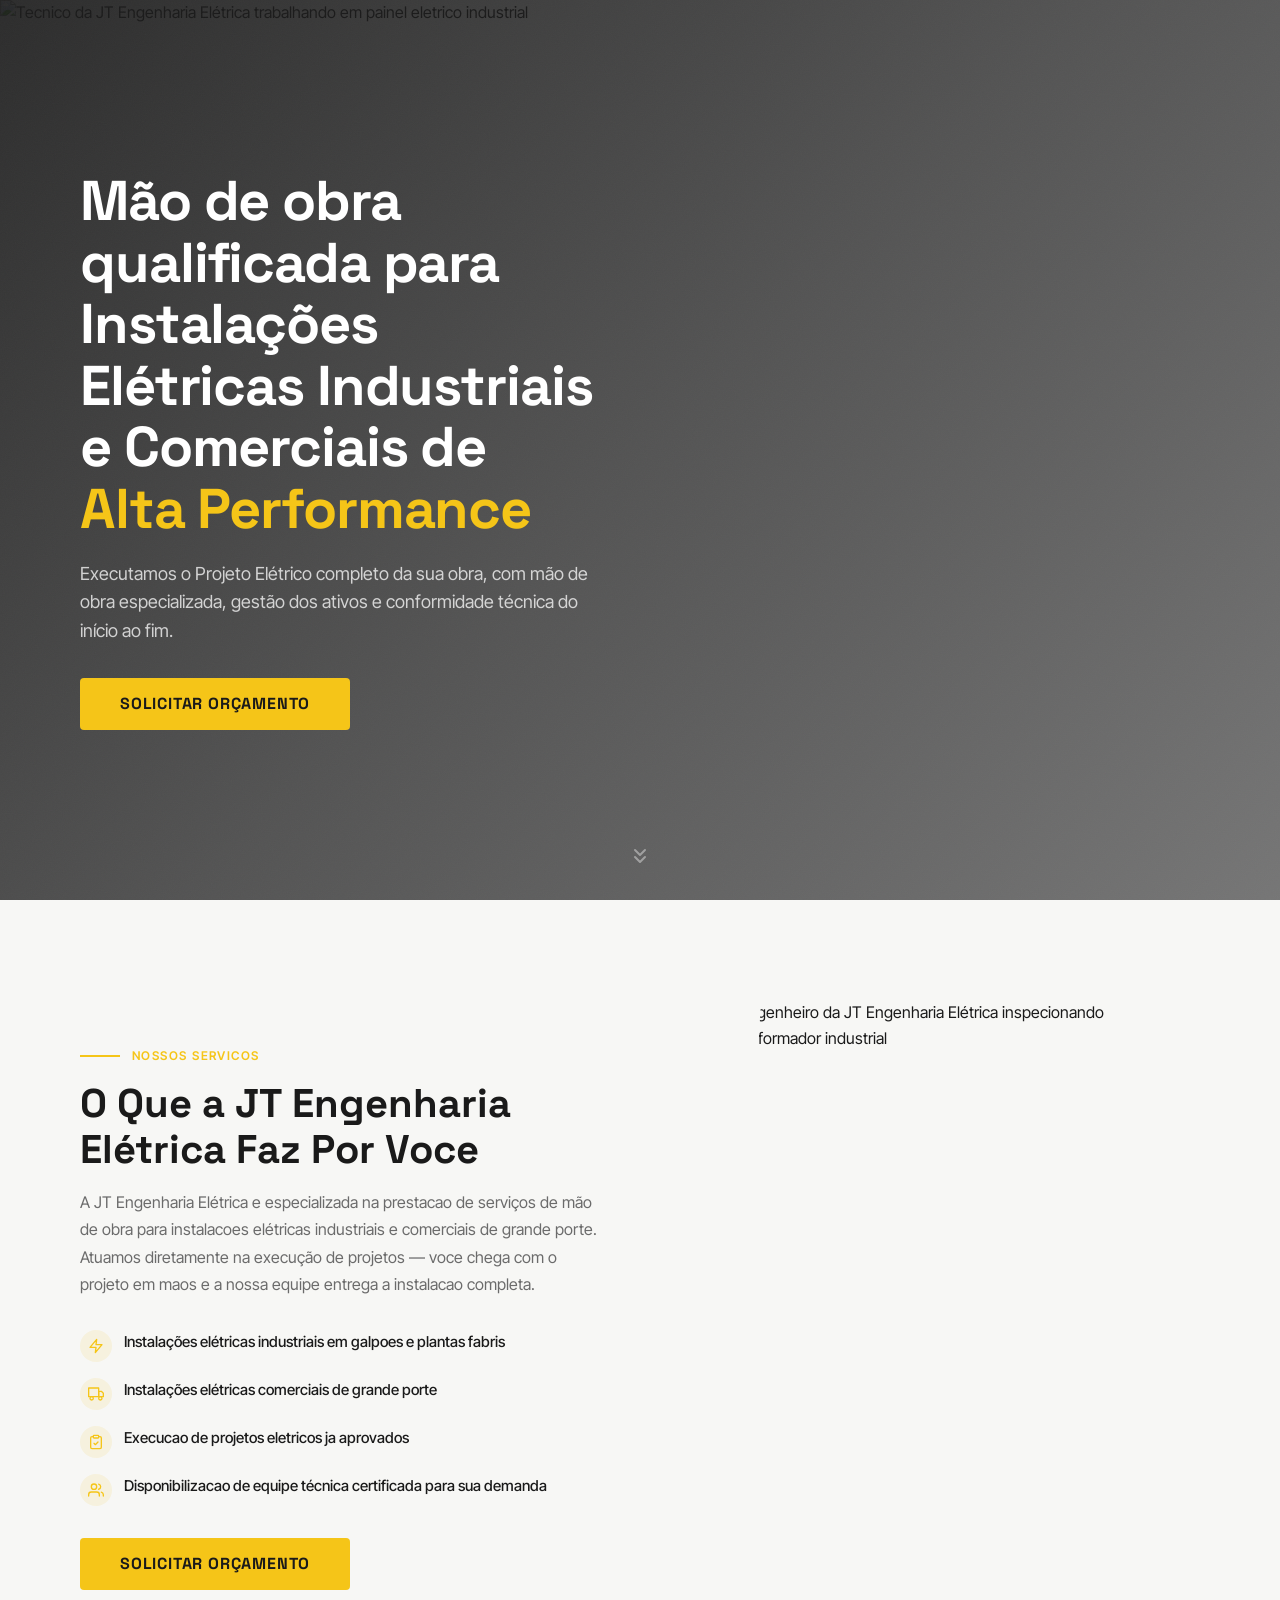
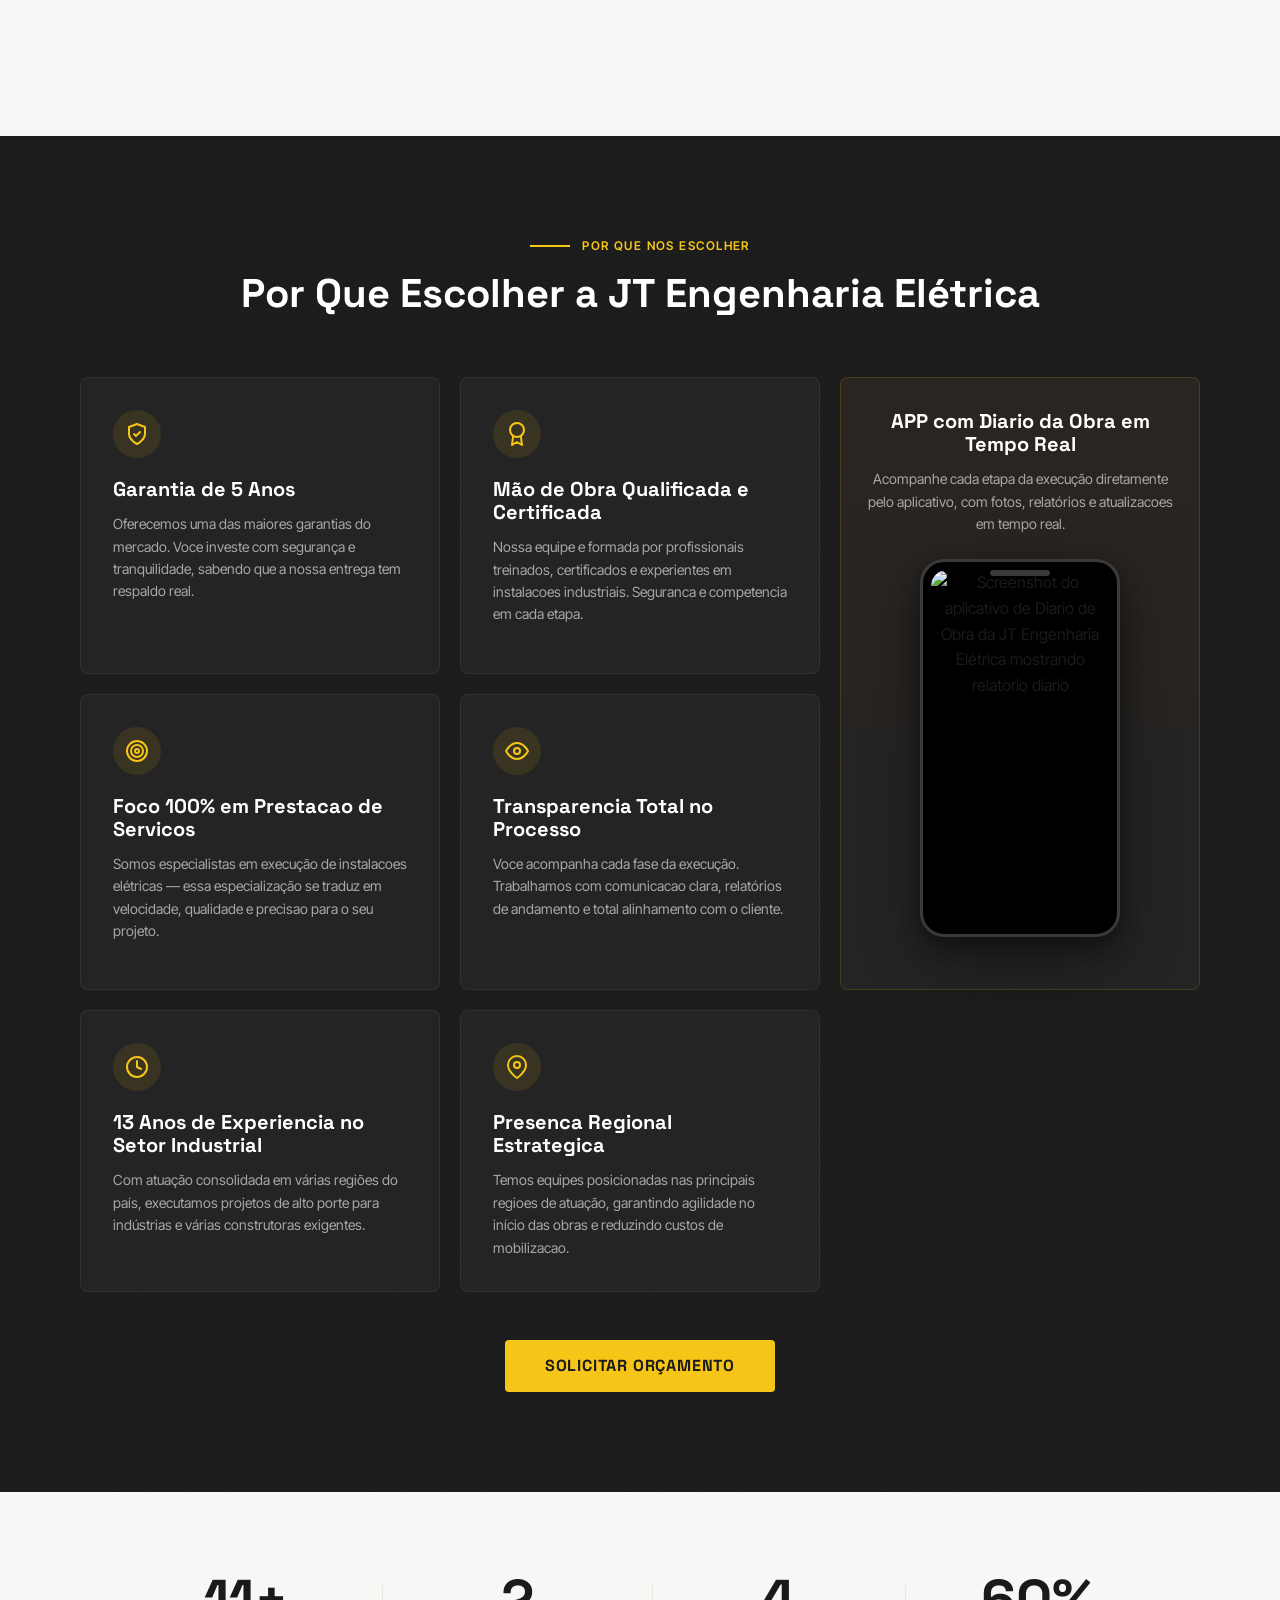
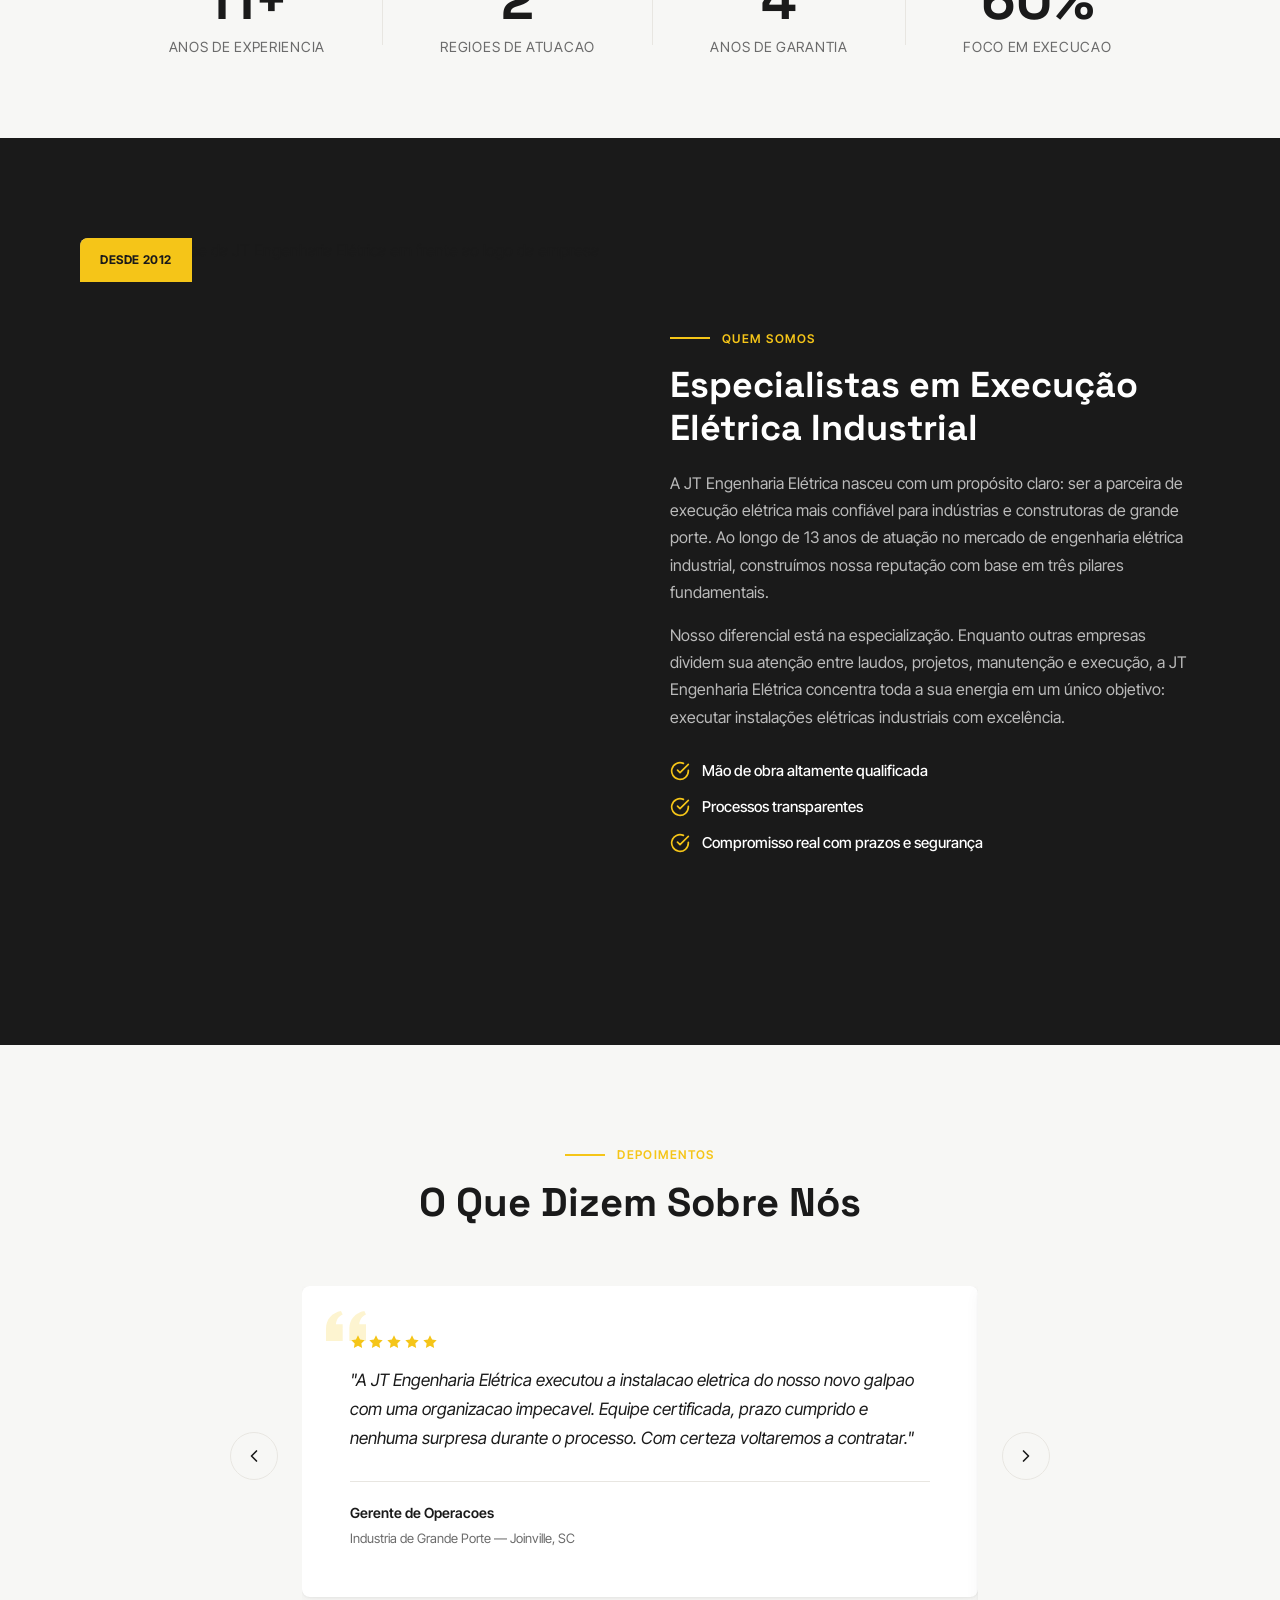
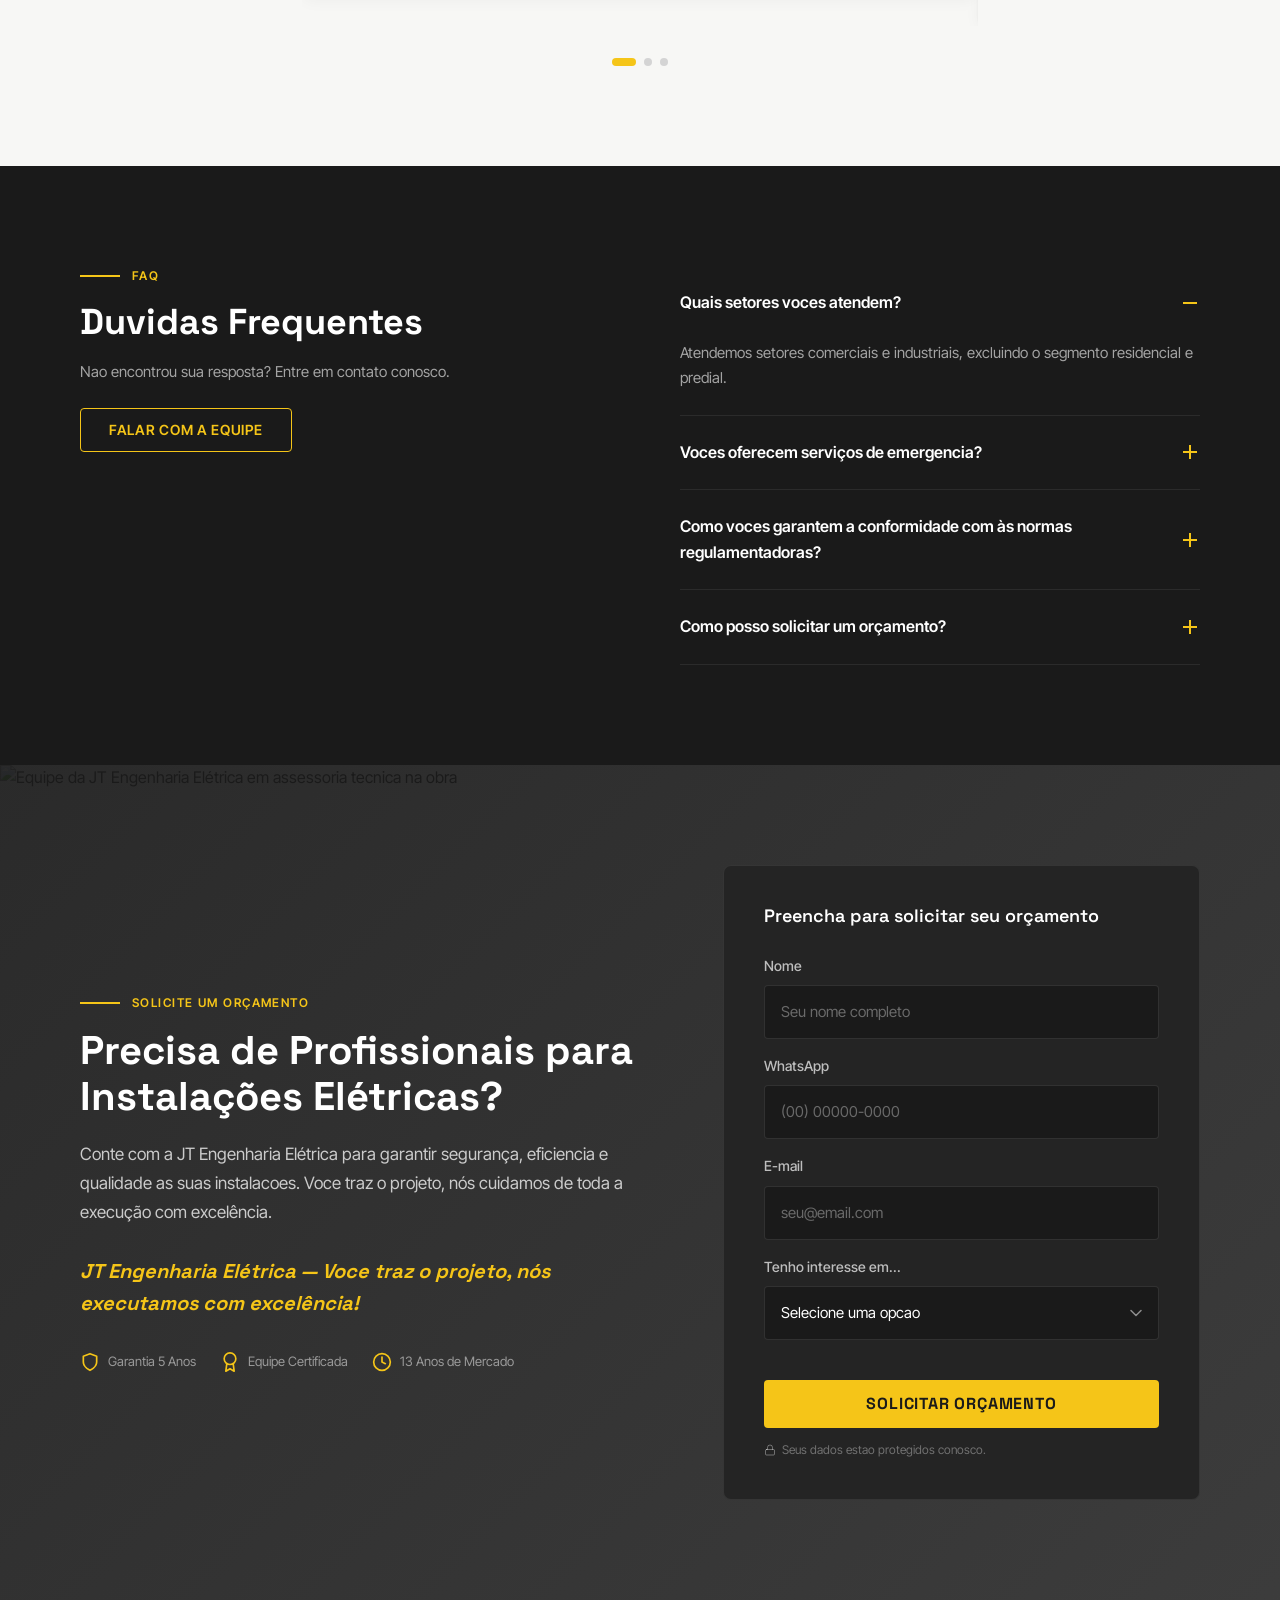
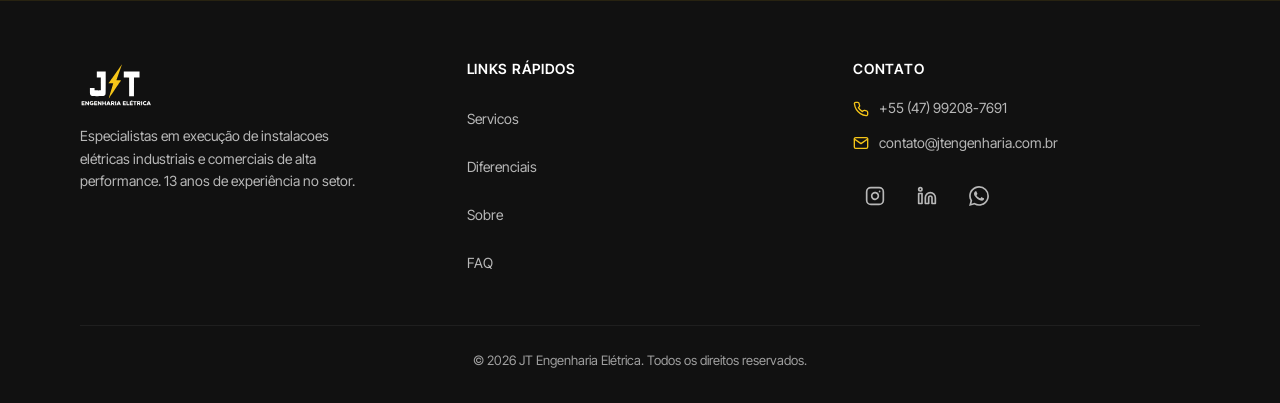
==== index.html @ a3b20f87 "perf: correções PageSpeed e ajustes visuais - Corrigir proporção das imagens (width/height) para asp" ====
<!DOCTYPE html>
<html lang="pt-BR">

<head>
  <meta charset="UTF-8">
  <meta name="viewport" content="width=device-width, initial-scale=1.0">

  <!-- SEO -->
  <title>Instalações Elétricas Industriais e Comerciais | JT Engenharia Elétrica - Joinville, SC</title>
  <meta name="description"
    content="Mão de obra qualificada para instalações elétricas industriais e comerciais de alta performance. 13 anos de experiência, garantia de 5 anos. Solicite seu orçamento.">
  <meta name="robots" content="index, follow">
  <link rel="canonical" href="https://lp-jt-engenharia.netlify.app/">

  <!-- Open Graph -->
  <meta property="og:title" content="Instalações Elétricas Industriais e Comerciais | JT Engenharia Elétrica">
  <meta property="og:description"
    content="Executamos o projeto elétrico completo da sua obra com mão de obra especializada, gestão dos ativos e conformidade técnica. Garantia de 5 anos.">
  <meta property="og:type" content="website">
  <meta property="og:image"
    content="https://lp-jt-engenharia.netlify.app/.netlify/images?url=/images/socios.jpg&w=1200&q=80">
  <meta property="og:image:width" content="1200">
  <meta property="og:image:height" content="630">
  <meta property="og:url" content="https://lp-jt-engenharia.netlify.app/">
  <meta property="og:locale" content="pt_BR">
  <meta property="og:site_name" content="JT Engenharia Elétrica">

  <!-- Twitter Card -->
  <meta name="twitter:card" content="summary_large_image">
  <meta name="twitter:title" content="Instalações Elétricas Industriais e Comerciais | JT Engenharia Elétrica">
  <meta name="twitter:description"
    content="Mão de obra qualificada para instalações elétricas industriais e comerciais. 13 anos de experiência, garantia de 5 anos.">
  <meta name="twitter:image"
    content="https://lp-jt-engenharia.netlify.app/.netlify/images?url=/images/socios.jpg&w=1200&q=80">

  <!-- Dados Estruturados (JSON-LD) -->
  <script type="application/ld+json">
  {
    "@context": "https://schema.org",
    "@type": "LocalBusiness",
    "name": "JT Engenharia Elétrica",
    "description": "Mão de obra qualificada para instalações elétricas industriais e comerciais de alta performance. 13 anos de experiência.",
    "url": "https://lp-jt-engenharia.netlify.app/",
    "image": "https://lp-jt-engenharia.netlify.app/.netlify/images?url=/images/socios.jpg&w=1200&q=80",
    "address": {
      "@type": "PostalAddress",
      "addressLocality": "Joinville",
      "addressRegion": "SC",
      "addressCountry": "BR"
    },
    "areaServed": [
      { "@type": "City", "name": "Joinville" },
      { "@type": "City", "name": "Patos de Minas" },
      { "@type": "City", "name": "Araçuaí" }
    ],
    "knowsAbout": [
      "Instalações elétricas industriais",
      "Instalações elétricas comerciais",
      "Execução de projetos elétricos",
      "Mão de obra elétrica qualificada"
    ],
    "foundingDate": "2012",
    "priceRange": "$$"
  }
  </script>

  <!-- Favicon -->
  <link rel="icon" type="image/svg+xml" href="/favicon.svg">

  <!-- Preload LCP image -->
  <link rel="preload" as="image" href="/.netlify/images?url=/images/tecnico-painel.jpg&w=768&q=75">

  <!-- Fonts - Preconnect + Non-blocking load -->
  <link rel="preconnect" href="https://fonts.googleapis.com">
  <link rel="preload" as="style" href="https://fonts.googleapis.com/css2?family=Space+Grotesk:wght@700;800&family=Inter+Tight:ital,wght@0,400;0,500;0,600;0,700;1,400&display=swap">
  <link
    href="https://fonts.googleapis.com/css2?family=Space+Grotesk:wght@700;800&family=Inter+Tight:ital,wght@0,400;0,500;0,600;0,700;1,400&display=swap"
    rel="stylesheet" media="print" onload="this.media='all'">
  <noscript>
    <link href="https://fonts.googleapis.com/css2?family=Space+Grotesk:wght@700;800&family=Inter+Tight:ital,wght@0,400;0,500;0,600;0,700;1,400&display=swap" rel="stylesheet">
  </noscript>

  <!-- Preconnect CDNs -->
  <link rel="preconnect" href="https://unpkg.com" crossorigin>

  <!-- AOS - Non-blocking load -->
  <link rel="preload" as="style" href="https://unpkg.com/aos@2.3.4/dist/aos.css">
  <link href="https://unpkg.com/aos@2.3.4/dist/aos.css" rel="stylesheet" media="print" onload="this.media='all'">
  <noscript>
    <link href="https://unpkg.com/aos@2.3.4/dist/aos.css" rel="stylesheet">
  </noscript>

  <link rel="stylesheet" href="/style.min.css">

  <!-- Scripts -->
  <script src="https://unpkg.com/aos@2.3.4/dist/aos.js" defer></script>
  <script src="/script.min.js" defer></script>
</head>

<body>


  <main>

    <!-- ========================================
         HERO
         ======================================== -->
    <section class="hero" id="hero">
      <div class="hero__bg">
        <img src="/.netlify/images?url=/images/tecnico-painel.jpg&w=1200&q=80"
          srcset="/.netlify/images?url=/images/tecnico-painel.jpg&w=768&q=75 768w, /.netlify/images?url=/images/tecnico-painel.jpg&w=1200&q=80 1200w, /.netlify/images?url=/images/tecnico-painel.jpg&w=1920&q=80 1920w"
          sizes="100vw"
          alt="Tecnico da JT Engenharia Elétrica trabalhando em painel eletrico industrial" width="768" height="1024"
          fetchpriority="high">
      </div>
      <div class="hero__overlay"></div>
      <div class="hero__noise"></div>

      <div class="hero__logo">
        <img src="/images/logo-branco.svg" alt="JT Engenharia Elétrica" width="200" height="95">
      </div>
      <div class="hero__content">

        <h1 class="hero__title">Mão de obra qualificada para Instalações Elétricas Industriais e Comerciais de <span
            class="text-accent">Alta Performance</span></h1>
        <p class="hero__subtitle">Executamos o Projeto Elétrico completo da sua obra, com mão de obra especializada,
          gestão dos ativos e conformidade técnica do início ao fim.</p>
        <a href="#" class="btn btn--primary hero__cta" data-modal="contato-modal">Solicitar Orçamento</a>

      </div>

      <div class="hero__scroll-indicator" aria-hidden="true">
        <svg width="24" height="24" viewBox="0 0 24 24" fill="none" stroke="rgba(255,255,255,0.4)" stroke-width="2"
          stroke-linecap="round" stroke-linejoin="round">
          <polyline points="7 13 12 18 17 13" />
          <polyline points="7 6 12 11 17 6" />
        </svg>
      </div>
    </section>

    <!-- ========================================
         SERVICOS
         ======================================== -->
    <section class="servicos" id="servicos">
      <div class="servicos__container">
        <div class="servicos__text" data-aos="fade-up">
          <span class="overline"><span class="overline__line"></span>Nossos Servicos</span>
          <h2 class="servicos__title">O Que a JT Engenharia Elétrica Faz Por Voce</h2>
          <p class="servicos__desc">A JT Engenharia Elétrica e especializada na prestacao de serviços de mão de obra para
            instalacoes elétricas industriais e comerciais de grande porte. Atuamos diretamente na execução de projetos
            — voce chega com o projeto em maos e a nossa equipe entrega a instalacao completa.</p>

          <ul class="servicos__list">
            <li class="servicos__item">
              <span class="servicos__icon">
                <svg width="16" height="16" viewBox="0 0 24 24" fill="none" stroke="#F5C518" stroke-width="2"
                  stroke-linecap="round" stroke-linejoin="round">
                  <polygon points="13 2 3 14 12 14 11 22 21 10 12 10 13 2" />
                </svg>
              </span>
              <span>Instalações elétricas industriais em galpoes e plantas fabris</span>
            </li>
            <li class="servicos__item">
              <span class="servicos__icon">
                <svg width="16" height="16" viewBox="0 0 24 24" fill="none" stroke="#F5C518" stroke-width="2"
                  stroke-linecap="round" stroke-linejoin="round">
                  <rect x="1" y="3" width="15" height="13" />
                  <polygon points="16 8 20 8 23 11 23 16 16 16 16 8" />
                  <circle cx="5.5" cy="18.5" r="2.5" />
                  <circle cx="18.5" cy="18.5" r="2.5" />
                </svg>
              </span>
              <span>Instalações elétricas comerciais de grande porte</span>
            </li>
            <li class="servicos__item">
              <span class="servicos__icon">
                <svg width="16" height="16" viewBox="0 0 24 24" fill="none" stroke="#F5C518" stroke-width="2"
                  stroke-linecap="round" stroke-linejoin="round">
                  <path d="M16 4h2a2 2 0 0 1 2 2v14a2 2 0 0 1-2 2H6a2 2 0 0 1-2-2V6a2 2 0 0 1 2-2h2" />
                  <rect x="8" y="2" width="8" height="4" rx="1" ry="1" />
                  <path d="m9 14 2 2 4-4" />
                </svg>
              </span>
              <span>Execucao de projetos eletricos ja aprovados</span>
            </li>
            <li class="servicos__item">
              <span class="servicos__icon">
                <svg width="16" height="16" viewBox="0 0 24 24" fill="none" stroke="#F5C518" stroke-width="2"
                  stroke-linecap="round" stroke-linejoin="round">
                  <path d="M17 21v-2a4 4 0 0 0-4-4H5a4 4 0 0 0-4 4v2" />
                  <circle cx="9" cy="7" r="4" />
                  <path d="M23 21v-2a4 4 0 0 0-3-3.87" />
                  <path d="M16 3.13a4 4 0 0 1 0 7.75" />
                </svg>
              </span>
              <span>Disponibilizacao de equipe técnica certificada para sua demanda</span>
            </li>
          </ul>

          <a href="#" class="btn btn--primary servicos__cta" data-modal="contato-modal">Solicitar Orçamento</a>
        </div>

        <div class="servicos__image" data-aos="fade-left" data-aos-delay="200">
          <img src="/.netlify/images?url=/images/engenheiro-transformador.jpg&w=800&q=80"
            alt="Engenheiro da JT Engenharia Elétrica inspecionando transformador industrial" width="600" height="800"
            loading="lazy">
        </div>
      </div>
    </section>

    <!-- ========================================
         DIFERENCIAIS (Bento Box)
         ======================================== -->
    <section class="diferenciais" id="diferenciais">
      <div class="diferenciais__noise"></div>
      <div class="diferenciais__container">
        <div class="diferenciais__header" data-aos="fade-up">
          <span class="overline overline--center"><span class="overline__line"></span>Por Que Nos Escolher</span>
          <h2 class="diferenciais__title">Por Que Escolher a JT Engenharia Elétrica</h2>
        </div>

        <div class="bento">
          <!-- Card 1: Garantia -->
          <div class="bento__card" data-aos="fade-up" data-aos-delay="0">
            <div class="bento__icon">
              <svg width="24" height="24" viewBox="0 0 24 24" fill="none" stroke="#F5C518" stroke-width="2"
                stroke-linecap="round" stroke-linejoin="round">
                <path d="M12 22s8-4 8-10V5l-8-3-8 3v7c0 6 8 10 8 10z" />
                <path d="m9 12 2 2 4-4" />
              </svg>
            </div>
            <h3 class="bento__title">Garantia de 5 Anos</h3>
            <p class="bento__desc">Oferecemos uma das maiores garantias do mercado. Voce investe com segurança e
              tranquilidade, sabendo que a nossa entrega tem respaldo real.</p>
          </div>

          <!-- Card 2: Mao de Obra -->
          <div class="bento__card" data-aos="fade-up" data-aos-delay="100">
            <div class="bento__icon">
              <svg width="24" height="24" viewBox="0 0 24 24" fill="none" stroke="#F5C518" stroke-width="2"
                stroke-linecap="round" stroke-linejoin="round">
                <circle cx="12" cy="8" r="7" />
                <polyline points="8.21 13.89 7 23 12 20 17 23 15.79 13.88" />
              </svg>
            </div>
            <h3 class="bento__title">Mão de Obra Qualificada e Certificada</h3>
            <p class="bento__desc">Nossa equipe e formada por profissionais treinados, certificados e experientes em
              instalacoes industriais. Seguranca e competencia em cada etapa.</p>
          </div>

          <!-- Card 3: APP (ESPECIAL - tall) -->
          <div class="bento__card bento__card--app" data-aos="fade-up" data-aos-delay="200">
            <h3 class="bento__title">APP com Diario da Obra em Tempo Real</h3>
            <p class="bento__desc">Acompanhe cada etapa da execução diretamente pelo aplicativo, com fotos, relatórios e
              atualizacoes em tempo real.</p>
            <div class="phone-mockup">
              <div class="phone-mockup__notch"></div>
              <div class="phone-mockup__screen">
                <img src="/.netlify/images?url=/images/app-relatorio-diario.jpg&w=400&q=80"
                  alt="Screenshot do aplicativo de Diario de Obra da JT Engenharia Elétrica mostrando relatorio diario"
                  width="400" height="800" fetchpriority="high">
              </div>
            </div>
          </div>

          <!-- Card 4: Foco -->
          <div class="bento__card" data-aos="fade-up" data-aos-delay="100">
            <div class="bento__icon">
              <svg width="24" height="24" viewBox="0 0 24 24" fill="none" stroke="#F5C518" stroke-width="2"
                stroke-linecap="round" stroke-linejoin="round">
                <circle cx="12" cy="12" r="10" />
                <circle cx="12" cy="12" r="6" />
                <circle cx="12" cy="12" r="2" />
              </svg>
            </div>
            <h3 class="bento__title">Foco 100% em Prestacao de Servicos</h3>
            <p class="bento__desc">Somos especialistas em execução de instalacoes elétricas — essa especialização se
              traduz em velocidade, qualidade e precisao para o seu projeto.</p>
          </div>

          <!-- Card 5: Transparencia -->
          <div class="bento__card" data-aos="fade-up" data-aos-delay="200">
            <div class="bento__icon">
              <svg width="24" height="24" viewBox="0 0 24 24" fill="none" stroke="#F5C518" stroke-width="2"
                stroke-linecap="round" stroke-linejoin="round">
                <path d="M1 12s4-8 11-8 11 8 11 8-4 8-11 8-11-8-11-8z" />
                <circle cx="12" cy="12" r="3" />
              </svg>
            </div>
            <h3 class="bento__title">Transparencia Total no Processo</h3>
            <p class="bento__desc">Voce acompanha cada fase da execução. Trabalhamos com comunicacao clara, relatórios
              de andamento e total alinhamento com o cliente.</p>
          </div>

          <!-- Card 6: Experiencia -->
          <div class="bento__card" data-aos="fade-up" data-aos-delay="0">
            <div class="bento__icon">
              <svg width="24" height="24" viewBox="0 0 24 24" fill="none" stroke="#F5C518" stroke-width="2"
                stroke-linecap="round" stroke-linejoin="round">
                <circle cx="12" cy="12" r="10" />
                <polyline points="12 6 12 12 16 14" />
              </svg>
            </div>
            <h3 class="bento__title">13 Anos de Experiencia no Setor Industrial</h3>
            <p class="bento__desc">Com atuação consolidada em várias regiões do país, executamos projetos de alto porte para indústrias e várias construtoras exigentes.</p>
          </div>

          <!-- Card 7: Presenca Regional -->
          <div class="bento__card" data-aos="fade-up" data-aos-delay="100">
            <div class="bento__icon">
              <svg width="24" height="24" viewBox="0 0 24 24" fill="none" stroke="#F5C518" stroke-width="2"
                stroke-linecap="round" stroke-linejoin="round">
                <path d="M21 10c0 7-9 13-9 13s-9-6-9-13a9 9 0 0 1 18 0z" />
                <circle cx="12" cy="10" r="3" />
              </svg>
            </div>
            <h3 class="bento__title">Presenca Regional Estrategica</h3>
            <p class="bento__desc">Temos equipes posicionadas nas principais regioes de atuação, garantindo agilidade no
              início das obras e reduzindo custos de mobilizacao.</p>
          </div>
        </div>

        <div class="diferenciais__cta-wrap" data-aos="fade-up">
          <a href="#" class="btn btn--primary" data-modal="contato-modal">Solicitar Orçamento</a>
        </div>
      </div>
    </section>

    <!-- ========================================
         NUMEROS (Contadores)
         ======================================== -->
    <section class="numeros" id="numeros">
      <div class="numeros__container">
        <div class="numeros__grid">
          <div class="numeros__item" data-aos="fade-up">
            <div class="numeros__number-wrap"><span class="numeros__value" data-counter="13">0</span><span
                class="numeros__suffix">+</span></div>
            <span class="numeros__label">Anos de Experiencia</span>
          </div>
          <div class="numeros__divider" aria-hidden="true"></div>
          <div class="numeros__item" data-aos="fade-up" data-aos-delay="150">
            <div class="numeros__number-wrap"><span class="numeros__value" data-counter="3">0</span></div>
            <span class="numeros__label">Regioes de Atuacao</span>
          </div>
          <div class="numeros__divider" aria-hidden="true"></div>
          <div class="numeros__item" data-aos="fade-up" data-aos-delay="300">
            <div class="numeros__number-wrap"><span class="numeros__value" data-counter="5">0</span></div>
            <span class="numeros__label">Anos de Garantia</span>
          </div>
          <div class="numeros__divider" aria-hidden="true"></div>
          <div class="numeros__item" data-aos="fade-up" data-aos-delay="450">
            <div class="numeros__number-wrap"><span class="numeros__value" data-counter="100">0</span><span
                class="numeros__suffix">%</span></div>
            <span class="numeros__label">Foco em Execucao</span>
          </div>
        </div>
      </div>
    </section>

    <!-- ========================================
         QUEM SOMOS
         ======================================== -->
    <section class="sobre" id="sobre">
      <div class="sobre__container">
        <div class="sobre__image" data-aos="fade-right">
          <span class="sobre__badge">Desde 2012</span>
          <img src="/.netlify/images?url=/images/socios.jpg&w=800&q=80"
            alt="Sócios e equipe da JT Engenharia Elétrica em frente ao logo da empresa" width="600" height="800" loading="lazy">
        </div>

        <div class="sobre__text" data-aos="fade-left" data-aos-delay="200">
          <span class="overline"><span class="overline__line"></span>Quem Somos</span>
          <h2 class="sobre__title">Especialistas em Execução Elétrica Industrial</h2>
          <p class="sobre__desc">A JT Engenharia Elétrica nasceu com um propósito claro: ser a parceira de execução elétrica mais
            confiável para indústrias e construtoras de grande porte. Ao longo de 13 anos de atuação no mercado de
            engenharia elétrica industrial, construímos nossa reputação com base em três pilares fundamentais.</p>
          <p class="sobre__desc">Nosso diferencial está na especialização. Enquanto outras empresas dividem sua atenção
            entre laudos, projetos, manutenção e execução, a JT Engenharia Elétrica concentra toda a sua energia em um único
            objetivo: executar instalações elétricas industriais com excelência.</p>

          <ul class="sobre__pillars">
            <li class="sobre__pillar">
              <svg width="20" height="20" viewBox="0 0 24 24" fill="none" stroke="#F5C518" stroke-width="2"
                stroke-linecap="round" stroke-linejoin="round">
                <path d="M22 11.08V12a10 10 0 1 1-5.93-9.14" />
                <polyline points="22 4 12 14.01 9 11.01" />
              </svg>
              <span>Mão de obra altamente qualificada</span>
            </li>
            <li class="sobre__pillar">
              <svg width="20" height="20" viewBox="0 0 24 24" fill="none" stroke="#F5C518" stroke-width="2"
                stroke-linecap="round" stroke-linejoin="round">
                <path d="M22 11.08V12a10 10 0 1 1-5.93-9.14" />
                <polyline points="22 4 12 14.01 9 11.01" />
              </svg>
              <span>Processos transparentes</span>
            </li>
            <li class="sobre__pillar">
              <svg width="20" height="20" viewBox="0 0 24 24" fill="none" stroke="#F5C518" stroke-width="2"
                stroke-linecap="round" stroke-linejoin="round">
                <path d="M22 11.08V12a10 10 0 1 1-5.93-9.14" />
                <polyline points="22 4 12 14.01 9 11.01" />
              </svg>
              <span>Compromisso real com prazos e segurança</span>
            </li>
          </ul>
        </div>
      </div>
    </section>

    <!-- ========================================
         DEPOIMENTOS
         ======================================== -->
    <section class="depoimentos" id="depoimentos">
      <div class="depoimentos__container">
        <div class="depoimentos__header" data-aos="fade-up">
          <span class="overline overline--center"><span class="overline__line"></span>Depoimentos</span>
          <h2 class="depoimentos__title">O Que Dizem Sobre Nós</h2>
        </div>

        <div class="carousel" data-aos="fade-up">
          <button class="carousel__arrow carousel__arrow--prev" aria-label="Depoimento anterior">
            <svg width="20" height="20" viewBox="0 0 24 24" fill="none" stroke="currentColor" stroke-width="2"
              stroke-linecap="round" stroke-linejoin="round">
              <polyline points="15 18 9 12 15 6" />
            </svg>
          </button>

          <div class="carousel__track-container">
            <div class="carousel__track">
              <!-- Slide 1 -->
              <div class="carousel__slide">
                <div class="testimonial-card">
                  <div class="testimonial-card__quote" aria-hidden="true">
                    <svg width="40" height="40" viewBox="0 0 24 24" fill="rgba(245,197,24,0.2)">
                      <path
                        d="M14.017 21v-7.391c0-5.704 3.731-9.57 8.983-10.609l.995 2.151c-2.432.917-3.995 3.638-3.995 5.849h4v10H14.017zM0 21v-7.391c0-5.704 3.748-9.57 9-10.609L9.995 5.151C7.563 6.068 6 8.789 6 11h4v10H0z" />
                    </svg>
                  </div>
                  <div class="testimonial-card__stars" role="img" aria-label="5 de 5 estrelas">
                    <svg width="16" height="16" viewBox="0 0 24 24" fill="#F5C518">
                      <polygon
                        points="12 2 15.09 8.26 22 9.27 17 14.14 18.18 21.02 12 17.77 5.82 21.02 7 14.14 2 9.27 8.91 8.26 12 2" />
                    </svg>
                    <svg width="16" height="16" viewBox="0 0 24 24" fill="#F5C518">
                      <polygon
                        points="12 2 15.09 8.26 22 9.27 17 14.14 18.18 21.02 12 17.77 5.82 21.02 7 14.14 2 9.27 8.91 8.26 12 2" />
                    </svg>
                    <svg width="16" height="16" viewBox="0 0 24 24" fill="#F5C518">
                      <polygon
                        points="12 2 15.09 8.26 22 9.27 17 14.14 18.18 21.02 12 17.77 5.82 21.02 7 14.14 2 9.27 8.91 8.26 12 2" />
                    </svg>
                    <svg width="16" height="16" viewBox="0 0 24 24" fill="#F5C518">
                      <polygon
                        points="12 2 15.09 8.26 22 9.27 17 14.14 18.18 21.02 12 17.77 5.82 21.02 7 14.14 2 9.27 8.91 8.26 12 2" />
                    </svg>
                    <svg width="16" height="16" viewBox="0 0 24 24" fill="#F5C518">
                      <polygon
                        points="12 2 15.09 8.26 22 9.27 17 14.14 18.18 21.02 12 17.77 5.82 21.02 7 14.14 2 9.27 8.91 8.26 12 2" />
                    </svg>
                  </div>
                  <p class="testimonial-card__text">"A JT Engenharia Elétrica executou a instalacao eletrica do nosso novo galpao
                    com uma organizacao impecavel. Equipe certificada, prazo cumprido e nenhuma surpresa durante o
                    processo. Com certeza voltaremos a contratar."</p>
                  <div class="testimonial-card__footer">
                    <span class="testimonial-card__name">Gerente de Operacoes</span>
                    <span class="testimonial-card__role">Industria de Grande Porte — Joinville, SC</span>
                  </div>
                </div>
              </div>

              <!-- Slide 2 -->
              <div class="carousel__slide">
                <div class="testimonial-card">
                  <div class="testimonial-card__quote" aria-hidden="true">
                    <svg width="40" height="40" viewBox="0 0 24 24" fill="rgba(245,197,24,0.2)">
                      <path
                        d="M14.017 21v-7.391c0-5.704 3.731-9.57 8.983-10.609l.995 2.151c-2.432.917-3.995 3.638-3.995 5.849h4v10H14.017zM0 21v-7.391c0-5.704 3.748-9.57 9-10.609L9.995 5.151C7.563 6.068 6 8.789 6 11h4v10H0z" />
                    </svg>
                  </div>
                  <div class="testimonial-card__stars" role="img" aria-label="5 de 5 estrelas">
                    <svg width="16" height="16" viewBox="0 0 24 24" fill="#F5C518">
                      <polygon
                        points="12 2 15.09 8.26 22 9.27 17 14.14 18.18 21.02 12 17.77 5.82 21.02 7 14.14 2 9.27 8.91 8.26 12 2" />
                    </svg>
                    <svg width="16" height="16" viewBox="0 0 24 24" fill="#F5C518">
                      <polygon
                        points="12 2 15.09 8.26 22 9.27 17 14.14 18.18 21.02 12 17.77 5.82 21.02 7 14.14 2 9.27 8.91 8.26 12 2" />
                    </svg>
                    <svg width="16" height="16" viewBox="0 0 24 24" fill="#F5C518">
                      <polygon
                        points="12 2 15.09 8.26 22 9.27 17 14.14 18.18 21.02 12 17.77 5.82 21.02 7 14.14 2 9.27 8.91 8.26 12 2" />
                    </svg>
                    <svg width="16" height="16" viewBox="0 0 24 24" fill="#F5C518">
                      <polygon
                        points="12 2 15.09 8.26 22 9.27 17 14.14 18.18 21.02 12 17.77 5.82 21.02 7 14.14 2 9.27 8.91 8.26 12 2" />
                    </svg>
                    <svg width="16" height="16" viewBox="0 0 24 24" fill="#F5C518">
                      <polygon
                        points="12 2 15.09 8.26 22 9.27 17 14.14 18.18 21.02 12 17.77 5.82 21.02 7 14.14 2 9.27 8.91 8.26 12 2" />
                    </svg>
                  </div>
                  <p class="testimonial-card__text">"Buscavamos uma empresa que fosse especialista em execução — sem
                    enrolacao. A JT entregou exatamente isso. O projeto foi executado dentro do prazo e com qualidade
                    superior ao que esperavamos. A garantia de 5 anos foi um diferencial decisivo para nós."</p>
                  <div class="testimonial-card__footer">
                    <span class="testimonial-card__name">Diretor de Engenharia</span>
                    <span class="testimonial-card__role">Construtora Industrial — Patos de Minas, MG</span>
                  </div>
                </div>
              </div>

              <!-- Slide 3 -->
              <div class="carousel__slide">
                <div class="testimonial-card">
                  <div class="testimonial-card__quote" aria-hidden="true">
                    <svg width="40" height="40" viewBox="0 0 24 24" fill="rgba(245,197,24,0.2)">
                      <path
                        d="M14.017 21v-7.391c0-5.704 3.731-9.57 8.983-10.609l.995 2.151c-2.432.917-3.995 3.638-3.995 5.849h4v10H14.017zM0 21v-7.391c0-5.704 3.748-9.57 9-10.609L9.995 5.151C7.563 6.068 6 8.789 6 11h4v10H0z" />
                    </svg>
                  </div>
                  <div class="testimonial-card__stars" role="img" aria-label="5 de 5 estrelas">
                    <svg width="16" height="16" viewBox="0 0 24 24" fill="#F5C518">
                      <polygon
                        points="12 2 15.09 8.26 22 9.27 17 14.14 18.18 21.02 12 17.77 5.82 21.02 7 14.14 2 9.27 8.91 8.26 12 2" />
                    </svg>
                    <svg width="16" height="16" viewBox="0 0 24 24" fill="#F5C518">
                      <polygon
                        points="12 2 15.09 8.26 22 9.27 17 14.14 18.18 21.02 12 17.77 5.82 21.02 7 14.14 2 9.27 8.91 8.26 12 2" />
                    </svg>
                    <svg width="16" height="16" viewBox="0 0 24 24" fill="#F5C518">
                      <polygon
                        points="12 2 15.09 8.26 22 9.27 17 14.14 18.18 21.02 12 17.77 5.82 21.02 7 14.14 2 9.27 8.91 8.26 12 2" />
                    </svg>
                    <svg width="16" height="16" viewBox="0 0 24 24" fill="#F5C518">
                      <polygon
                        points="12 2 15.09 8.26 22 9.27 17 14.14 18.18 21.02 12 17.77 5.82 21.02 7 14.14 2 9.27 8.91 8.26 12 2" />
                    </svg>
                    <svg width="16" height="16" viewBox="0 0 24 24" fill="#F5C518">
                      <polygon
                        points="12 2 15.09 8.26 22 9.27 17 14.14 18.18 21.02 12 17.77 5.82 21.02 7 14.14 2 9.27 8.91 8.26 12 2" />
                    </svg>
                  </div>
                  <p class="testimonial-card__text">"A equipe da JT demonstrou um nivel tecnico excelente durante toda a
                    execução. Comunicacao clara, profissionais certificados e um resultado final que superou as nossas
                    expectativas. Recomendamos sem hesitar."</p>
                  <div class="testimonial-card__footer">
                    <span class="testimonial-card__name">Responsavel por Compras</span>
                    <span class="testimonial-card__role">Empresa do Setor Industrial — Aracuai, MG</span>
                  </div>
                </div>
              </div>
            </div>
          </div>

          <button class="carousel__arrow carousel__arrow--next" aria-label="Proximo depoimento">
            <svg width="20" height="20" viewBox="0 0 24 24" fill="none" stroke="currentColor" stroke-width="2"
              stroke-linecap="round" stroke-linejoin="round">
              <polyline points="9 18 15 12 9 6" />
            </svg>
          </button>
        </div>

        <div class="carousel__dots" data-aos="fade-up">
          <button class="carousel__dot carousel__dot--active" aria-label="Ir para depoimento 1"></button>
          <button class="carousel__dot" aria-label="Ir para depoimento 2"></button>
          <button class="carousel__dot" aria-label="Ir para depoimento 3"></button>
        </div>
      </div>
    </section>

    <!-- ========================================
         FAQ
         ======================================== -->
    <section class="faq" id="faq">
      <div class="faq__container">
        <div class="faq__left" data-aos="fade-right">
          <span class="overline"><span class="overline__line"></span>FAQ</span>
          <h2 class="faq__title">Duvidas Frequentes</h2>
          <p class="faq__subtitle">Nao encontrou sua resposta? Entre em contato conosco.</p>
          <a href="#" class="btn btn--outline faq__cta" data-modal="contato-modal">Falar com a Equipe</a>
        </div>

        <div class="faq__right" data-aos="fade-left" data-aos-delay="200">
          <div class="accordion">
            <div class="accordion__item accordion__item--active">
              <button class="accordion__header" aria-expanded="true">
                <span>Quais setores voces atendem?</span>
                <span class="accordion__icon" aria-hidden="true"></span>
              </button>
              <div class="accordion__body">
                <p>Atendemos setores comerciais e industriais, excluindo o segmento residencial e predial.</p>
              </div>
            </div>

            <div class="accordion__item">
              <button class="accordion__header" aria-expanded="false">
                <span>Voces oferecem serviços de emergencia?</span>
                <span class="accordion__icon" aria-hidden="true"></span>
              </button>
              <div class="accordion__body">
                <p>Sim, oferecemos atendimentos emergenciais para resolver rapidamente problemas eletricos e minimizar o
                  tempo de inatividade.</p>
              </div>
            </div>

            <div class="accordion__item">
              <button class="accordion__header" aria-expanded="false">
                <span>Como voces garantem a conformidade com às normas regulamentadoras?</span>
                <span class="accordion__icon" aria-hidden="true"></span>
              </button>
              <div class="accordion__body">
                <p>Nossa equipe e altamente qualificada e certificada para garantir que todas as instalacoes estejam em
                  conformidade com às normas vigentes: NR-10, NR-12 e NBR-5410.</p>
              </div>
            </div>

            <div class="accordion__item">
              <button class="accordion__header" aria-expanded="false">
                <span>Como posso solicitar um orçamento?</span>
                <span class="accordion__icon" aria-hidden="true"></span>
              </button>
              <div class="accordion__body">
                <p>Voce pode solicitar um orçamento clicando no botao "Solicitar Orçamento" em qualquer secao da pagina,
                  ou preenchendo o formulario na secao de contato abaixo.</p>
              </div>
            </div>
          </div>
        </div>
      </div>
    </section>

    <!-- ========================================
         CTA FINAL + FORMULARIO
         ======================================== -->
    <section class="cta-final" id="contato">
      <div class="cta-final__bg">
        <img src="/.netlify/images?url=/images/tecnico-assessoria.jpg&w=1920&q=80"
          alt="Equipe da JT Engenharia Elétrica em assessoria tecnica na obra" width="1440" height="1920" loading="lazy">
      </div>
      <div class="cta-final__overlay"></div>

      <div class="cta-final__container">
        <div class="cta-final__text" data-aos="fade-right">
          <span class="overline"><span class="overline__line"></span>Solicite um Orçamento</span>
          <h2 class="cta-final__title">Precisa de Profissionais para Instalações Elétricas?</h2>
          <p class="cta-final__desc">Conte com a JT Engenharia Elétrica para garantir segurança, eficiencia e qualidade as suas
            instalacoes. Voce traz o projeto, nós cuidamos de toda a execução com excelência.</p>
          <p class="cta-final__slogan">JT Engenharia Elétrica — Voce traz o projeto, nós executamos com excelência!</p>

          <div class="cta-final__badges">
            <div class="cta-final__badge-item">
              <svg width="20" height="20" viewBox="0 0 24 24" fill="none" stroke="#F5C518" stroke-width="2"
                stroke-linecap="round" stroke-linejoin="round">
                <path d="M12 22s8-4 8-10V5l-8-3-8 3v7c0 6 8 10 8 10z" />
              </svg>
              <span>Garantia 5 Anos</span>
            </div>
            <div class="cta-final__badge-item">
              <svg width="20" height="20" viewBox="0 0 24 24" fill="none" stroke="#F5C518" stroke-width="2"
                stroke-linecap="round" stroke-linejoin="round">
                <circle cx="12" cy="8" r="7" />
                <polyline points="8.21 13.89 7 23 12 20 17 23 15.79 13.88" />
              </svg>
              <span>Equipe Certificada</span>
            </div>
            <div class="cta-final__badge-item">
              <svg width="20" height="20" viewBox="0 0 24 24" fill="none" stroke="#F5C518" stroke-width="2"
                stroke-linecap="round" stroke-linejoin="round">
                <circle cx="12" cy="12" r="10" />
                <polyline points="12 6 12 12 16 14" />
              </svg>
              <span>13 Anos de Mercado</span>
            </div>
          </div>
        </div>

        <div class="cta-final__form-wrap" data-aos="fade-up" data-aos-delay="200">
          <div class="cta-final__form-card">
            <h3 class="cta-final__form-title">Preencha para solicitar seu orçamento</h3>

            <form name="contato" method="POST" data-netlify="true" netlify-honeypot="bot-field" data-form>
              <input type="hidden" name="form-name" value="contato">
              <p hidden><label>Nao preencha: <input name="bot-field"></label></p>

              <div class="form-group">
                <label class="form-label" for="nome">Nome</label>
                <input type="text" id="nome" name="nome" class="form-input" required autocomplete="name"
                  placeholder="Seu nome completo">
              </div>

              <div class="form-group">
                <label class="form-label" for="telefone">WhatsApp</label>
                <input type="tel" id="telefone" name="telefone" class="form-input" required autocomplete="tel">
              </div>

              <div class="form-group">
                <label class="form-label" for="email">E-mail</label>
                <input type="email" id="email" name="email" class="form-input" required autocomplete="email"
                  placeholder="seu@email.com">
              </div>

              <div class="form-group">
                <label class="form-label" for="interesse">Tenho interesse em...</label>
                <select id="interesse" name="interesse" class="form-input" required>
                  <option value="" disabled selected>Selecione uma opcao</option>
                  <option value="Instalacoes Industriais">Instalações Industriais</option>
                  <option value="Instalacoes Comerciais">Instalações Comerciais</option>
                  <option value="Outro">Outro</option>
                </select>
              </div>

              <input type="hidden" name="utm_source" value="">
              <input type="hidden" name="utm_medium" value="">
              <input type="hidden" name="utm_campaign" value="">
              <input type="hidden" name="utm_term" value="">
              <input type="hidden" name="utm_content" value="">
              <input type="hidden" name="gclid" value="">
              <input type="hidden" name="fbclid" value="">

              <div class="form-feedback"></div>
              <button type="submit" class="btn btn--primary btn--full">Solicitar Orçamento</button>
            </form>

            <p class="cta-final__privacy">
              <svg width="12" height="12" viewBox="0 0 24 24" fill="none" stroke="currentColor" stroke-width="2"
                stroke-linecap="round" stroke-linejoin="round">
                <rect x="3" y="11" width="18" height="11" rx="2" ry="2" />
                <path d="M7 11V7a5 5 0 0 1 10 0v4" />
              </svg>
              Seus dados estao protegidos conosco.
            </p>
          </div>
        </div>
      </div>
    </section>

  </main>

  <!-- ========================================
       FOOTER
       ======================================== -->
  <footer class="footer" id="footer">
    <div class="footer__container">
      <div class="footer__grid">
        <div class="footer__col">
          <img src="/images/JT Vetorizado - Cores.svg" alt="JT Engenharia Elétrica" class="footer__logo" width="160" height="95">
          <p class="footer__about">Especialistas em execução de instalacoes elétricas industriais e comerciais de alta
            performance. 13 anos de experiência no setor.</p>
        </div>

        <div class="footer__col">
          <h4 class="footer__heading">Links Rápidos</h4>
          <ul class="footer__links">
            <li><a href="#servicos" class="footer__link">Servicos</a></li>
            <li><a href="#diferenciais" class="footer__link">Diferenciais</a></li>
            <li><a href="#sobre" class="footer__link">Sobre</a></li>
            <li><a href="#faq" class="footer__link">FAQ</a></li>
          </ul>
        </div>

        <div class="footer__col">
          <h4 class="footer__heading">Contato</h4>
          <ul class="footer__contact">
            <li>
              <svg width="16" height="16" viewBox="0 0 24 24" fill="none" stroke="#F5C518" stroke-width="2"
                stroke-linecap="round" stroke-linejoin="round">
                <path
                  d="M22 16.92v3a2 2 0 0 1-2.18 2 19.79 19.79 0 0 1-8.63-3.07 19.5 19.5 0 0 1-6-6 19.79 19.79 0 0 1-3.07-8.67A2 2 0 0 1 4.11 2h3a2 2 0 0 1 2 1.72c.127.96.361 1.903.7 2.81a2 2 0 0 1-.45 2.11L8.09 9.91a16 16 0 0 0 6 6l1.27-1.27a2 2 0 0 1 2.11-.45c.907.339 1.85.573 2.81.7A2 2 0 0 1 22 16.92z" />
              </svg>
              <span>+55 (47) 99208-7691</span>
            </li>
            <li>
              <svg width="16" height="16" viewBox="0 0 24 24" fill="none" stroke="#F5C518" stroke-width="2"
                stroke-linecap="round" stroke-linejoin="round">
                <path d="M4 4h16c1.1 0 2 .9 2 2v12c0 1.1-.9 2-2 2H4c-1.1 0-2-.9-2-2V6c0-1.1.9-2 2-2z" />
                <polyline points="22,6 12,13 2,6" />
              </svg>
              <span>contato@jtengenharia.com.br</span>
            </li>
          </ul>
          <div class="footer__social">
            <a href="#" class="footer__social-link" aria-label="Instagram" target="_blank" rel="noopener">
              <svg width="20" height="20" viewBox="0 0 24 24" fill="none" stroke="currentColor" stroke-width="2"
                stroke-linecap="round" stroke-linejoin="round">
                <rect x="2" y="2" width="20" height="20" rx="5" ry="5" />
                <path d="M16 11.37A4 4 0 1 1 12.63 8 4 4 0 0 1 16 11.37z" />
                <line x1="17.5" y1="6.5" x2="17.51" y2="6.5" />
              </svg>
            </a>
            <a href="#" class="footer__social-link" aria-label="LinkedIn" target="_blank" rel="noopener">
              <svg width="20" height="20" viewBox="0 0 24 24" fill="none" stroke="currentColor" stroke-width="2"
                stroke-linecap="round" stroke-linejoin="round">
                <path d="M16 8a6 6 0 0 1 6 6v7h-4v-7a2 2 0 0 0-2-2 2 2 0 0 0-2 2v7h-4v-7a6 6 0 0 1 6-6z" />
                <rect x="2" y="9" width="4" height="12" />
                <circle cx="4" cy="4" r="2" />
              </svg>
            </a>
            <a href="#" class="footer__social-link" aria-label="WhatsApp" target="_blank" rel="noopener">
              <svg width="20" height="20" viewBox="0 0 24 24" fill="currentColor">
                <path
                  d="M17.472 14.382c-.297-.149-1.758-.867-2.03-.967-.273-.099-.471-.148-.67.15-.197.297-.767.966-.94 1.164-.173.199-.347.223-.644.075-.297-.15-1.255-.463-2.39-1.475-.883-.788-1.48-1.761-1.653-2.059-.173-.297-.018-.458.13-.606.134-.133.298-.347.446-.52.149-.174.198-.298.298-.497.099-.198.05-.371-.025-.52-.075-.149-.669-1.612-.916-2.207-.242-.579-.487-.5-.669-.51-.173-.008-.371-.01-.57-.01-.198 0-.52.074-.792.372-.272.297-1.04 1.016-1.04 2.479 0 1.462 1.065 2.875 1.213 3.074.149.198 2.096 3.2 5.077 4.487.709.306 1.262.489 1.694.625.712.227 1.36.195 1.871.118.571-.085 1.758-.719 2.006-1.413.248-.694.248-1.289.173-1.413-.074-.124-.272-.198-.57-.347m-5.421 7.403h-.004a9.87 9.87 0 01-5.031-1.378l-.361-.214-3.741.982.998-3.648-.235-.374a9.86 9.86 0 01-1.51-5.26c.001-5.45 4.436-9.884 9.888-9.884 2.64 0 5.122 1.03 6.988 2.898a9.825 9.825 0 012.893 6.994c-.003 5.45-4.437 9.884-9.885 9.884m8.413-18.297A11.815 11.815 0 0012.05 0C5.495 0 .16 5.335.157 11.892c0 2.096.547 4.142 1.588 5.945L.057 24l6.305-1.654a11.882 11.882 0 005.683 1.448h.005c6.554 0 11.89-5.335 11.893-11.893a11.821 11.821 0 00-3.48-8.413z" />
              </svg>
            </a>
          </div>
        </div>
      </div>

      <div class="footer__bottom">
        <p>&copy; <span id="year"></span> JT Engenharia Elétrica. Todos os direitos reservados.</p>
      </div>
    </div>
  </footer>


  <!-- ========================================
         MODAL DE CONTATO
         ======================================== -->
  <div class="modal-overlay" id="contato-modal" role="dialog" aria-modal="true" aria-label="Formulário de contato">
    <div class="modal-content">
      <button type="button" class="modal-close" aria-label="Fechar">&times;</button>
      <h2 style="font-family: var(--font-heading); font-size: 24px; margin-bottom: 20px;">Solicite um Orçamento</h2>
      <form name="contato" method="POST" data-netlify="true" netlify-honeypot="bot-field" data-form>
        <input type="hidden" name="form-name" value="contato">
        <p hidden><label>Não preencha: <input name="bot-field"></label></p>

        <div class="form-group">
          <label class="form-label" for="modal-nome">Nome</label>
          <input type="text" id="modal-nome" name="nome" class="form-input" required autocomplete="name"
            placeholder="Seu nome completo">
        </div>

        <div class="form-group">
          <label class="form-label" for="modal-telefone">WhatsApp</label>
          <input type="tel" id="modal-telefone" name="telefone" class="form-input" required autocomplete="tel">
        </div>

        <div class="form-group">
          <label class="form-label" for="modal-email">E-mail</label>
          <input type="email" id="modal-email" name="email" class="form-input" required autocomplete="email"
            placeholder="seu@email.com">
        </div>

        <div class="form-group">
          <label class="form-label" for="modal-interesse">Tenho interesse em...</label>
          <select id="modal-interesse" name="interesse" class="form-input" required>
            <option value="" disabled selected>Selecione uma opção</option>
            <option value="Instalacoes Industriais">Instalações Industriais</option>
            <option value="Instalacoes Comerciais">Instalações Comerciais</option>
            <option value="Outro">Outro</option>
          </select>
        </div>

        <input type="hidden" name="utm_source" value="">
        <input type="hidden" name="utm_medium" value="">
        <input type="hidden" name="utm_campaign" value="">
        <input type="hidden" name="utm_term" value="">
        <input type="hidden" name="utm_content" value="">
        <input type="hidden" name="gclid" value="">
        <input type="hidden" name="fbclid" value="">

        <div class="form-feedback"></div>
        <button type="submit" class="btn btn--primary btn--full">Solicitar Orçamento</button>
      </form>
    </div>
  </div>

</body>

</html>
---- style.min.css ----
:root{--font-heading:'Space Grotesk',sans-serif;--font-body:'Inter Tight',sans-serif;--color-carbon:#1A1A1A;--color-accent:#F5C518;--color-accent-dark:#D4A813;--color-surface:#F7F7F5;--color-surface-medium:#E8E6E1;--color-white:#FFFFFF;--color-text-muted:#6B6B6B;--color-border-accent:rgba(245, 197, 24, 0.15);--color-success:#2E7D32;--color-error:#ef4444;--container-max:1200px;--section-py:100px;--section-px:80px;--radius-none:0px;--radius-sm:4px;--radius-md:8px}*,::after,::before{box-sizing:border-box;margin:0;padding:0}html{scroll-behavior:smooth;-webkit-text-size-adjust:100%}body{min-height:100vh;font-family:var(--font-body);font-weight:400;line-height:1.6;color:var(--color-carbon);background:var(--color-white);-webkit-font-smoothing:antialiased;-moz-osx-font-smoothing:grayscale;overflow-x:hidden}h1,h2,h3,h4,h5,h6{font-family:var(--font-heading);font-weight:700;line-height:1.15}canvas,img,picture,svg,video{display:block;max-width:100%;height:auto}button,input,select,textarea{font:inherit}button{cursor:pointer;border:none;background:0 0}a{color:inherit;text-decoration:none}ol,ul{list-style:none}.sr-only{position:absolute;width:1px;height:1px;padding:0;margin:-1px;overflow:hidden;clip:rect(0,0,0,0);white-space:nowrap;border:0}.text-accent{color:var(--color-accent)}.overline{display:flex;align-items:center;gap:12px;font-family:var(--font-body);font-weight:600;font-size:12px;text-transform:uppercase;letter-spacing:.12em;color:var(--color-accent);margin-bottom:16px}.overline--center{justify-content:center}.overline__line{display:inline-block;width:40px;height:2px;background:var(--color-accent)}.btn{display:inline-block;font-family:var(--font-body);font-weight:600;font-size:14px;text-transform:uppercase;letter-spacing:.05em;border-radius:var(--radius-sm);transition:all .3s cubic-bezier(.34, 1.56, .64, 1);cursor:pointer;text-align:center;line-height:1}.btn--primary{background:var(--color-accent);color:var(--color-carbon);padding:18px 40px;font-family:var(--font-heading);font-weight:700;font-size:16px;border:none}.btn--primary:hover{background:var(--color-accent-dark);transform:scale(1.03);box-shadow:0 4px 24px rgba(245,197,24,.3)}.btn--primary:active{transform:scale(.98)}.btn--primary:focus-visible{outline:2px solid var(--color-accent);outline-offset:2px}.btn--outline{background:0 0;color:var(--color-accent);padding:14px 28px;border:1px solid var(--color-accent)}.btn--outline:hover{background:var(--color-accent);color:var(--color-carbon)}.btn--outline:focus-visible{outline:2px solid var(--color-accent);outline-offset:2px}.btn--full{width:100%}.navbar{position:fixed;top:0;left:0;right:0;z-index:100;height:72px;background:0 0;transition:background .3s ease,backdrop-filter .3s ease,border-color .3s ease;border-bottom:1px solid transparent}.navbar--scrolled{background:rgba(26,26,26,.95);backdrop-filter:blur(12px);-webkit-backdrop-filter:blur(12px);border-bottom-color:rgba(245,197,24,.1)}.navbar__container{max-width:var(--container-max);margin:0 auto;padding:0 var(--section-px);height:100%;display:flex;align-items:center;justify-content:space-between}.navbar__logo img{max-height:48px;width:auto}.navbar__nav{display:none}.navbar__links{display:flex;gap:32px}.navbar__link{font-family:var(--font-body);font-weight:500;font-size:14px;text-transform:uppercase;letter-spacing:.05em;color:var(--color-white);position:relative;padding:4px 0}.navbar__link::after{content:'';position:absolute;bottom:0;left:0;width:0;height:2px;background:var(--color-accent);transition:width .3s ease}.navbar__link:hover::after{width:100%}.navbar__link:focus-visible{outline:2px solid var(--color-accent);outline-offset:2px}.navbar__cta{display:none;padding:12px 28px;font-size:14px}.navbar__hamburger{display:flex;flex-direction:column;justify-content:center;gap:5px;width:28px;height:28px;background:0 0;border:none;cursor:pointer;z-index:110}.navbar__hamburger span{display:block;width:24px;height:2px;background:var(--color-accent);transition:transform .3s ease,opacity .3s ease}.navbar__hamburger.active span:first-child{transform:translateY(7px) rotate(45deg)}.navbar__hamburger.active span:nth-child(2){opacity:0}.navbar__hamburger.active span:nth-child(3){transform:translateY(-7px) rotate(-45deg)}.mobile-menu{position:fixed;top:0;left:0;right:0;bottom:0;z-index:99;background:var(--color-carbon);display:flex;flex-direction:column;align-items:center;justify-content:center;gap:40px;opacity:0;visibility:hidden;transition:opacity .3s ease,visibility .3s ease}.mobile-menu.active{opacity:1;visibility:visible}.mobile-menu__links{display:flex;flex-direction:column;align-items:center;gap:24px}.mobile-menu__link{font-family:var(--font-heading);font-weight:700;font-size:32px;color:var(--color-white);opacity:0;transform:translateY(20px);transition:opacity .3s ease,transform .3s ease,color .2s ease}.mobile-menu.active .mobile-menu__link{opacity:1;transform:translateY(0)}.mobile-menu.active .mobile-menu__links li:first-child .mobile-menu__link{transition-delay:0.1s}.mobile-menu.active .mobile-menu__links li:nth-child(2) .mobile-menu__link{transition-delay:0.2s}.mobile-menu.active .mobile-menu__links li:nth-child(3) .mobile-menu__link{transition-delay:0.3s}.mobile-menu.active .mobile-menu__links li:nth-child(4) .mobile-menu__link{transition-delay:0.4s}.mobile-menu.active .mobile-menu__links li:nth-child(5) .mobile-menu__link{transition-delay:0.5s}.mobile-menu__link:hover{color:var(--color-accent)}.mobile-menu__cta{width:calc(100% - 48px);max-width:320px;padding:18px 40px}.hero{position:relative;min-height:100vh;min-height:100svh;display:flex;align-items:center;overflow:hidden}.hero__bg{position:absolute;inset:0;z-index:0}.hero__bg img{width:100%;height:100%;object-fit:cover;object-position:top center}.hero__overlay{position:absolute;inset:0;z-index:1;background:linear-gradient(135deg,rgba(26,26,26,.92) 0,rgba(26,26,26,.75) 50%,rgba(26,26,26,.6) 100%)}.hero__noise{position:absolute;inset:0;z-index:2;opacity:.03;background-image:url("data:image/svg+xml,%3Csvg viewBox='0 0 256 256' xmlns='http://www.w3.org/2000/svg'%3E%3Cfilter id='noise'%3E%3CfeTurbulence type='fractalNoise' baseFrequency='0.9' numOctaves='4' stitchTiles='stitch'/%3E%3C/filter%3E%3Crect width='100%25' height='100%25' filter='url(%23noise)' opacity='1'/%3E%3C/svg%3E");background-repeat:repeat;background-size:256px 256px;pointer-events:none}.hero__logo{position:absolute;top:32px;left:var(--section-px);z-index:3}.hero__logo img{max-height:72px;width:auto}.hero__content{position:relative;z-index:3;max-width:680px;padding:0 var(--section-px)}.hero__badge{display:inline-block;background:rgba(245,197,24,.12);border:1px solid rgba(245,197,24,.3);padding:6px 16px;border-radius:var(--radius-sm);font-family:var(--font-body);font-weight:600;font-size:11px;text-transform:uppercase;letter-spacing:.1em;color:var(--color-accent);margin-bottom:24px;animation:badgePulse 3s ease-in-out infinite}@keyframes badgePulse{0%,100%{border-color:rgba(245,197,24,.3)}50%{border-color:rgba(245,197,24,.5)}}.hero__title{font-size:56px;line-height:1.1;color:var(--color-white);letter-spacing:-.02em}.hero__subtitle{margin-top:20px;font-size:18px;line-height:1.6;color:rgba(255,255,255,.75);max-width:560px}.hero__cta{margin-top:32px}.hero__phone{margin-top:24px;display:flex;align-items:center;gap:8px;color:rgba(255,255,255,.5);font-size:14px}.hero__phone svg{flex-shrink:0}.hero__scroll-indicator{position:absolute;bottom:32px;left:50%;transform:translateX(-50%);z-index:3;animation:scrollBounce 2s ease-in-out infinite}@keyframes scrollBounce{0%,100%{transform:translateX(-50%) translateY(0)}50%{transform:translateX(-50%) translateY(8px)}}.servicos{background:var(--color-surface);padding:var(--section-py) var(--section-px)}.servicos__container{max-width:var(--container-max);margin:0 auto;display:grid;grid-template-columns:55fr 45fr;gap:60px;align-items:center}.servicos__title{font-size:40px;color:var(--color-carbon);line-height:1.15}.servicos__desc{margin-top:16px;font-size:16px;color:var(--color-text-muted);line-height:1.7;max-width:520px}.servicos__list{margin-top:32px;display:flex;flex-direction:column;gap:16px}.servicos__item{display:flex;align-items:flex-start;gap:12px;font-weight:500;font-size:15px;color:var(--color-carbon)}.servicos__icon{display:flex;align-items:center;justify-content:center;width:32px;height:32px;min-width:32px;border-radius:50%;background:rgba(245,197,24,.1)}.servicos__cta{margin-top:32px}.servicos__image{position:relative;overflow:hidden;border-radius:0}.servicos__image img{width:100%;height:100%;object-fit:cover;clip-path:polygon(8% 0,100% 0,100% 100%,0 100%)}.diferenciais{position:relative;background:var(--color-carbon);padding:var(--section-py) var(--section-px)}.diferenciais__noise{position:absolute;inset:0;opacity:.03;background-image:url("data:image/svg+xml,%3Csvg viewBox='0 0 256 256' xmlns='http://www.w3.org/2000/svg'%3E%3Cfilter id='noise'%3E%3CfeTurbulence type='fractalNoise' baseFrequency='0.9' numOctaves='4' stitchTiles='stitch'/%3E%3C/filter%3E%3Crect width='100%25' height='100%25' filter='url(%23noise)' opacity='1'/%3E%3C/svg%3E");background-repeat:repeat;background-size:256px 256px;pointer-events:none}.diferenciais__container{position:relative;z-index:1;max-width:var(--container-max);margin:0 auto}.diferenciais__title{font-size:40px;color:var(--color-white);text-align:center;margin-top:16px;margin-bottom:60px}.bento{display:grid;grid-template-columns:repeat(3,1fr);gap:20px}.bento__card{background:#242424;border:1px solid rgba(255,255,255,.06);border-radius:var(--radius-md);padding:32px;transition:all .3s ease}.bento__card:hover{border-color:rgba(245,197,24,.2);transform:translateY(-4px);box-shadow:0 8px 32px rgba(0,0,0,.3)}.bento__icon{width:48px;height:48px;display:flex;align-items:center;justify-content:center;border-radius:50%;background:rgba(245,197,24,.1)}.bento__title{font-size:20px;color:var(--color-white);margin-top:20px;font-weight:700}.bento__desc{font-size:14px;color:rgba(255,255,255,.6);line-height:1.6;margin-top:12px}.bento__card--app{grid-row:span 2;background:linear-gradient(180deg,#2a2520 0,#242424 100%);border-color:rgba(245,197,24,.15);display:flex;flex-direction:column;align-items:center;text-align:center;padding:32px 24px}.bento__card--app .bento__title{margin-top:0}.bento__card--app:hover .phone-mockup{transform:translateY(-4px)}.phone-mockup{position:relative;width:200px;margin:24px auto 20px;background:#000;border:3px solid #3a3a3a;border-radius:24px;padding:8px;box-shadow:0 20px 60px rgba(0,0,0,.4),0 8px 20px rgba(0,0,0,.3);transition:transform .3s ease}.phone-mockup__notch{position:absolute;top:8px;left:50%;transform:translateX(-50%);width:60px;height:6px;background:#3a3a3a;border-radius:3px;z-index:2}.phone-mockup__screen{border-radius:16px;overflow:hidden}.phone-mockup__screen img{width:100%;height:auto;display:block}.bento__stats{display:flex;gap:20px;margin-top:auto;padding-top:16px}.bento__stat{display:flex;flex-direction:column;align-items:center}.bento__stat-number{font-family:var(--font-heading);font-weight:700;font-size:14px;color:var(--color-accent)}.bento__stat-label{font-size:11px;color:rgba(255,255,255,.5);margin-top:2px}.diferenciais__cta-wrap{text-align:center;margin-top:48px}.numeros{background:var(--color-surface);padding:80px var(--section-px)}.numeros__container{max-width:1000px;margin:0 auto}.numeros__grid{display:flex;align-items:center;justify-content:space-around}.numeros__item{display:flex;flex-direction:column;align-items:center;text-align:center}.numeros__value{font-family:var(--font-heading);font-weight:800;font-size:56px;color:var(--color-carbon);line-height:1;display:inline}.numeros__number-wrap{display:flex;align-items:baseline;justify-content:center}.numeros__suffix{font-family:var(--font-heading);font-weight:800;font-size:56px;color:var(--color-carbon);line-height:1;display:inline}.numeros__label{font-size:14px;color:var(--color-text-muted);text-transform:uppercase;letter-spacing:.05em;margin-top:8px}.numeros__divider{width:1px;height:60px;background:var(--color-surface-medium)}.sobre{background:var(--color-carbon);padding:var(--section-py) var(--section-px)}.sobre__container{max-width:var(--container-max);margin:0 auto;display:grid;grid-template-columns:1fr 1fr;gap:60px;align-items:center}.sobre__image{position:relative;border-radius:var(--radius-md);overflow:hidden}.sobre__image img{width:100%;height:100%;object-fit:cover}.sobre__badge{position:absolute;top:0;left:0;z-index:2;background:var(--color-accent);padding:12px 20px;font-family:var(--font-body);font-weight:700;font-size:12px;text-transform:uppercase;letter-spacing:.05em;color:var(--color-carbon)}.sobre__title{font-size:36px;color:var(--color-white);line-height:1.2}.sobre__desc{margin-top:20px;font-size:16px;color:rgba(255,255,255,.7);line-height:1.7}.sobre__desc+.sobre__desc{margin-top:16px}.sobre__pillars{margin-top:28px;display:flex;flex-direction:column;gap:12px}.sobre__pillar{display:flex;align-items:center;gap:12px;font-weight:500;font-size:15px;color:var(--color-white)}.sobre__pillar svg{flex-shrink:0}.depoimentos{background:var(--color-surface);padding:var(--section-py) var(--section-px)}.depoimentos__container{max-width:var(--container-max);margin:0 auto}.depoimentos__title{font-size:40px;color:var(--color-carbon);text-align:center;margin-top:16px;margin-bottom:60px}.carousel{display:flex;align-items:center;gap:24px;max-width:820px;margin:0 auto}.carousel__track-container{overflow:hidden;flex:1}.carousel__track{display:flex;transition:transform .5s ease}.carousel__slide{min-width:100%;flex:0 0 100%}.carousel__arrow{width:48px;height:48px;min-width:48px;display:flex;align-items:center;justify-content:center;border-radius:50%;border:1px solid var(--color-surface-medium);background:0 0;color:var(--color-carbon);transition:all .3s ease}.carousel__arrow:hover{background:var(--color-accent);border-color:var(--color-accent);color:var(--color-carbon)}.carousel__arrow:focus-visible{outline:2px solid var(--color-accent);outline-offset:2px}.carousel__dots{display:flex;justify-content:center;gap:8px;margin-top:32px}.carousel__dot{width:8px;height:8px;border-radius:50%;background:#d4d4d4;border:none;cursor:pointer;transition:all .3s ease}.carousel__dot--active{width:24px;border-radius:4px;background:var(--color-accent)}.testimonial-card{background:var(--color-white);border-radius:var(--radius-md);padding:48px;box-shadow:0 1px 3px rgba(0,0,0,.06),0 4px 16px rgba(0,0,0,.04);position:relative}.testimonial-card__quote{position:absolute;top:20px;left:24px}.testimonial-card__stars{display:flex;gap:2px;margin-bottom:16px}.testimonial-card__text{font-size:17px;color:var(--color-carbon);line-height:1.7;font-style:italic}.testimonial-card__footer{margin-top:28px;border-top:1px solid var(--color-surface-medium);padding-top:20px;display:flex;flex-direction:column;gap:4px}.testimonial-card__name{font-weight:600;font-size:14px;color:var(--color-carbon)}.testimonial-card__role{font-size:13px;color:var(--color-text-muted)}.faq{background:var(--color-carbon);padding:var(--section-py) var(--section-px)}.faq__container{max-width:var(--container-max);margin:0 auto;display:grid;grid-template-columns:1fr 1fr;gap:80px;align-items:start}.faq__title{font-size:36px;color:var(--color-white);line-height:1.2}.faq__subtitle{margin-top:16px;font-size:15px;color:rgba(255,255,255,.6)}.faq__cta{margin-top:24px}.accordion__item{border-bottom:1px solid rgba(255,255,255,.08)}.accordion__header{width:100%;display:flex;justify-content:space-between;align-items:center;padding:24px 0;gap:16px;font-family:var(--font-body);font-weight:600;font-size:16px;color:var(--color-white);background:0 0;border:none;text-align:left;cursor:pointer;transition:color .2s ease}.accordion__header:hover{color:var(--color-accent)}.accordion__header:focus-visible{outline:2px solid var(--color-accent);outline-offset:2px}.accordion__icon{position:relative;width:20px;height:20px;min-width:20px}.accordion__icon::after,.accordion__icon::before{content:'';position:absolute;top:50%;left:50%;background:var(--color-accent);transition:transform .3s ease}.accordion__icon::before{width:14px;height:2px;transform:translate(-50%,-50%)}.accordion__icon::after{width:2px;height:14px;transform:translate(-50%,-50%)}.accordion__item--active .accordion__icon::after{transform:translate(-50%,-50%) rotate(90deg)}.accordion__item--active .accordion__icon::before{transform:translate(-50%,-50%) rotate(180deg)}.accordion__body{max-height:0;overflow:hidden;transition:max-height .4s ease,padding .4s ease}.accordion__item--active .accordion__body{max-height:200px;padding-bottom:24px}.accordion__body p{font-size:15px;color:rgba(255,255,255,.6);line-height:1.7;padding-top:0}.cta-final{position:relative;padding:var(--section-py) var(--section-px);overflow:hidden}.cta-final__bg{position:absolute;inset:0;z-index:0}.cta-final__bg img{width:100%;height:100%;object-fit:cover}.cta-final__overlay{position:absolute;inset:0;z-index:1;background:linear-gradient(135deg,rgba(26,26,26,.93) 0,rgba(26,26,26,.85) 100%)}.cta-final__container{position:relative;z-index:2;max-width:var(--container-max);margin:0 auto;display:grid;grid-template-columns:55fr 45fr;gap:60px;align-items:center}.cta-final__title{font-size:40px;color:var(--color-white);line-height:1.15}.cta-final__desc{margin-top:20px;font-size:17px;color:rgba(255,255,255,.75);line-height:1.7}.cta-final__slogan{margin-top:28px;font-family:var(--font-heading);font-weight:700;font-size:20px;color:var(--color-accent);font-style:italic}.cta-final__badges{margin-top:32px;display:flex;flex-wrap:wrap;gap:24px}.cta-final__badge-item{display:flex;align-items:center;gap:8px;font-size:13px;color:rgba(255,255,255,.5)}.cta-final__badge-item svg{flex-shrink:0}.cta-final__form-card{background:#242424;border:1px solid rgba(255,255,255,.08);border-radius:var(--radius-md);padding:40px}.cta-final__form-title{font-family:var(--font-heading);font-weight:600;font-size:18px;color:var(--color-white);margin-bottom:28px}.cta-final .form-group{margin-bottom:16px}.cta-final .form-label{display:block;margin-bottom:8px;font-weight:500;font-size:14px;color:rgba(255,255,255,.7)}.cta-final .form-input{width:100%;padding:14px 16px;background:var(--color-carbon);border:1px solid rgba(255,255,255,.1);border-radius:var(--radius-sm);color:var(--color-white);font-family:var(--font-body);font-size:15px;transition:border-color .2s ease,box-shadow .2s ease}.cta-final .form-input::placeholder{color:rgba(255,255,255,.35)}.cta-final .form-input:focus{outline:0;border-color:var(--color-accent);box-shadow:0 0 0 3px rgba(245,197,24,.1)}.cta-final .form-input.error{border-color:var(--color-error)}.cta-final select.form-input{appearance:none;background-image:url("data:image/svg+xml,%3Csvg width='12' height='8' viewBox='0 0 12 8' fill='none' xmlns='http://www.w3.org/2000/svg'%3E%3Cpath d='M1 1.5L6 6.5L11 1.5' stroke='rgba(255,255,255,0.5)' stroke-width='1.5' stroke-linecap='round' stroke-linejoin='round'/%3E%3C/svg%3E");background-repeat:no-repeat;background-position:right 16px center;padding-right:40px}.cta-final select.form-input option{background:var(--color-carbon);color:var(--color-white)}.cta-final .btn--primary{margin-top:24px;padding:16px}.cta-final .form-feedback{padding:.75rem 1rem;border-radius:var(--radius-sm);margin-bottom:1rem;display:none}.cta-final .form-feedback.success{display:block;background:rgba(46,125,50,.15);color:#66bb6a;border:1px solid rgba(46,125,50,.3)}.cta-final .form-feedback.error{display:block;background:rgba(239,68,68,.15);color:#ef4444;border:1px solid rgba(239,68,68,.3)}.cta-final__privacy{margin-top:12px;display:flex;align-items:center;gap:6px;font-size:12px;color:rgba(255,255,255,.35)}.cta-final .iti{width:100%}.cta-final .iti__country-list{z-index:100;background:#242424;border-color:rgba(255,255,255,.1)}.cta-final .iti__country-list .iti__country:hover{background:rgba(245,197,24,.1)}.cta-final .iti__selected-country{background:0 0!important}.cta-final .iti__selected-dial-code{color:rgba(255,255,255,.7)}.footer{background:#111;border-top:1px solid rgba(245,197,24,.1);padding:60px var(--section-px) 32px}.footer__container{max-width:var(--container-max);margin:0 auto}.footer__grid{display:grid;grid-template-columns:repeat(3,1fr);gap:40px}.footer__logo{max-height:48px;width:auto}.footer__about{margin-top:16px;font-size:14px;color:rgba(255,255,255,.7);line-height:1.6;max-width:280px}.footer__heading{font-family:var(--font-body);font-weight:600;font-size:14px;color:var(--color-white);text-transform:uppercase;letter-spacing:.05em;margin-bottom:20px}.footer__links{display:flex;flex-direction:column;gap:4px}.footer__link{font-size:14px;color:rgba(255,255,255,.7);transition:color .2s ease,transform .2s ease;display:inline-block;padding:10px 0;min-height:44px;line-height:24px}.footer__link:hover{color:var(--color-accent);transform:translateX(4px)}.footer__link:focus-visible{outline:2px solid var(--color-accent);outline-offset:2px}.footer__contact{display:flex;flex-direction:column;gap:12px}.footer__contact li{display:flex;align-items:center;gap:10px;font-size:14px;color:rgba(255,255,255,.7)}.footer__contact svg{flex-shrink:0}.footer__social{margin-top:20px;display:flex;gap:8px}.footer__social-link{color:rgba(255,255,255,.7);transition:color .2s ease,transform .2s ease;display:flex;align-items:center;justify-content:center;width:44px;height:44px;border-radius:50%}.footer__social-link:hover{color:var(--color-accent);transform:scale(1.1)}.footer__social-link:focus-visible{outline:2px solid var(--color-accent);outline-offset:2px}.footer__bottom{margin-top:40px;border-top:1px solid rgba(255,255,255,.06);padding-top:24px;text-align:center}.footer__bottom p{font-size:13px;color:rgba(255,255,255,.6)}@media (prefers-reduced-motion:reduce){*,::after,::before{animation-duration:0s!important;animation-iteration-count:1!important;transition-duration:0s!important;scroll-behavior:auto!important}}@media (min-width:1025px){.navbar__nav{display:block}.navbar__cta{display:inline-block}.navbar__hamburger{display:none}}@media (max-width:1024px){:root{--section-px:40px;--section-py:80px}.hero__title{font-size:44px}.servicos__container{grid-template-columns:1fr;gap:40px}.servicos__image{order:-1}.servicos__image img{clip-path:none;border-radius:var(--radius-md);max-height:350px}.bento{grid-template-columns:repeat(2,1fr)}.bento__card--app{grid-column:span 2;grid-row:span 1;flex-direction:row;gap:32px;text-align:left}.bento__card--app .phone-mockup{width:180px;margin:0}.sobre__container{grid-template-columns:1fr;gap:40px}.sobre__image{max-height:400px}.faq__container{grid-template-columns:1fr;gap:40px}.cta-final__container{grid-template-columns:1fr;gap:40px}.footer__grid{grid-template-columns:1fr 1fr}}@media (max-width:768px){:root{--section-px:24px;--section-py:60px}.hero__content{padding:0 24px;text-align:center}.hero__title{font-size:36px}.hero__subtitle{font-size:15px;margin-left:auto;margin-right:auto}.hero__cta{display:block;width:100%}.hero__logo{left:50%;transform:translateX(-50%)}.hero__logo img{max-height:56px}.hero__phone{justify-content:center}.hero__badge{font-size:10px}.servicos__title{font-size:28px}.servicos__image img{max-height:300px}.diferenciais__title{font-size:28px;margin-bottom:40px}.bento{grid-template-columns:1fr}.bento__card--app{grid-column:span 1;flex-direction:column;text-align:center}.bento__card--app .phone-mockup{width:160px}.numeros__grid{display:grid;grid-template-columns:1fr 1fr;gap:32px}.numeros__divider{display:none}.numeros__suffix,.numeros__value{font-size:40px}.sobre__title{font-size:26px}.sobre__image{max-height:350px}.depoimentos__title{font-size:28px;margin-bottom:40px}.carousel{gap:0}.carousel__arrow{display:none}.testimonial-card{padding:28px}.testimonial-card__text{font-size:15px}.faq__title{font-size:28px}.cta-final__title{font-size:28px}.cta-final__badges{flex-direction:column;gap:12px}.cta-final__form-card{padding:28px}.footer__grid{grid-template-columns:1fr;gap:32px}}.modal-overlay{display:none;position:fixed;inset:0;z-index:1000;background:rgba(0,0,0,.7);backdrop-filter:blur(4px);align-items:center;justify-content:center}.modal-overlay.active{display:flex}.modal-content{background:#242424;border:1px solid rgba(255,255,255,.08);border-radius:var(--radius-md);padding:40px;width:90%;max-width:500px;max-height:90vh;overflow-y:auto;position:relative;box-shadow:0 16px 40px rgba(0,0,0,.5)}.modal-content h2{font-family:var(--font-heading);font-weight:600;font-size:18px;color:var(--color-white);margin-bottom:28px;margin-top:0}#contato-modal .form-group{margin-bottom:16px}#contato-modal .form-label{display:block;margin-bottom:8px;font-weight:500;font-size:14px;color:rgba(255,255,255,.7)}#contato-modal .form-input{width:100%;padding:14px 16px;background:var(--color-carbon);border:1px solid rgba(255,255,255,.1);border-radius:var(--radius-sm);color:var(--color-white);font-family:var(--font-body);font-size:15px;transition:border-color .2s ease,box-shadow .2s ease}#contato-modal .form-input::placeholder{color:rgba(255,255,255,.35)}#contato-modal .form-input:focus{outline:0;border-color:var(--color-accent);box-shadow:0 0 0 3px rgba(245,197,24,.1)}#contato-modal select.form-input{appearance:none;background-image:url("data:image/svg+xml,%3Csvg width='12' height='8' viewBox='0 0 12 8' fill='none' xmlns='http://www.w3.org/2000/svg'%3E%3Cpath d='M1 1.5L6 6.5L11 1.5' stroke='rgba(255,255,255,0.5)' stroke-width='1.5' stroke-linecap='round' stroke-linejoin='round'/%3E%3C/svg%3E");background-repeat:no-repeat;background-position:right 16px center;padding-right:40px}#contato-modal select.form-input option{background:var(--color-carbon);color:var(--color-white)}#contato-modal .iti{width:100%}#contato-modal .iti__country-list{z-index:100;background:#242424;border-color:rgba(255,255,255,.1)}#contato-modal .iti__country-list .iti__country:hover{background:rgba(245,197,24,.1)}#contato-modal .iti__selected-country{background:0 0!important}#contato-modal .iti__selected-dial-code{color:rgba(255,255,255,.7)}#contato-modal .iti__country-list .iti__country-name{color:var(--color-white)}#contato-modal .iti__country-list .iti__dial-code{color:rgba(255,255,255,.5)}#contato-modal .iti__search-input{background:var(--color-carbon);border:1px solid rgba(255,255,255,.1);color:var(--color-white)}.modal-close{position:absolute;top:1rem;right:1.25rem;background:0 0;border:none;font-size:2rem;cursor:pointer;color:var(--color-text-muted);line-height:1;transition:color .3s}.modal-close:hover{color:var(--color-accent)}
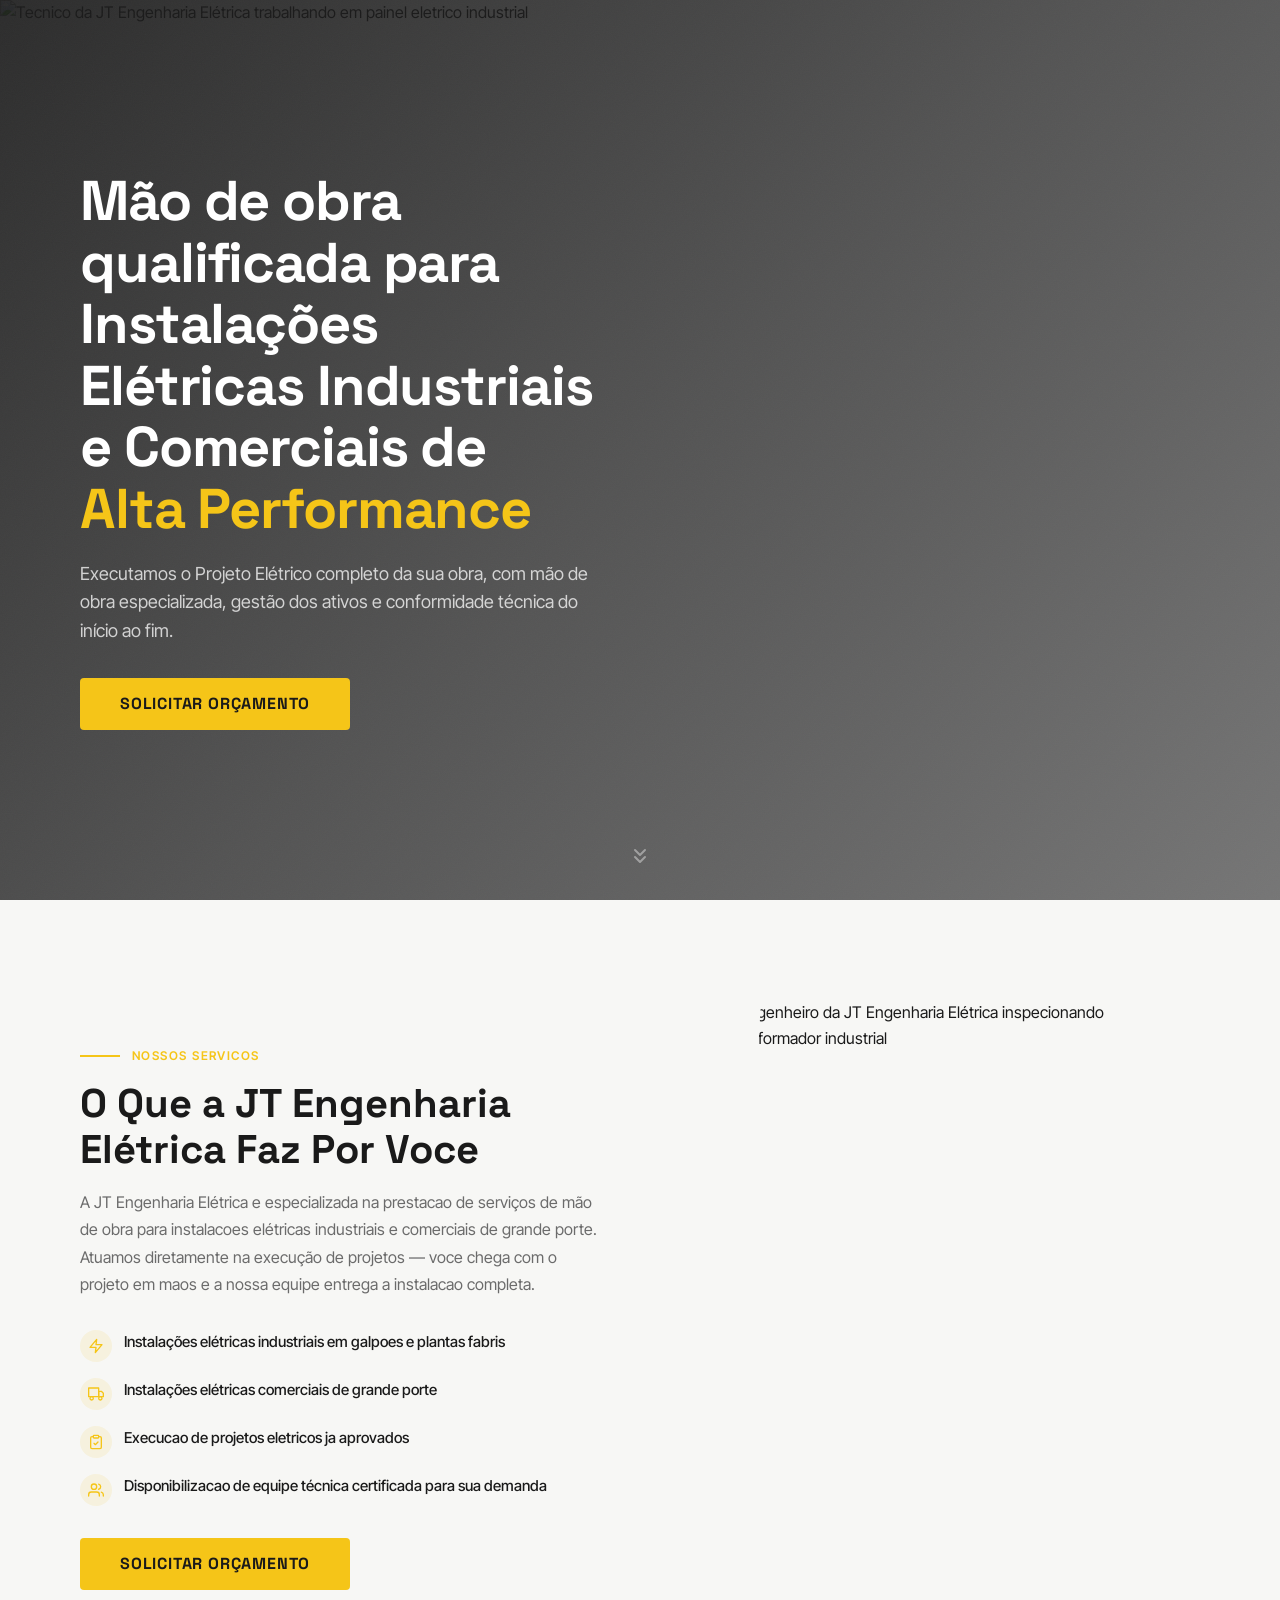
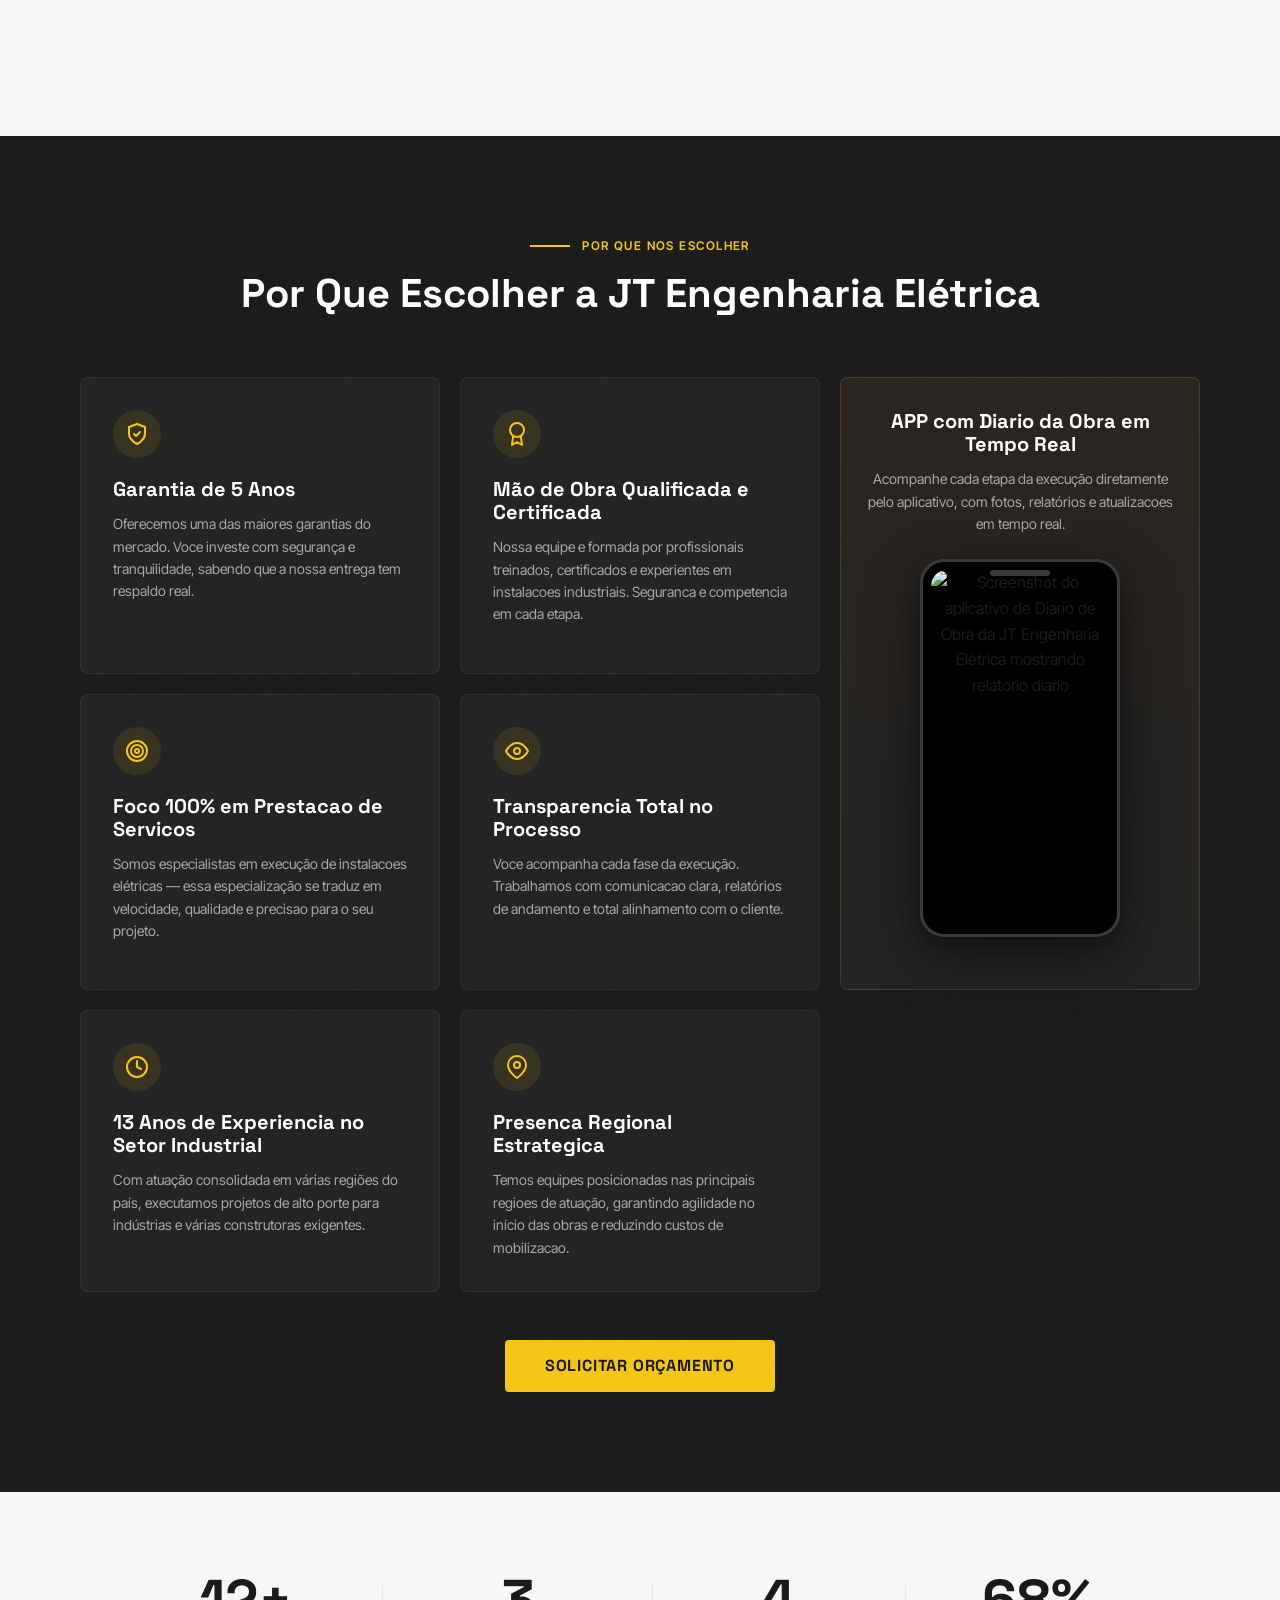
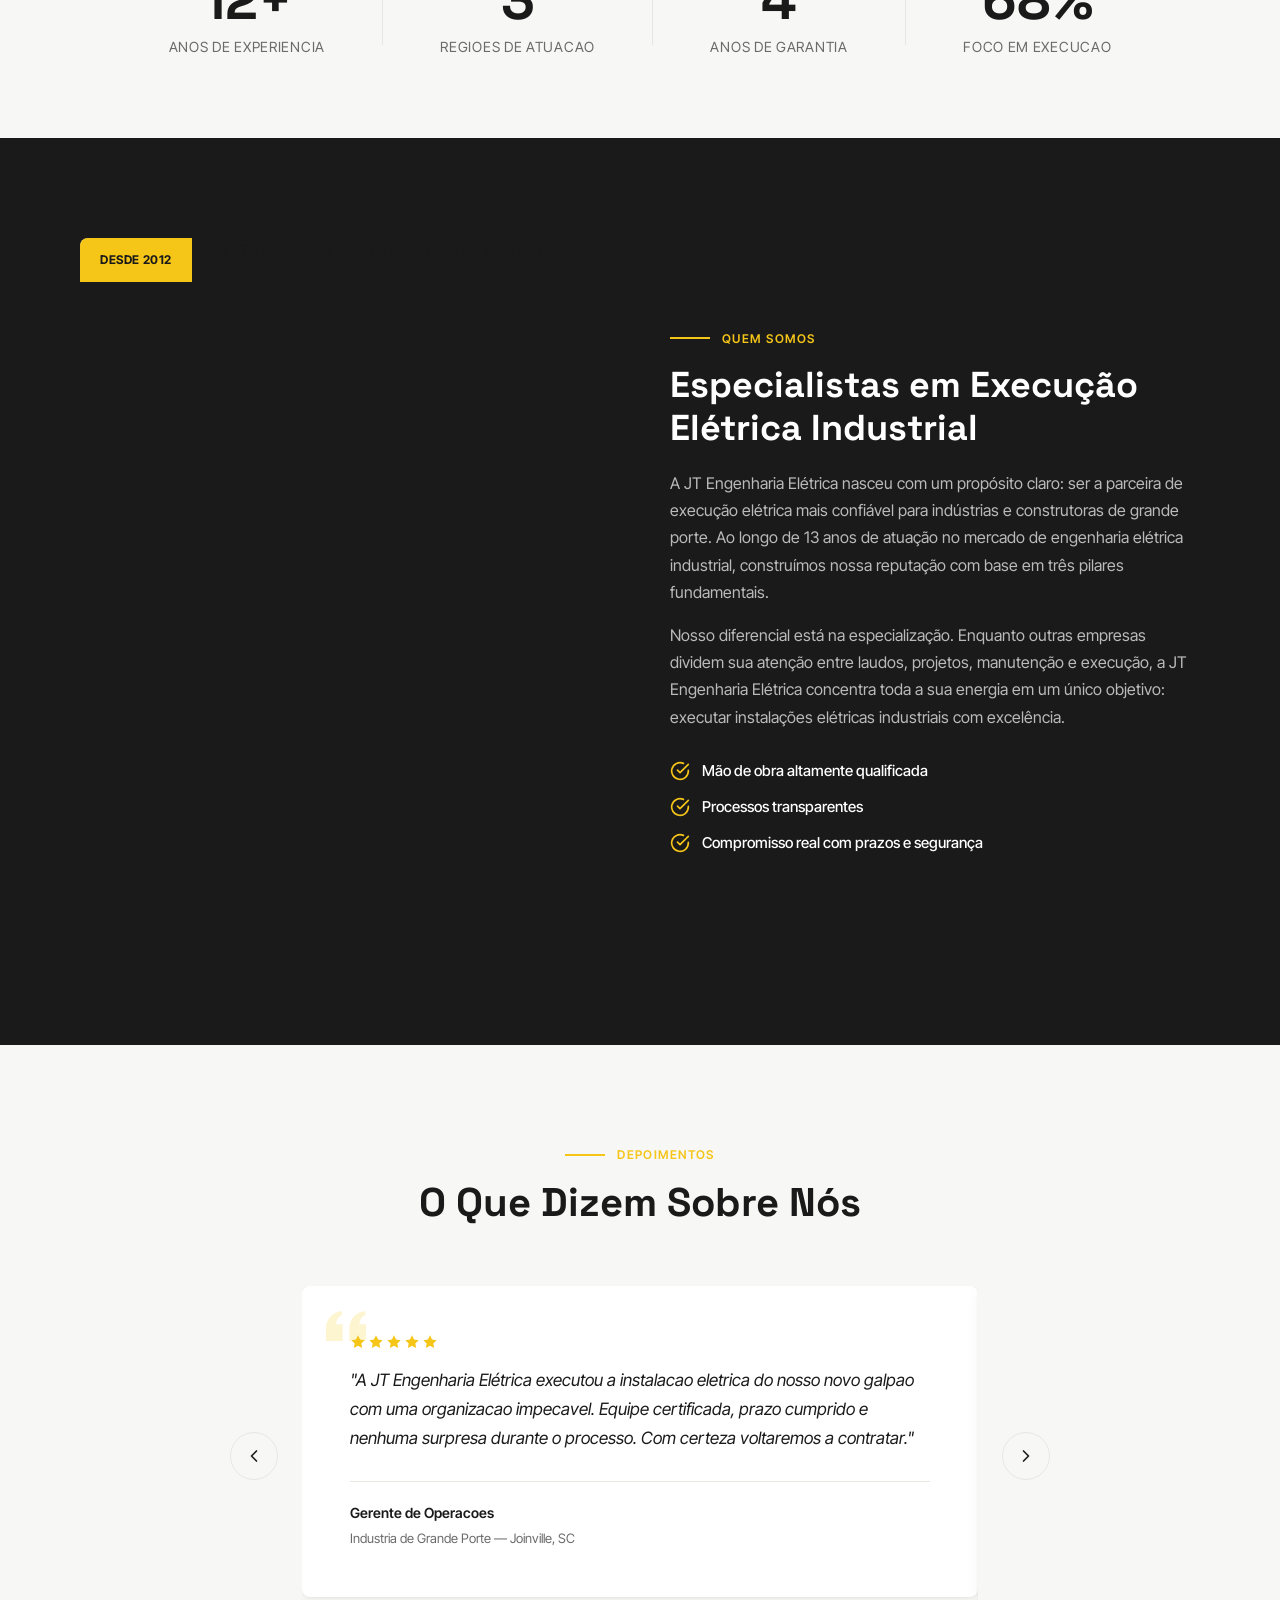
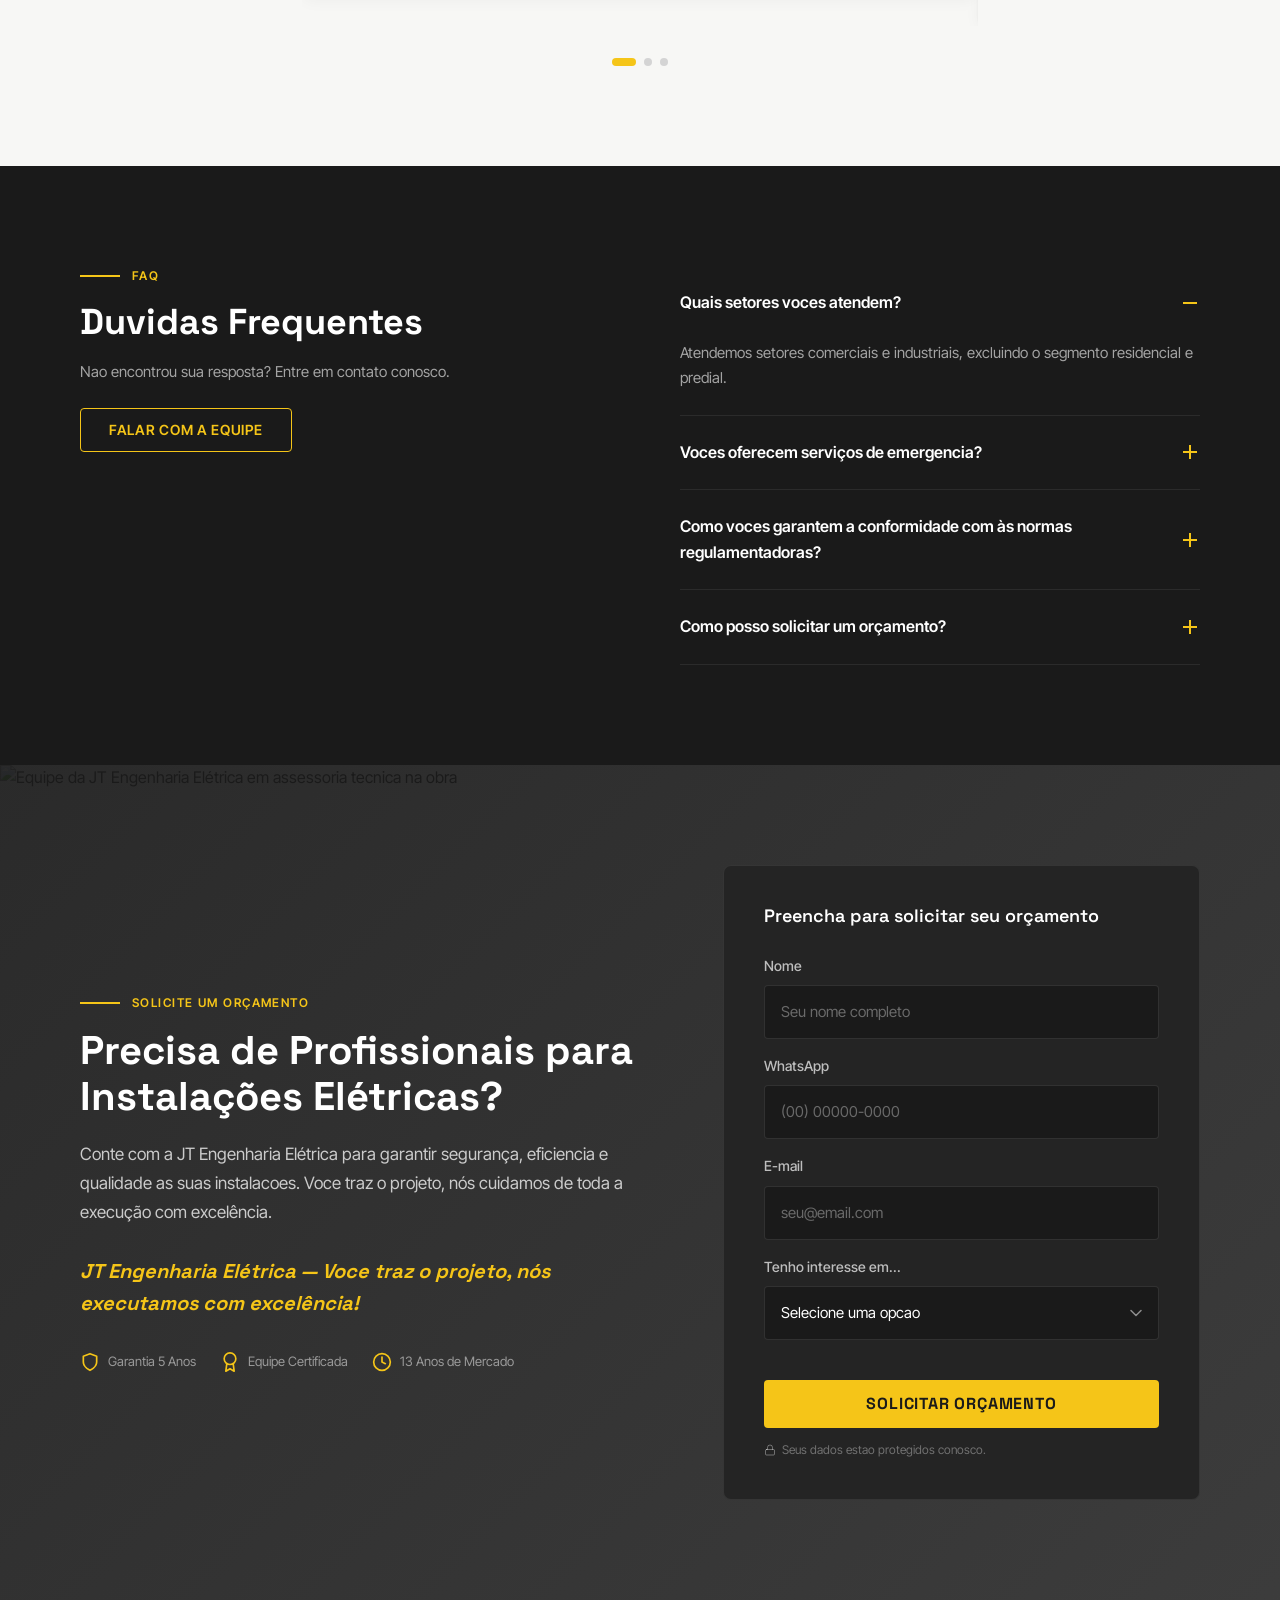
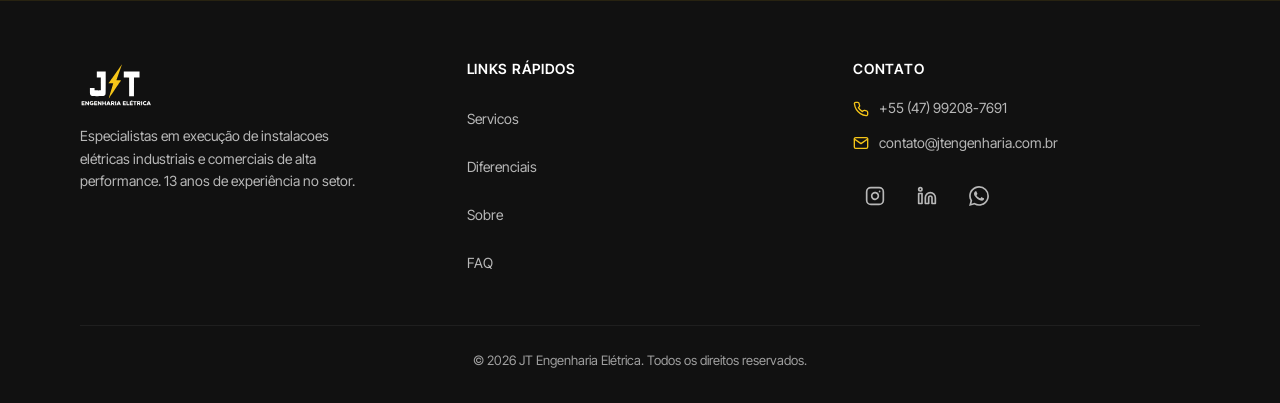
==== commit d8b89071: "Adicionar Google Tag Manager (GTM-TH62M533)" ====
--- a/index.html
+++ b/index.html
@@ -2,6 +2,14 @@
 <html lang="pt-BR">
 
 <head>
+  <!-- Google Tag Manager -->
+  <script>(function(w,d,s,l,i){w[l]=w[l]||[];w[l].push({'gtm.start':
+  new Date().getTime(),event:'gtm.js'});var f=d.getElementsByTagName(s)[0],
+  j=d.createElement(s),dl=l!='dataLayer'?'&l='+l:'';j.async=true;j.src=
+  'https://www.googletagmanager.com/gtm.js?id='+i+dl;f.parentNode.insertBefore(j,f);
+  })(window,document,'script','dataLayer','GTM-TH62M533');</script>
+  <!-- End Google Tag Manager -->
+
   <meta charset="UTF-8">
   <meta name="viewport" content="width=device-width, initial-scale=1.0">
 
@@ -98,6 +106,10 @@
 </head>
 
 <body>
+  <!-- Google Tag Manager (noscript) -->
+  <noscript><iframe src="https://www.googletagmanager.com/ns.html?id=GTM-TH62M533"
+  height="0" width="0" style="display:none;visibility:hidden"></iframe></noscript>
+  <!-- End Google Tag Manager (noscript) -->
 
 
   <main>
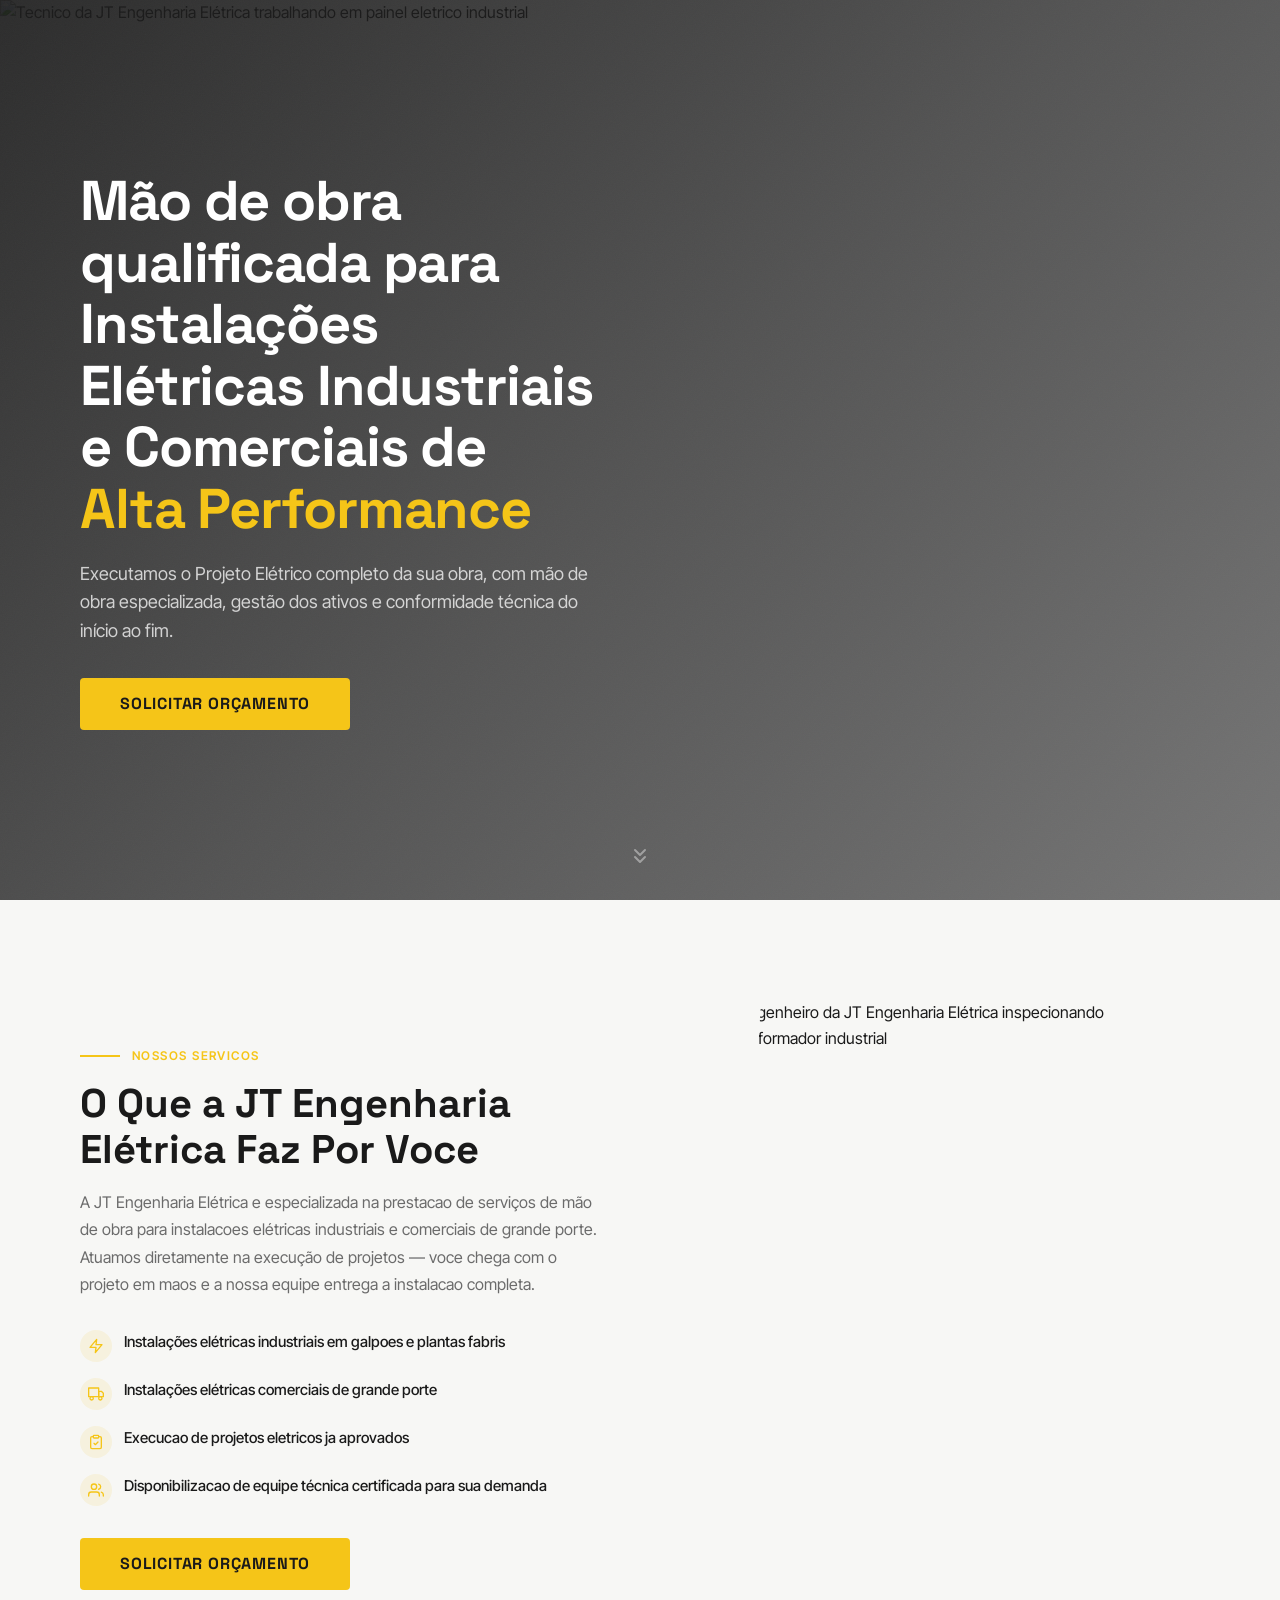
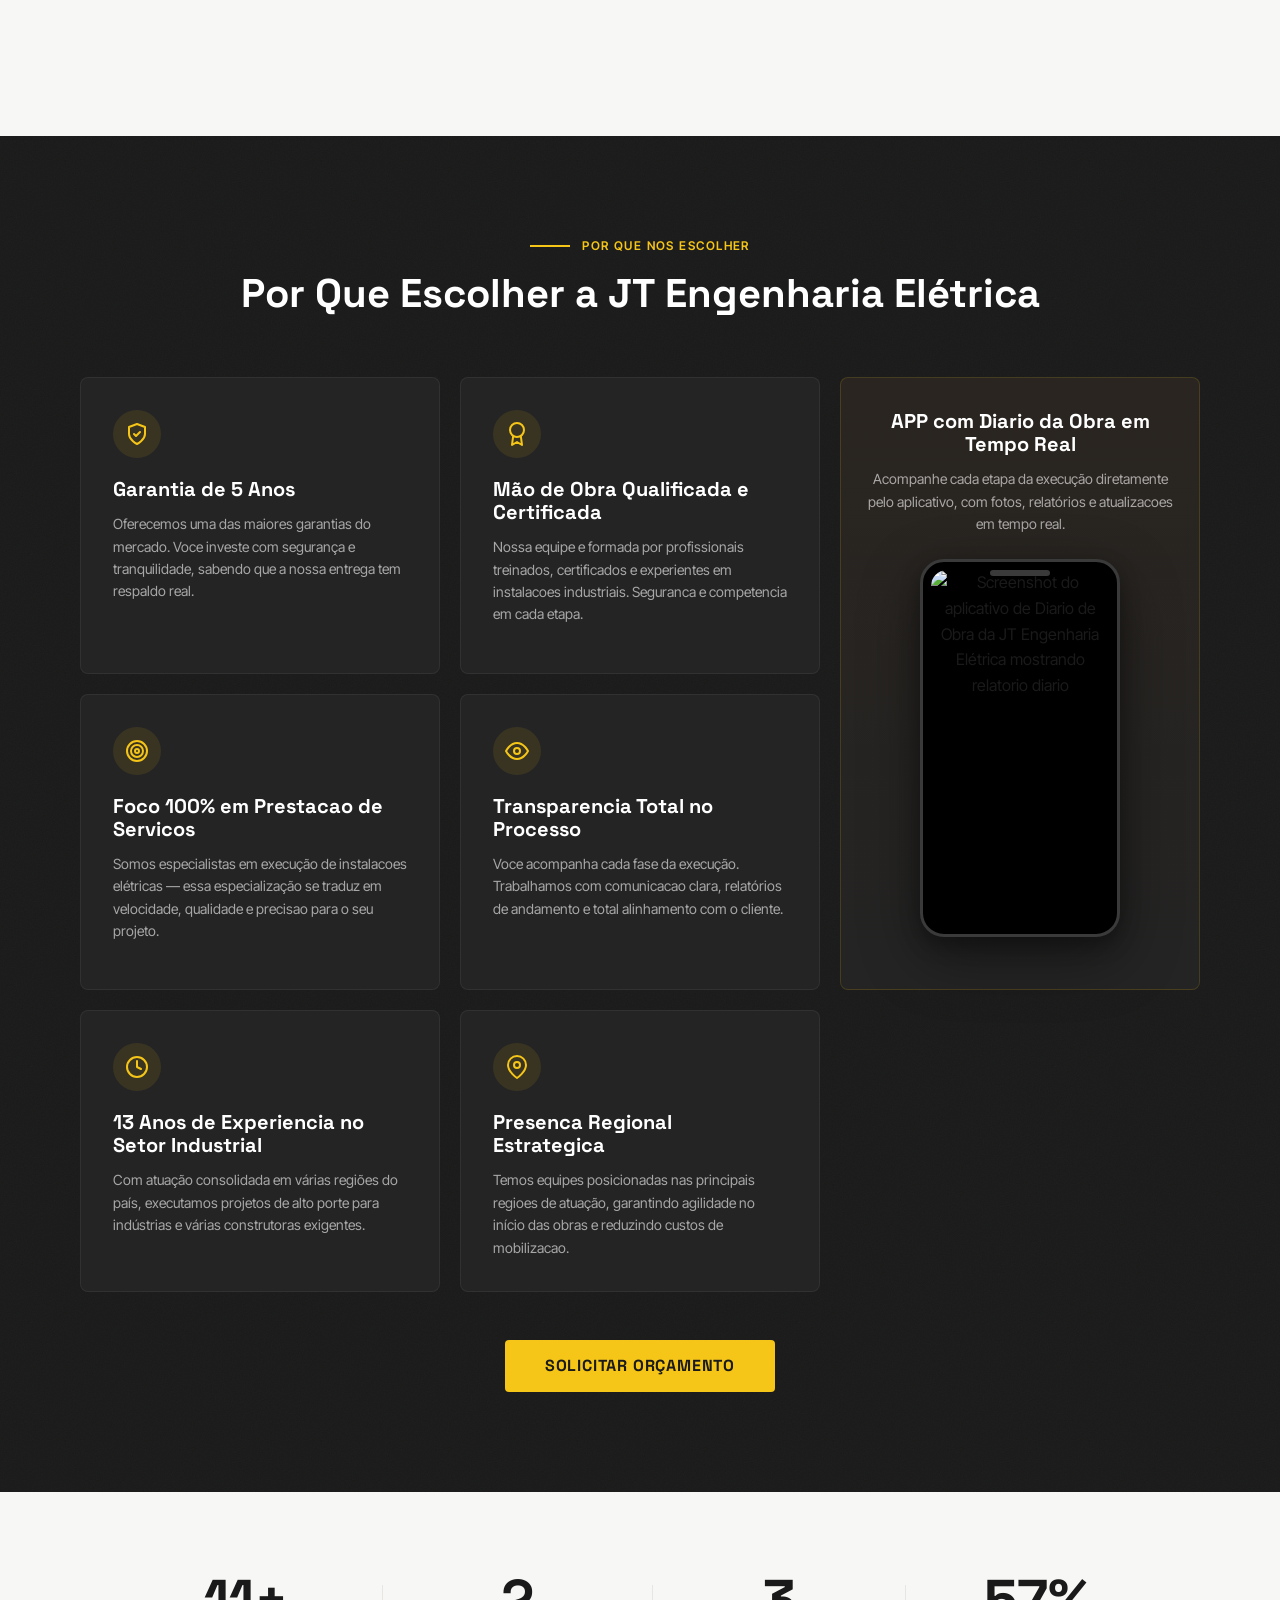
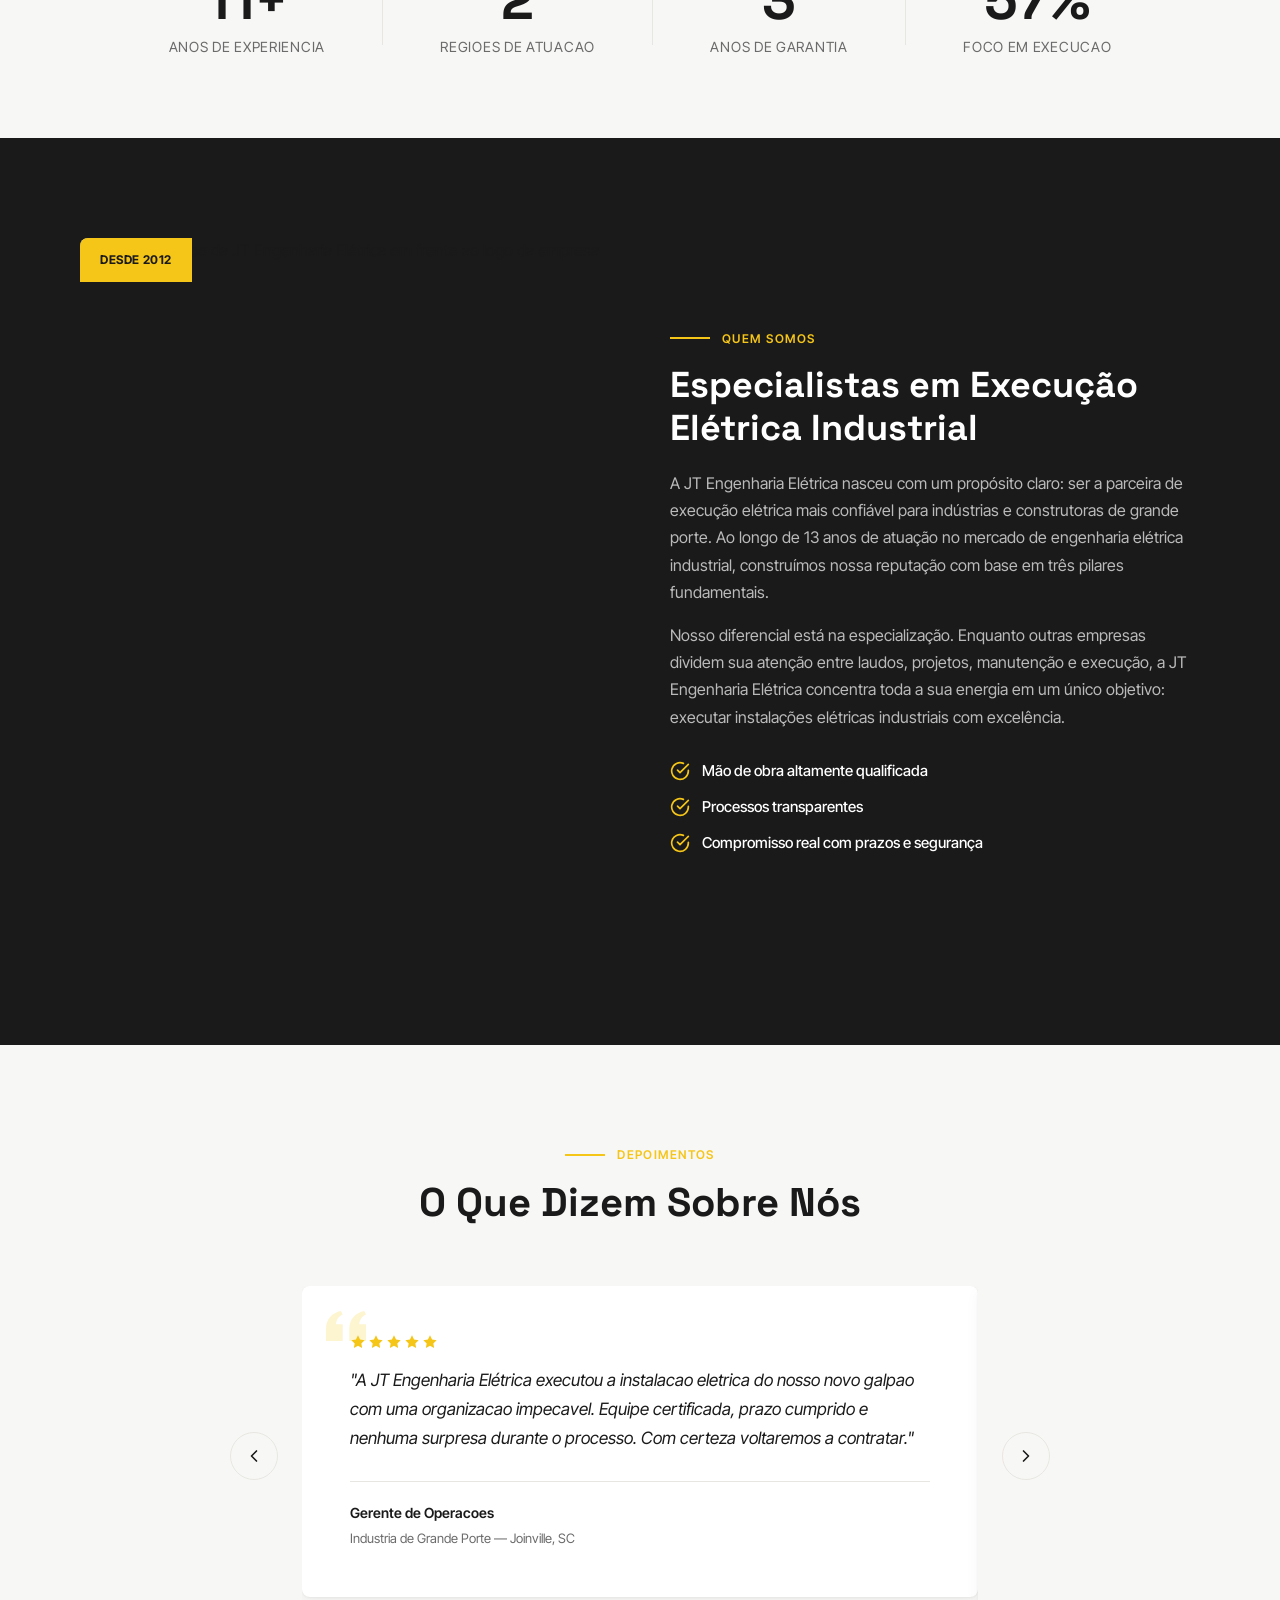
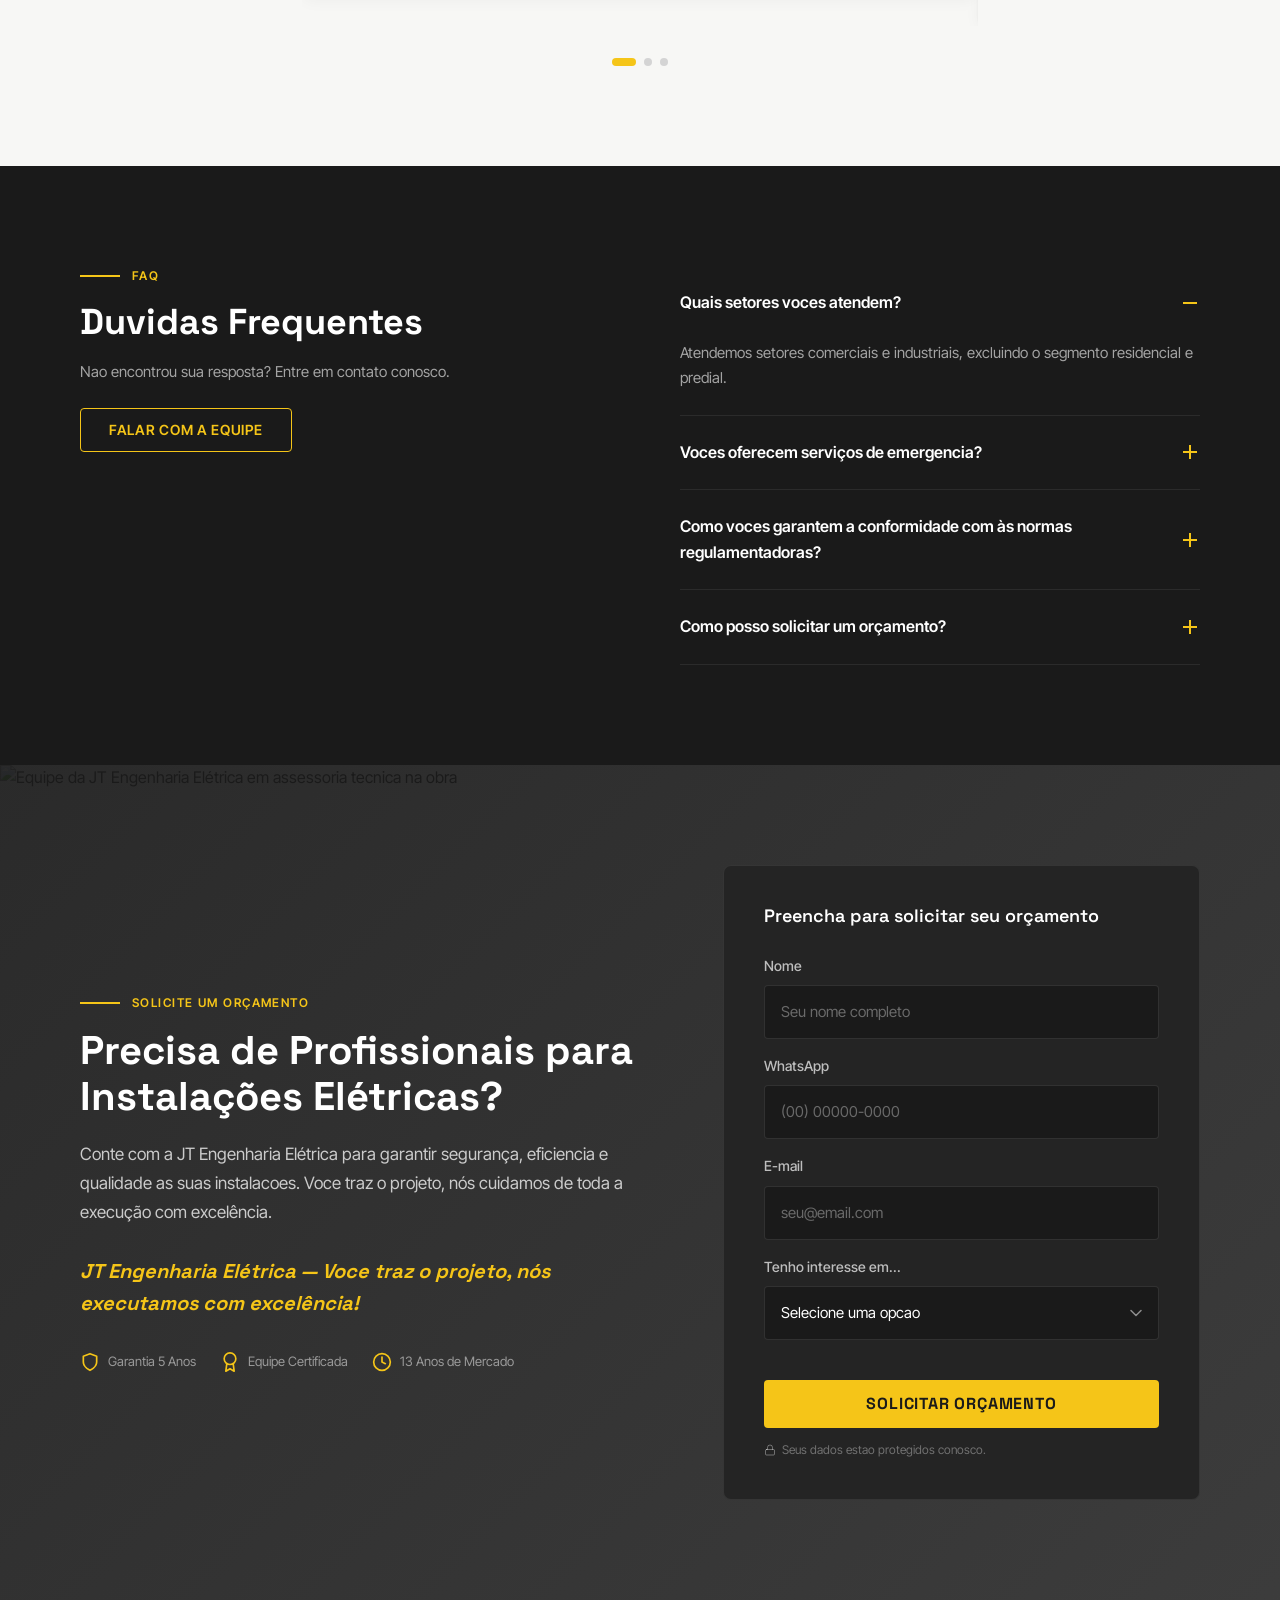
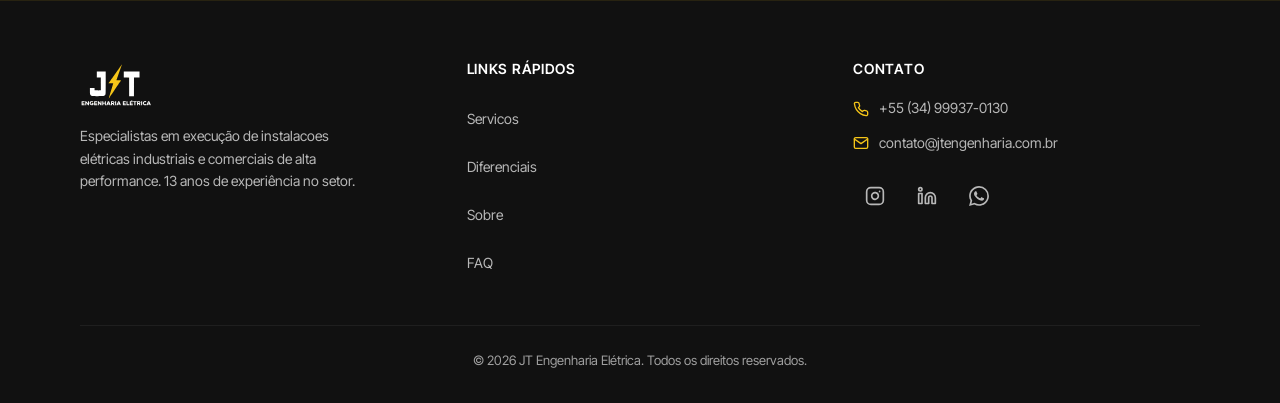
==== commit bd779929: "Atualiza numero WhatsApp para +55 (34) 99937-0130" ====
--- a/index.html
+++ b/index.html
@@ -780,7 +780,7 @@
                 <path
                   d="M22 16.92v3a2 2 0 0 1-2.18 2 19.79 19.79 0 0 1-8.63-3.07 19.5 19.5 0 0 1-6-6 19.79 19.79 0 0 1-3.07-8.67A2 2 0 0 1 4.11 2h3a2 2 0 0 1 2 1.72c.127.96.361 1.903.7 2.81a2 2 0 0 1-.45 2.11L8.09 9.91a16 16 0 0 0 6 6l1.27-1.27a2 2 0 0 1 2.11-.45c.907.339 1.85.573 2.81.7A2 2 0 0 1 22 16.92z" />
               </svg>
-              <span>+55 (47) 99208-7691</span>
+              <span>+55 (34) 99937-0130</span>
             </li>
             <li>
               <svg width="16" height="16" viewBox="0 0 24 24" fill="none" stroke="#F5C518" stroke-width="2"
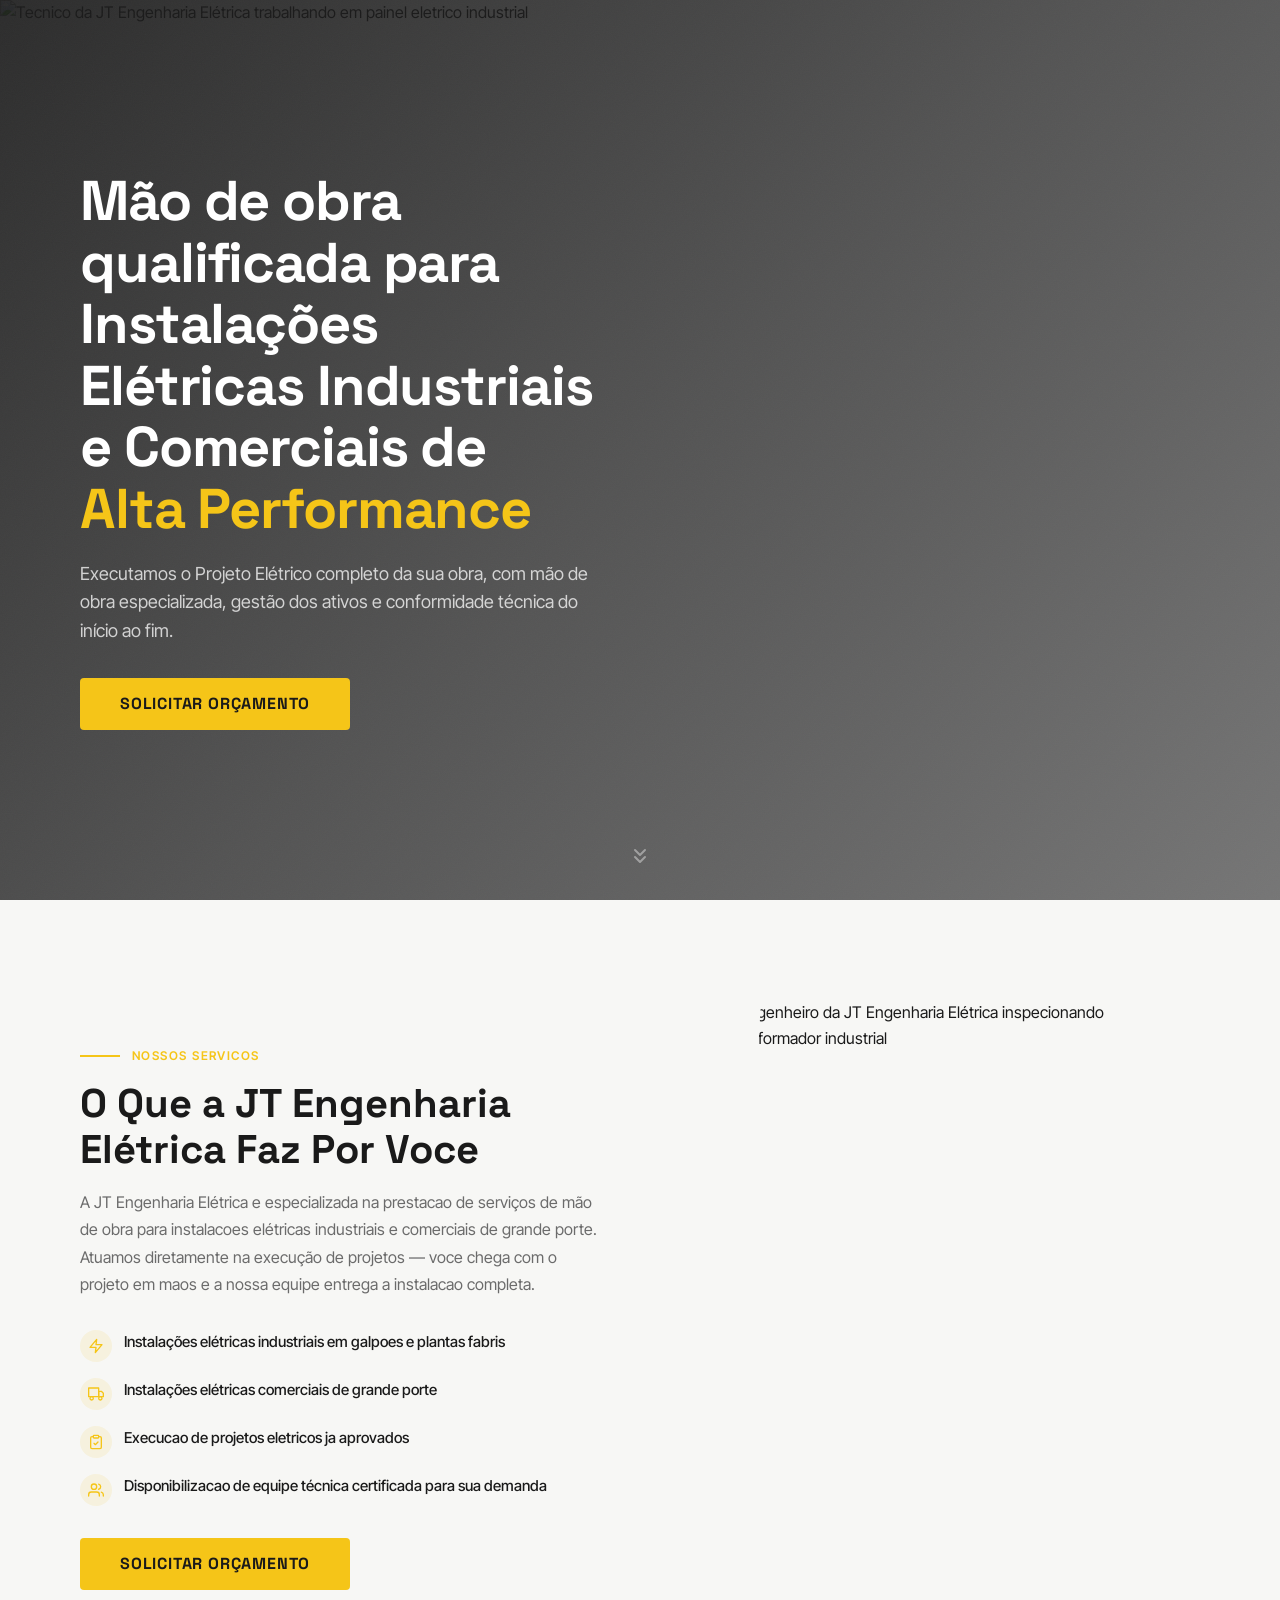
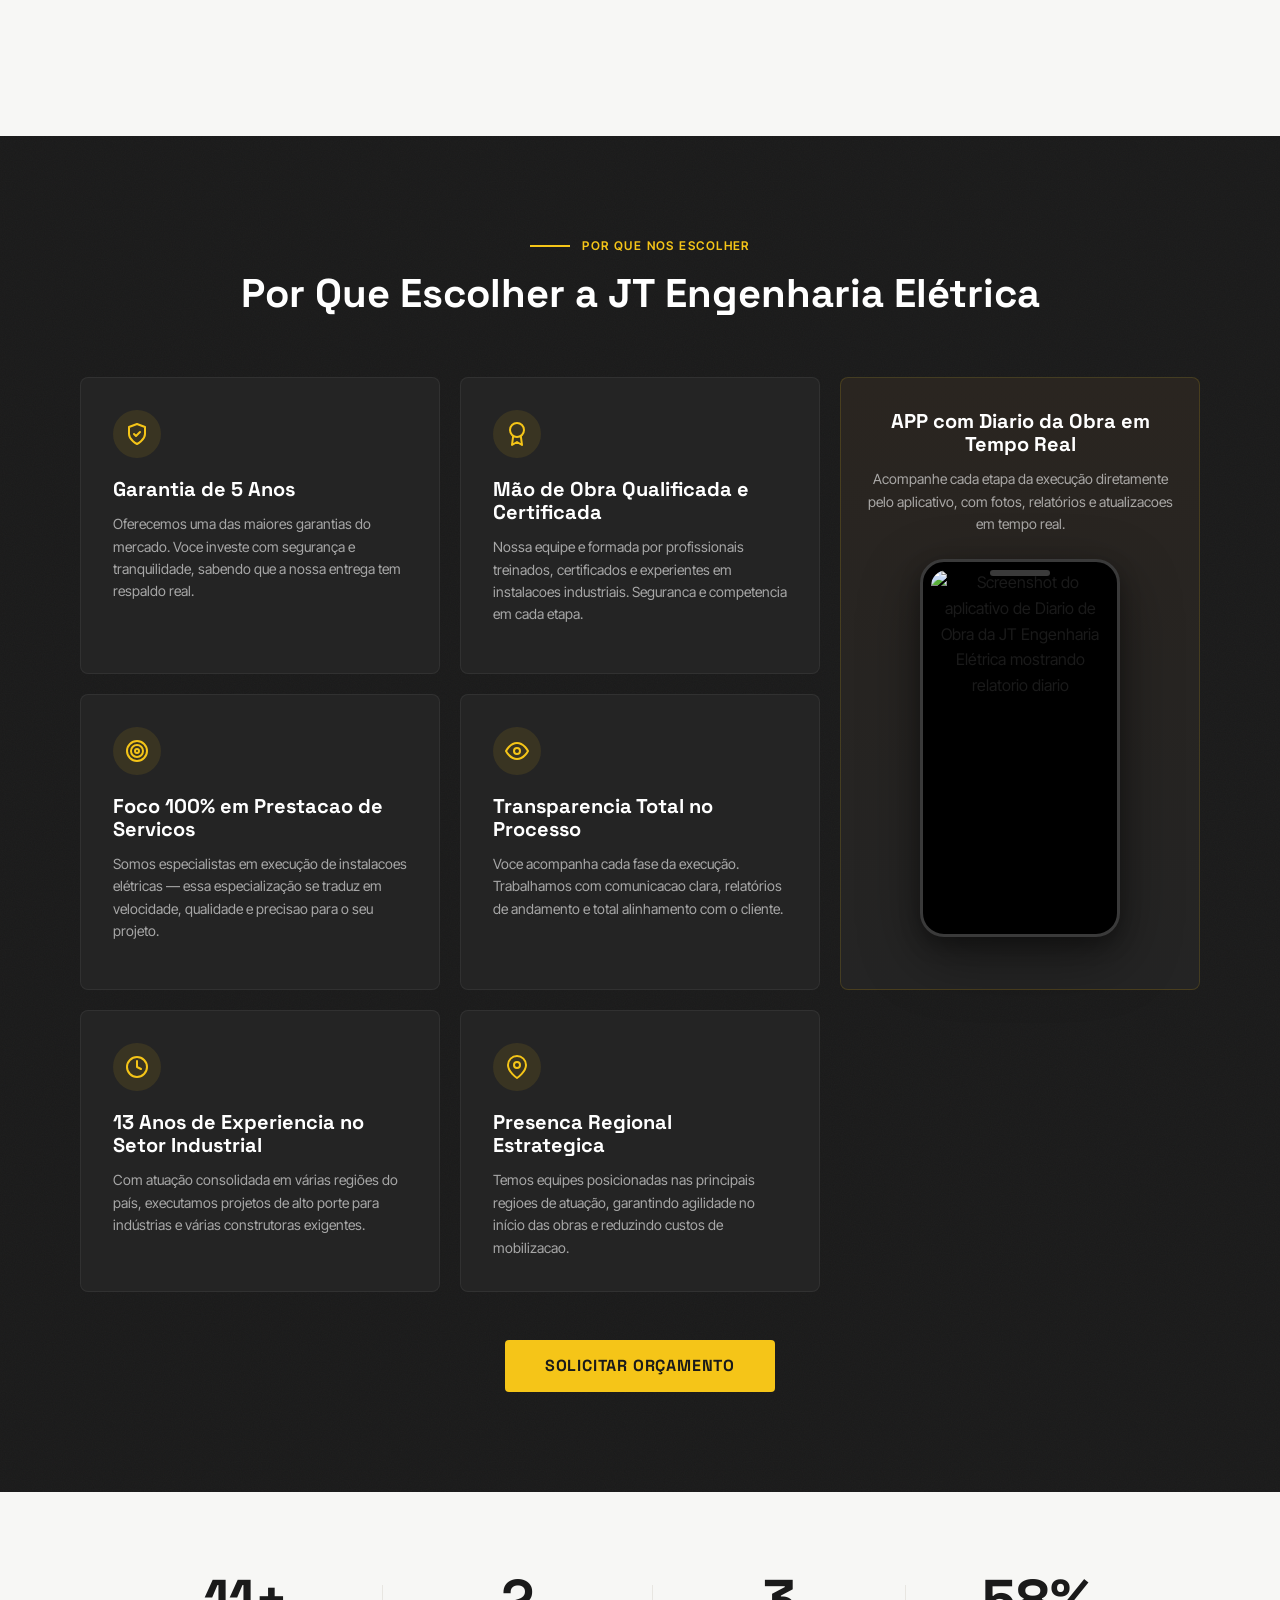
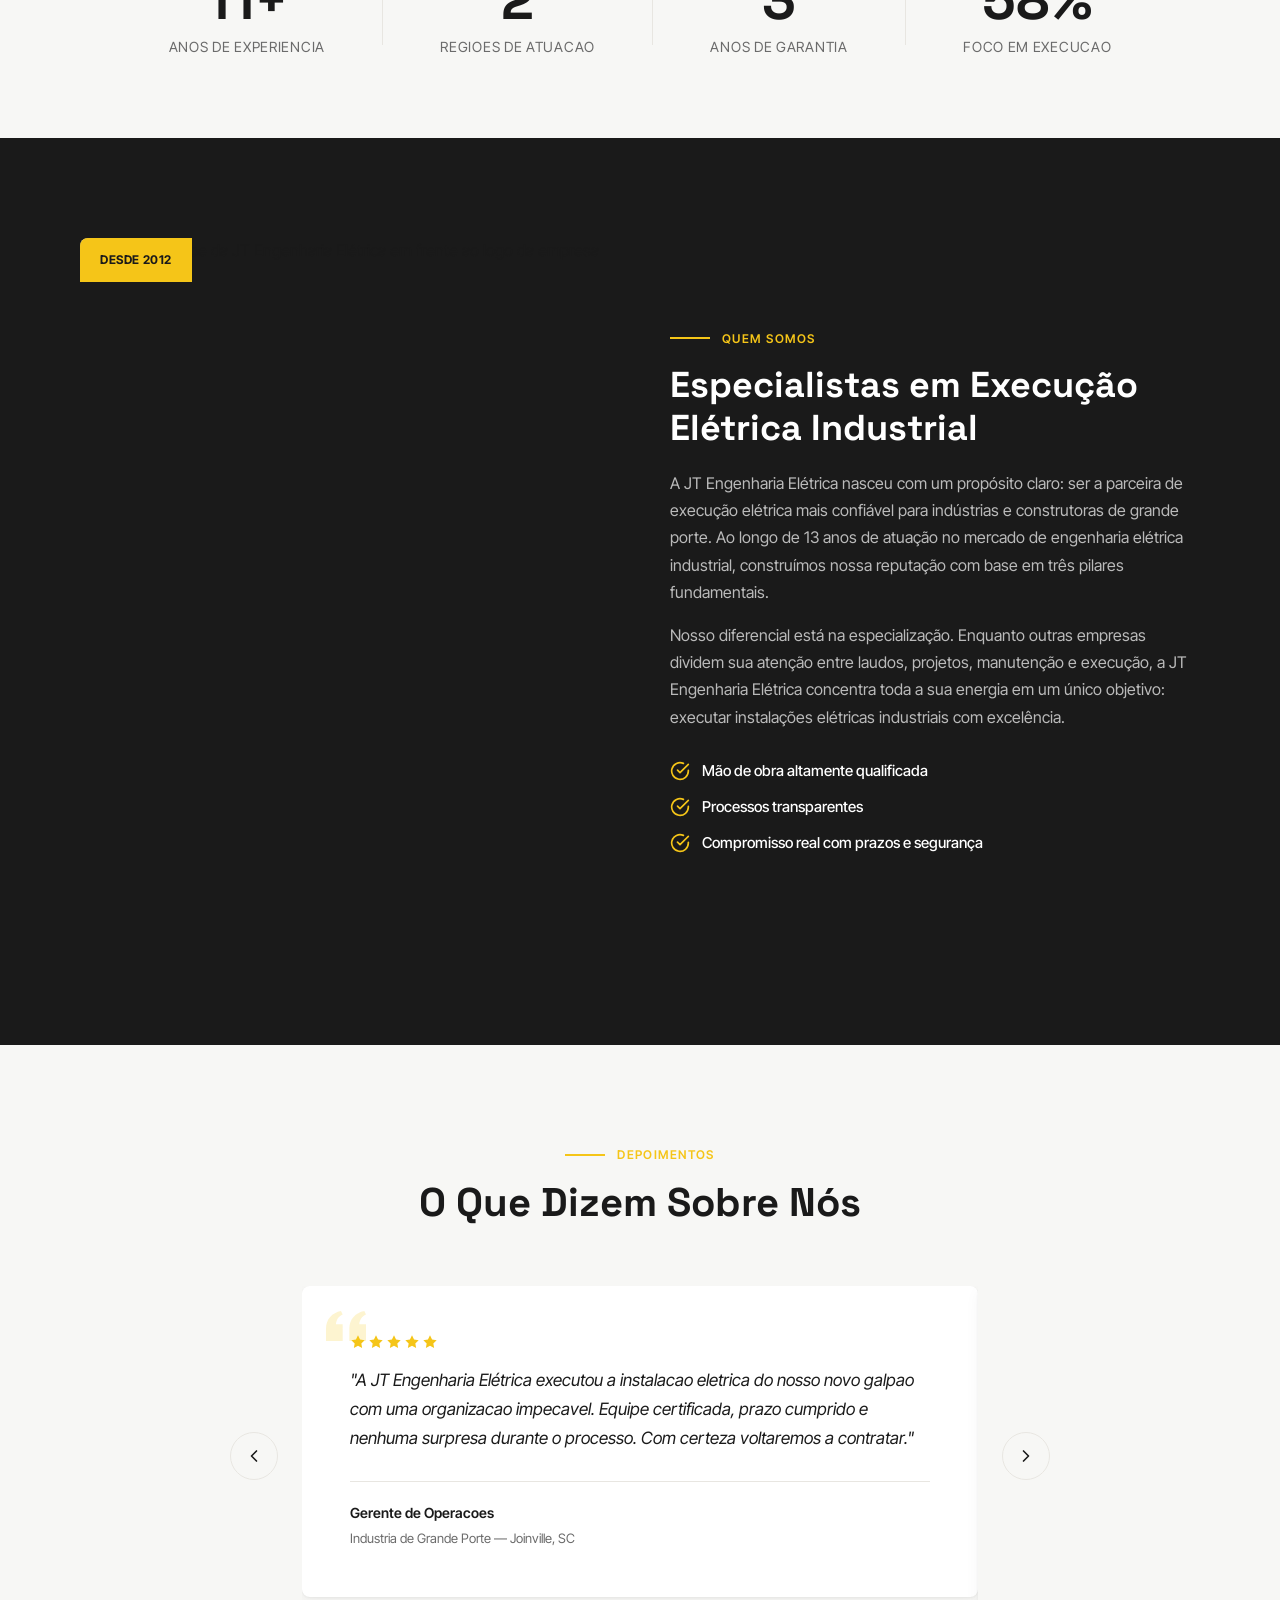
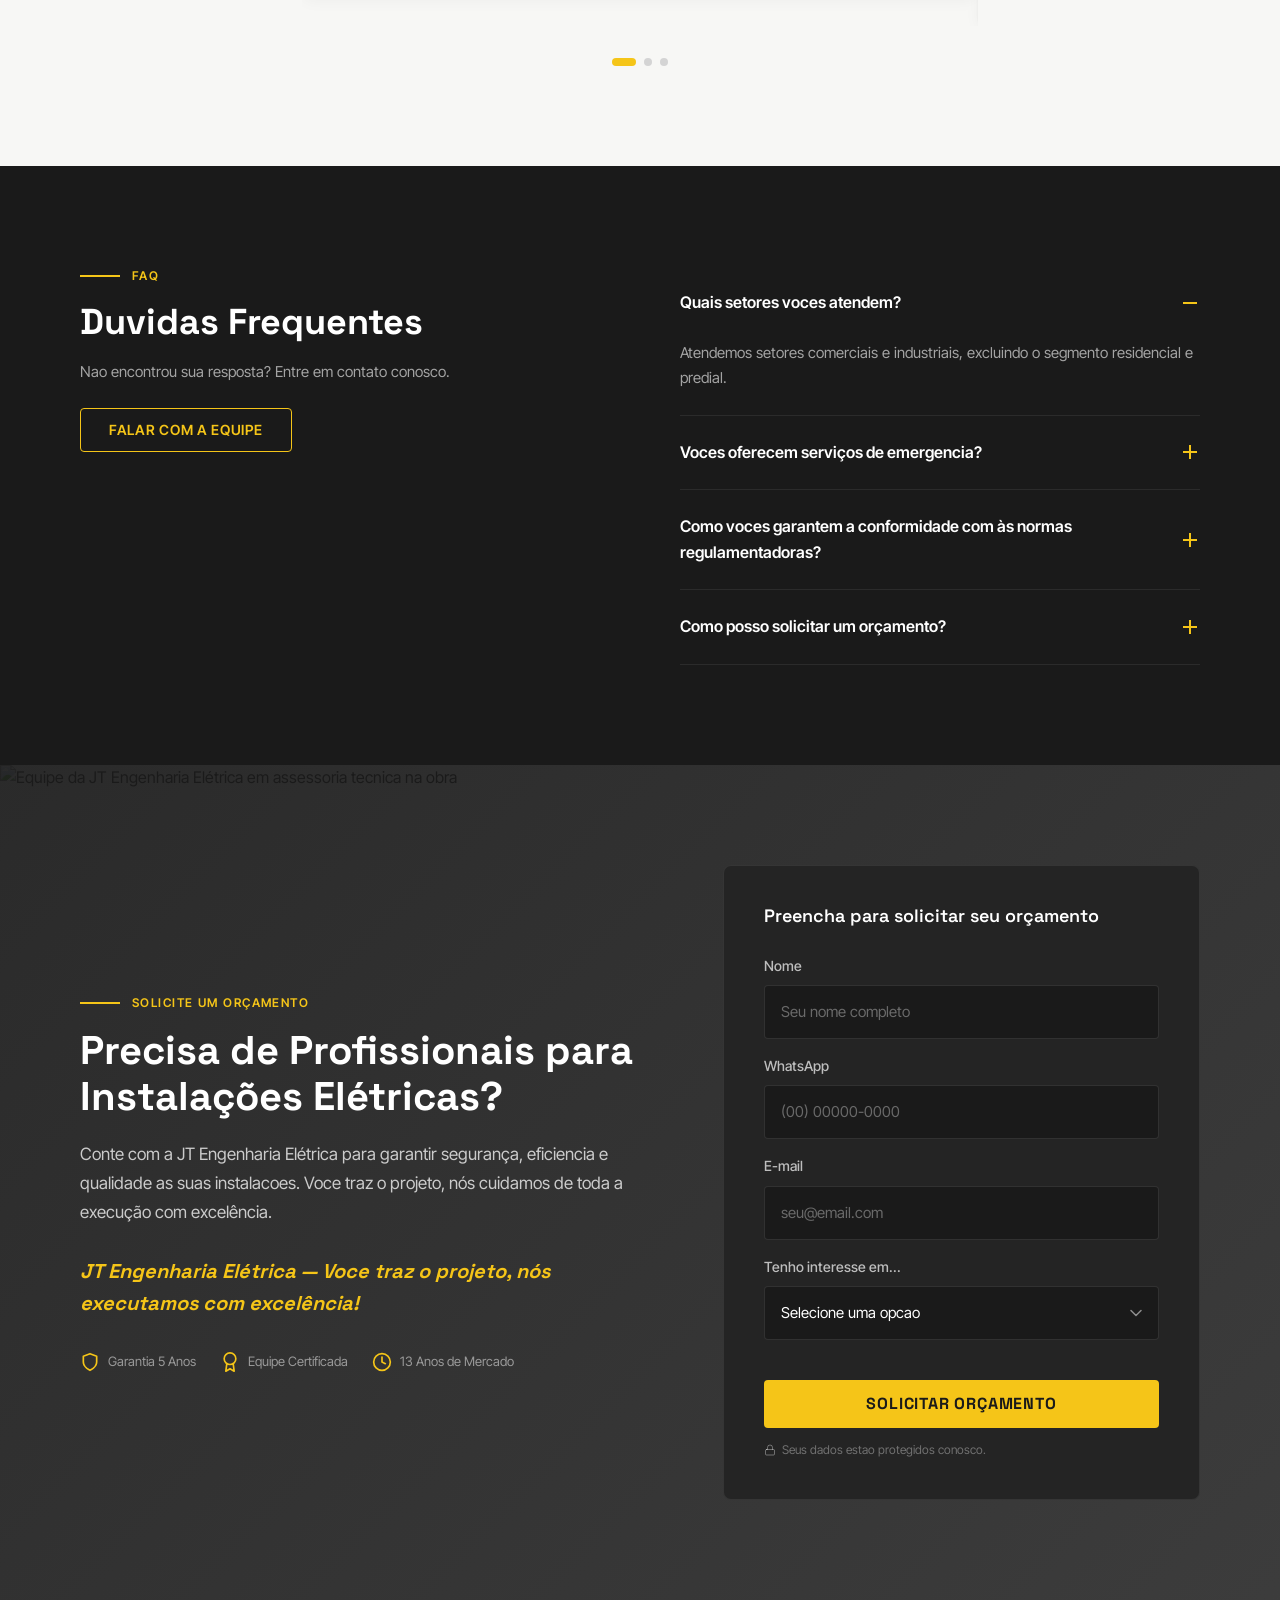
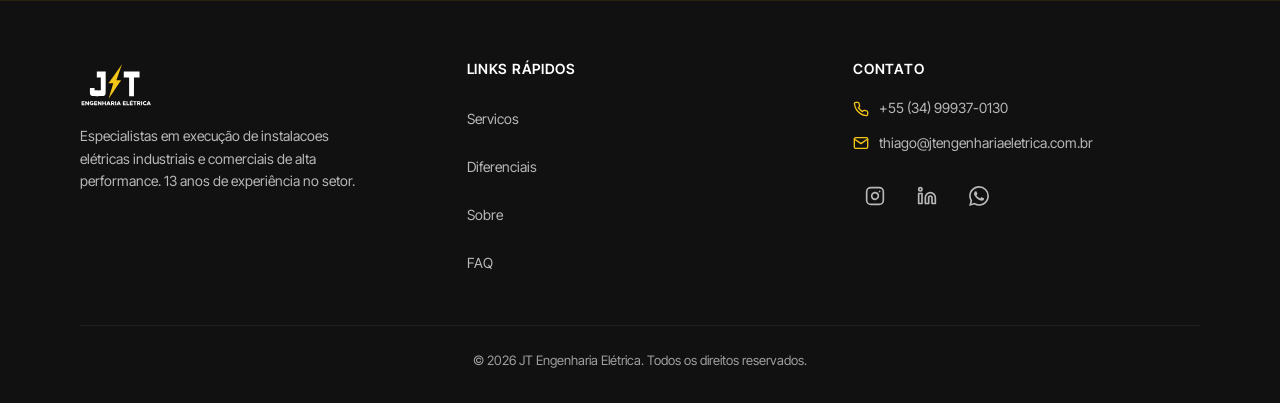
==== commit fd6012b3: "Atualizar e-mail de contato para thiago@jtengenhariaeletrica.com.br" ====
--- a/index.html
+++ b/index.html
@@ -788,7 +788,7 @@
                 <path d="M4 4h16c1.1 0 2 .9 2 2v12c0 1.1-.9 2-2 2H4c-1.1 0-2-.9-2-2V6c0-1.1.9-2 2-2z" />
                 <polyline points="22,6 12,13 2,6" />
               </svg>
-              <span>contato@jtengenharia.com.br</span>
+              <span>thiago@jtengenhariaeletrica.com.br</span>
             </li>
           </ul>
           <div class="footer__social">
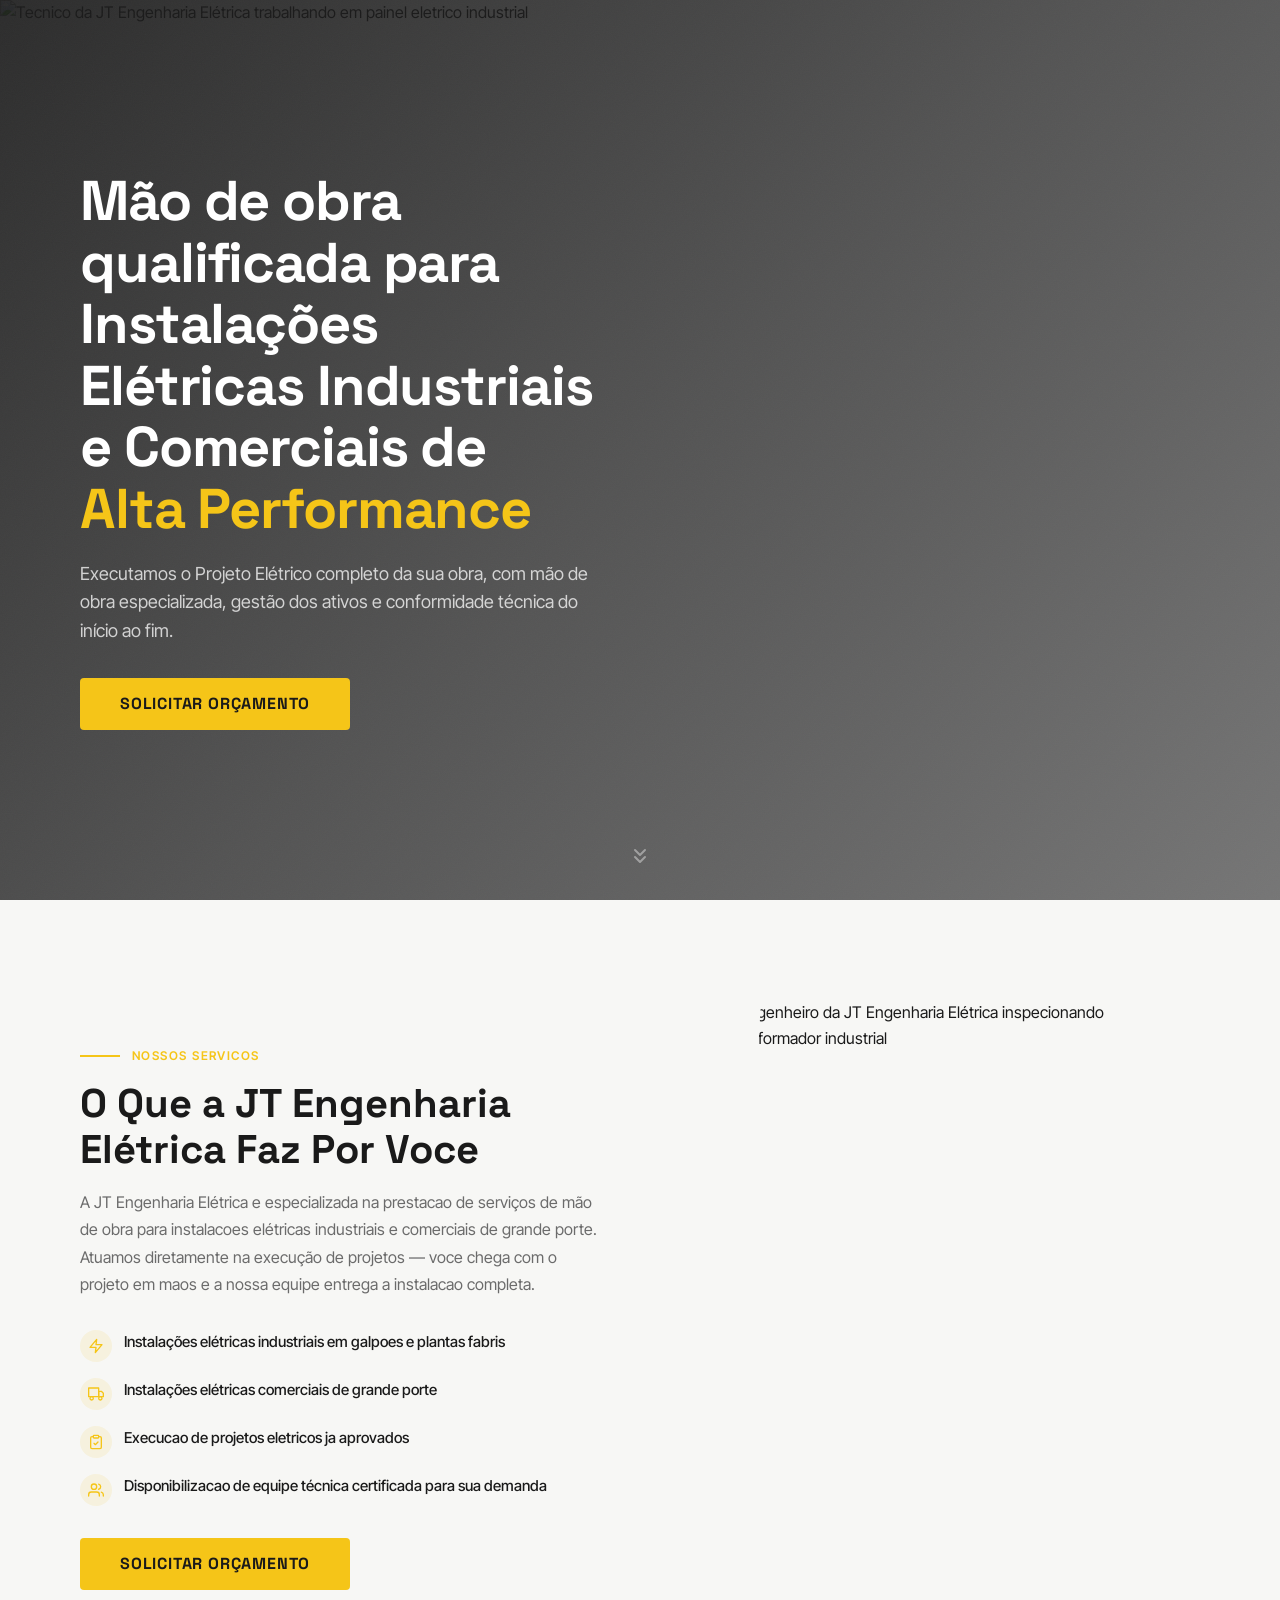
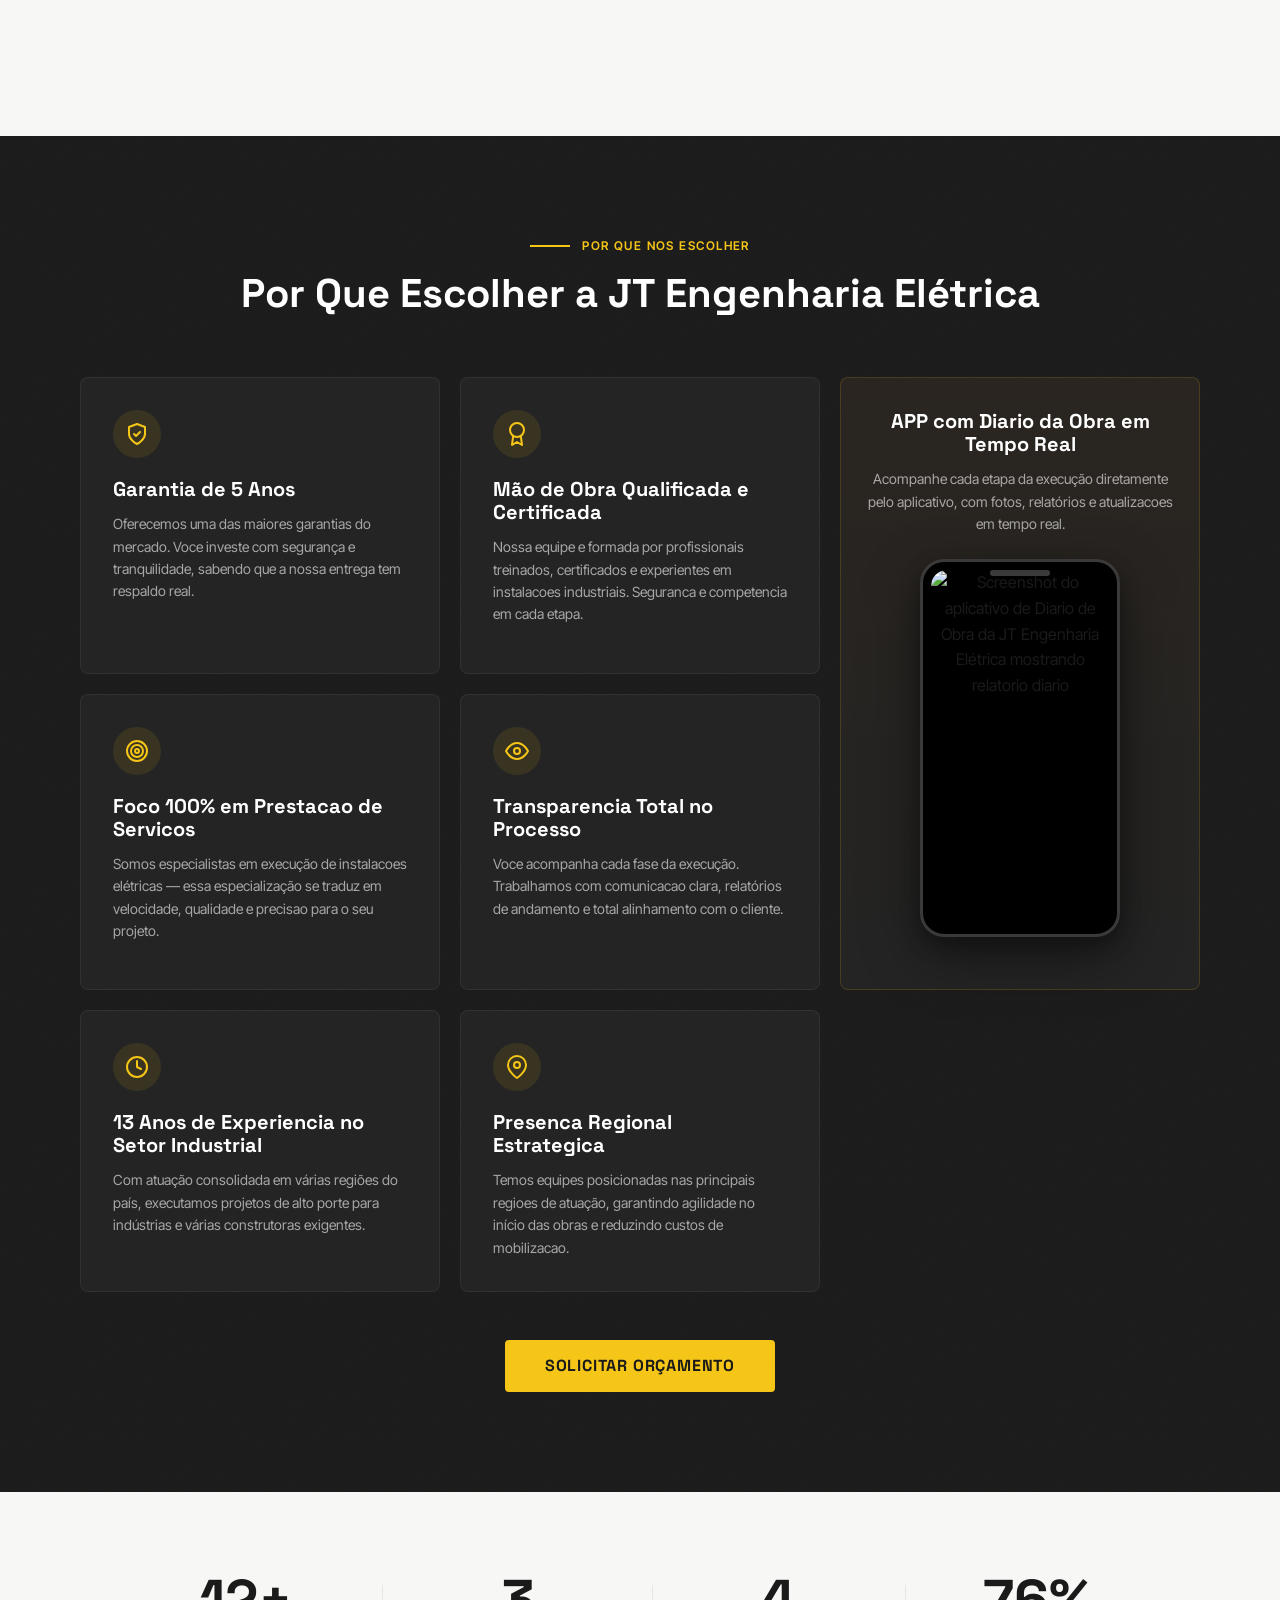
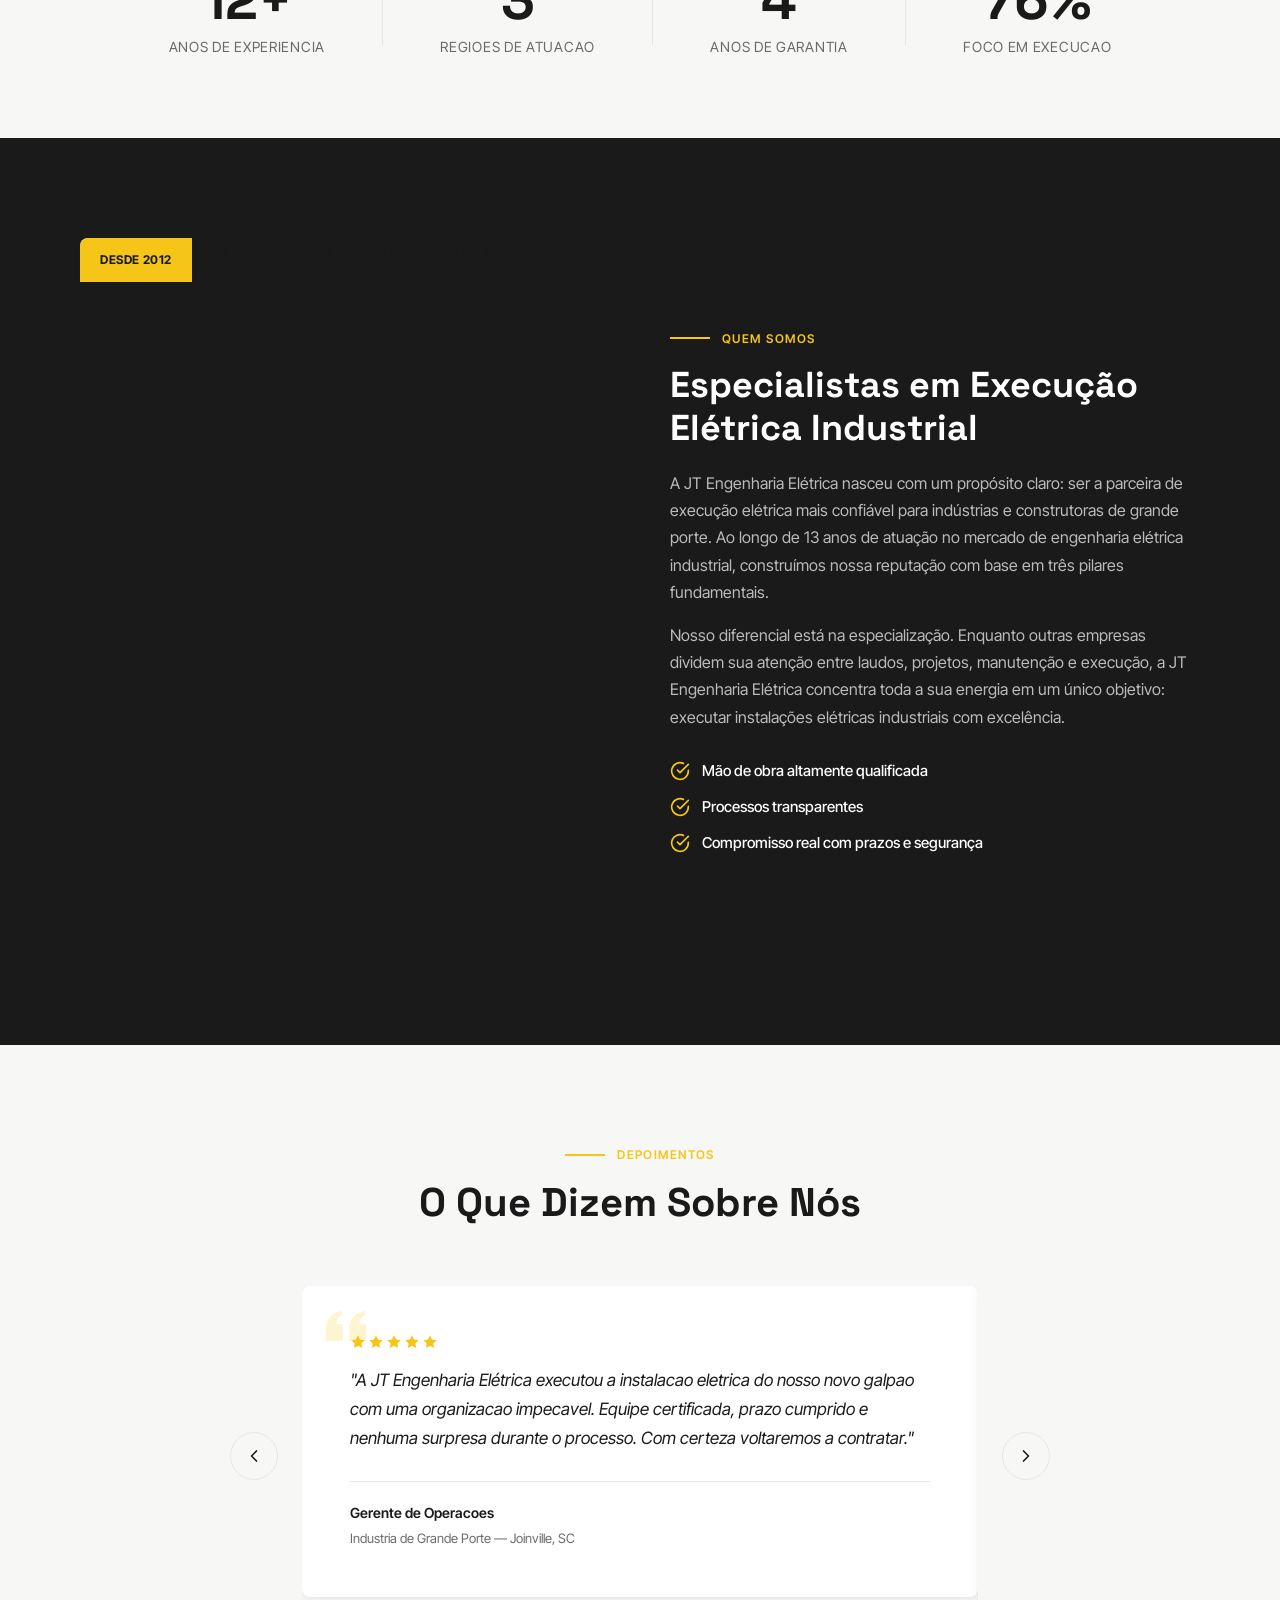
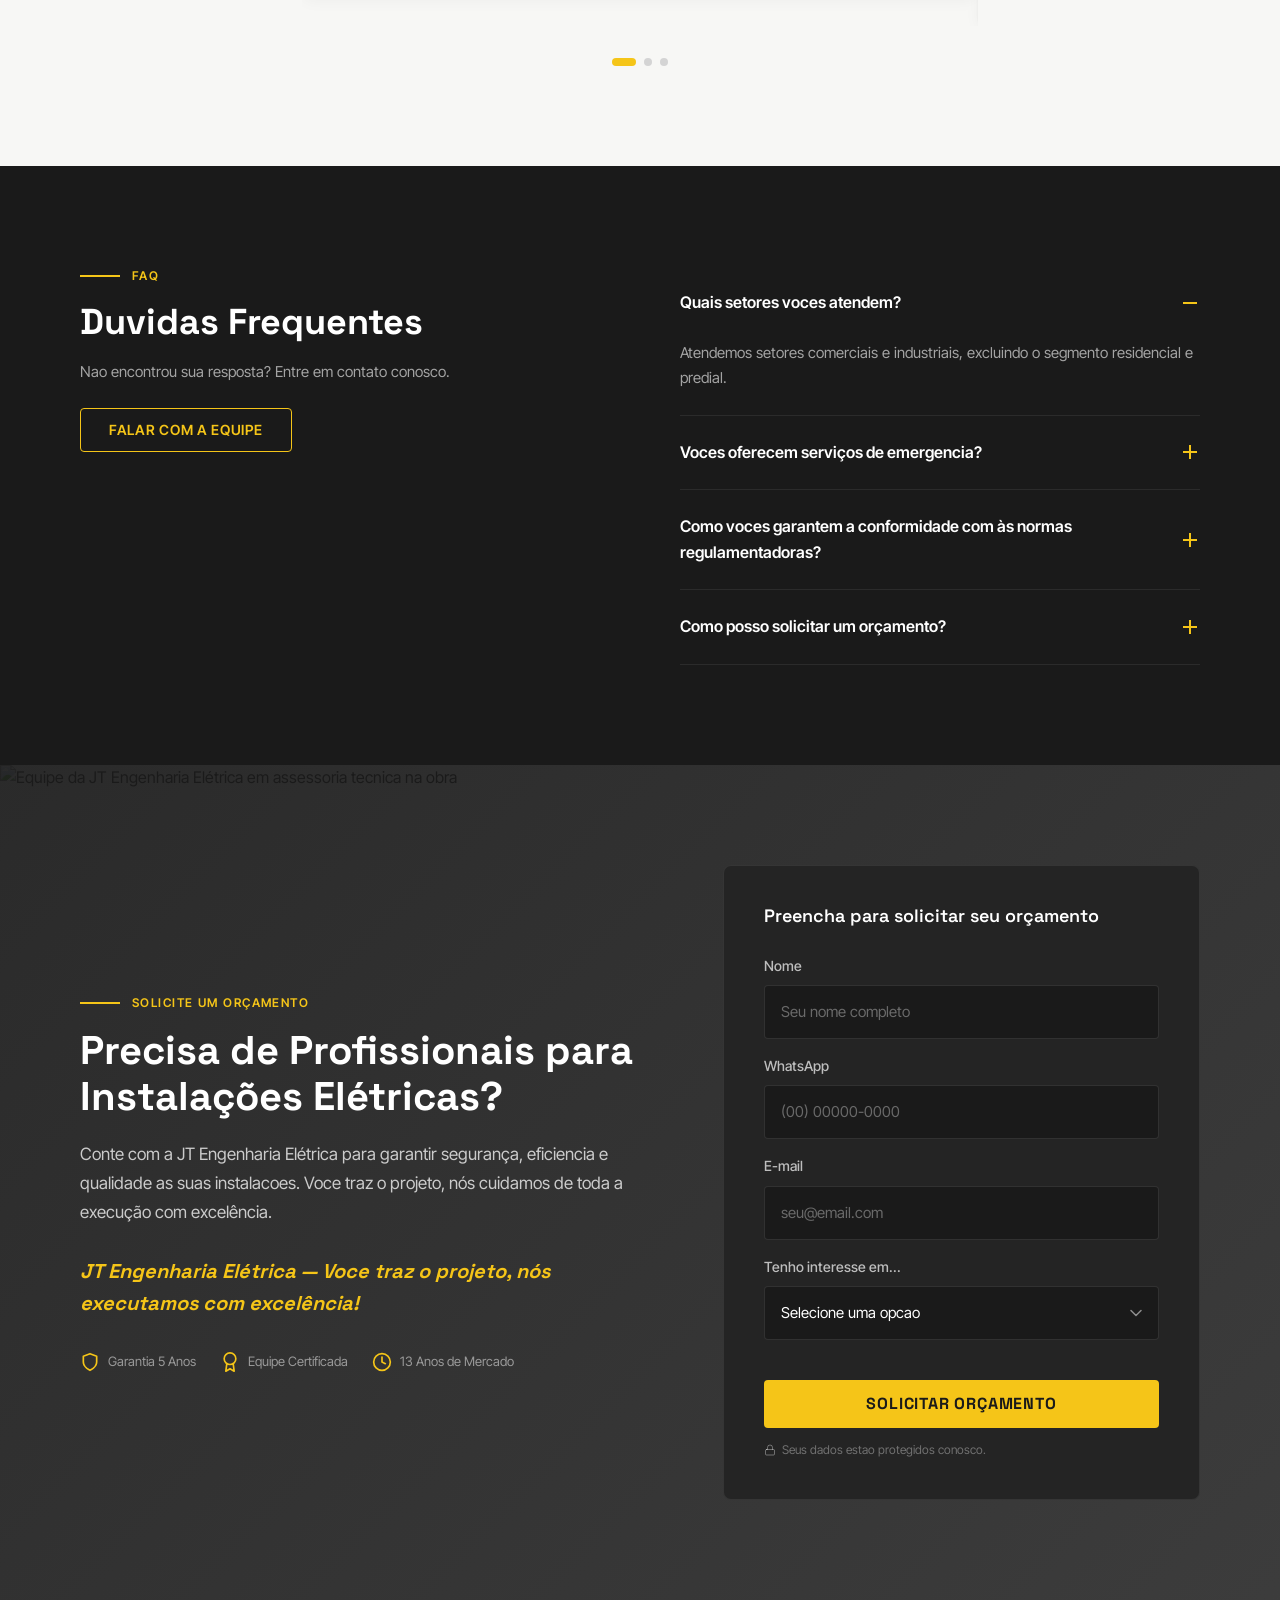
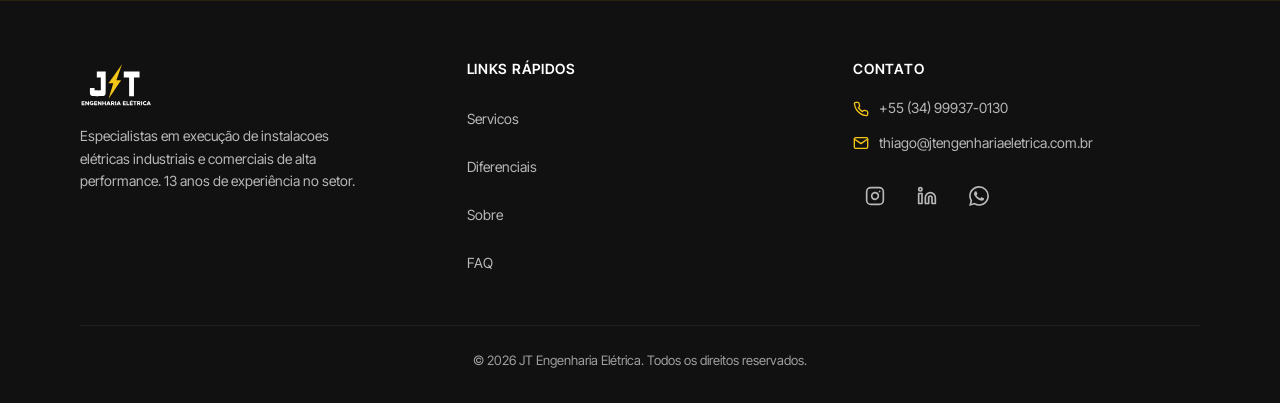
==== commit 795692ad: "Atualizar dominio para jtengenhariaeletrica.com.br e melhorar SEO (canonical, OG, JSON-LD com telefo" ====
--- a/index.html
+++ b/index.html
@@ -18,7 +18,7 @@
   <meta name="description"
     content="Mão de obra qualificada para instalações elétricas industriais e comerciais de alta performance. 13 anos de experiência, garantia de 5 anos. Solicite seu orçamento.">
   <meta name="robots" content="index, follow">
-  <link rel="canonical" href="https://lp-jt-engenharia.netlify.app/">
+  <link rel="canonical" href="https://jtengenhariaeletrica.com.br/">
 
   <!-- Open Graph -->
   <meta property="og:title" content="Instalações Elétricas Industriais e Comerciais | JT Engenharia Elétrica">
@@ -26,10 +26,10 @@
     content="Executamos o projeto elétrico completo da sua obra com mão de obra especializada, gestão dos ativos e conformidade técnica. Garantia de 5 anos.">
   <meta property="og:type" content="website">
   <meta property="og:image"
-    content="https://lp-jt-engenharia.netlify.app/.netlify/images?url=/images/socios.jpg&w=1200&q=80">
+    content="https://jtengenhariaeletrica.com.br/.netlify/images?url=/images/socios.jpg&w=1200&q=80">
   <meta property="og:image:width" content="1200">
   <meta property="og:image:height" content="630">
-  <meta property="og:url" content="https://lp-jt-engenharia.netlify.app/">
+  <meta property="og:url" content="https://jtengenhariaeletrica.com.br/">
   <meta property="og:locale" content="pt_BR">
   <meta property="og:site_name" content="JT Engenharia Elétrica">
 
@@ -39,7 +39,7 @@
   <meta name="twitter:description"
     content="Mão de obra qualificada para instalações elétricas industriais e comerciais. 13 anos de experiência, garantia de 5 anos.">
   <meta name="twitter:image"
-    content="https://lp-jt-engenharia.netlify.app/.netlify/images?url=/images/socios.jpg&w=1200&q=80">
+    content="https://jtengenhariaeletrica.com.br/.netlify/images?url=/images/socios.jpg&w=1200&q=80">
 
   <!-- Dados Estruturados (JSON-LD) -->
   <script type="application/ld+json">
@@ -48,8 +48,10 @@
     "@type": "LocalBusiness",
     "name": "JT Engenharia Elétrica",
     "description": "Mão de obra qualificada para instalações elétricas industriais e comerciais de alta performance. 13 anos de experiência.",
-    "url": "https://lp-jt-engenharia.netlify.app/",
-    "image": "https://lp-jt-engenharia.netlify.app/.netlify/images?url=/images/socios.jpg&w=1200&q=80",
+    "url": "https://jtengenhariaeletrica.com.br/",
+    "image": "https://jtengenhariaeletrica.com.br/.netlify/images?url=/images/socios.jpg&w=1200&q=80",
+    "telephone": "+55 34 99937-0130",
+    "email": "thiago@jtengenhariaeletrica.com.br",
     "address": {
       "@type": "PostalAddress",
       "addressLocality": "Joinville",
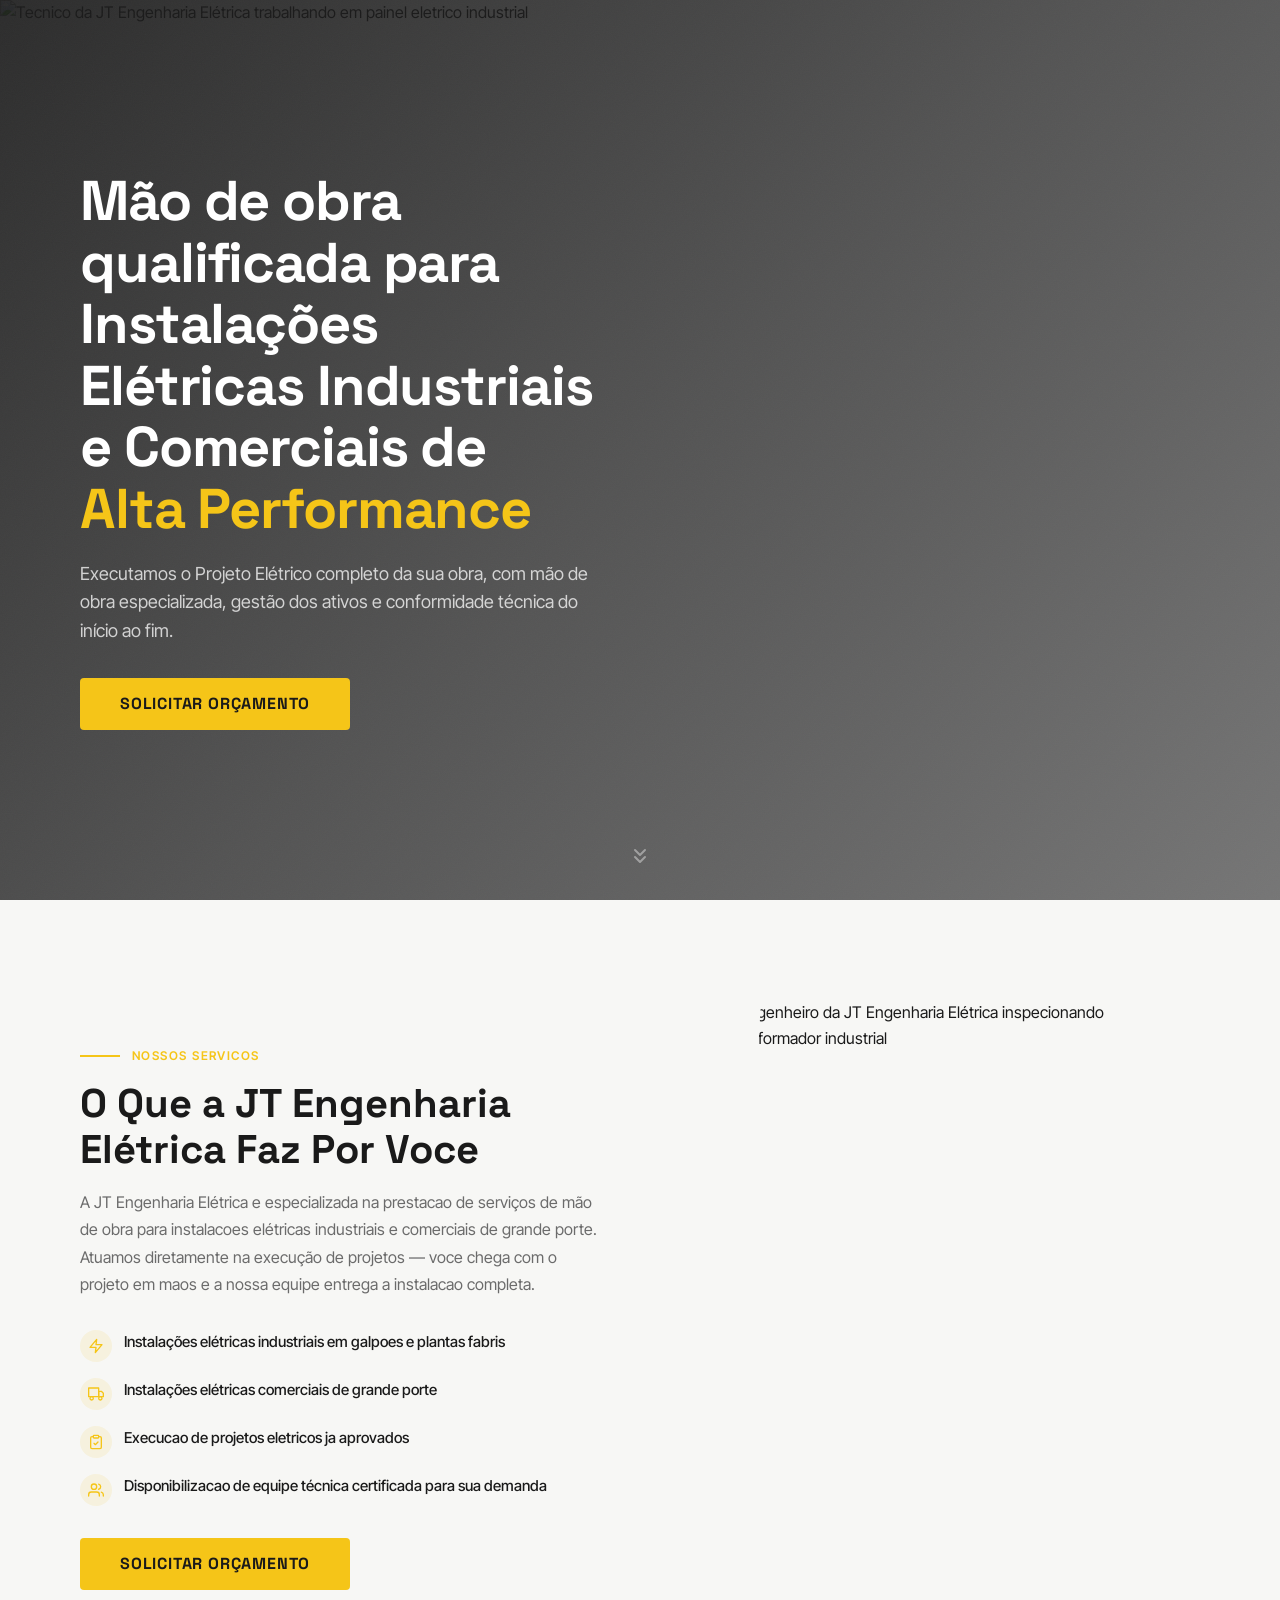
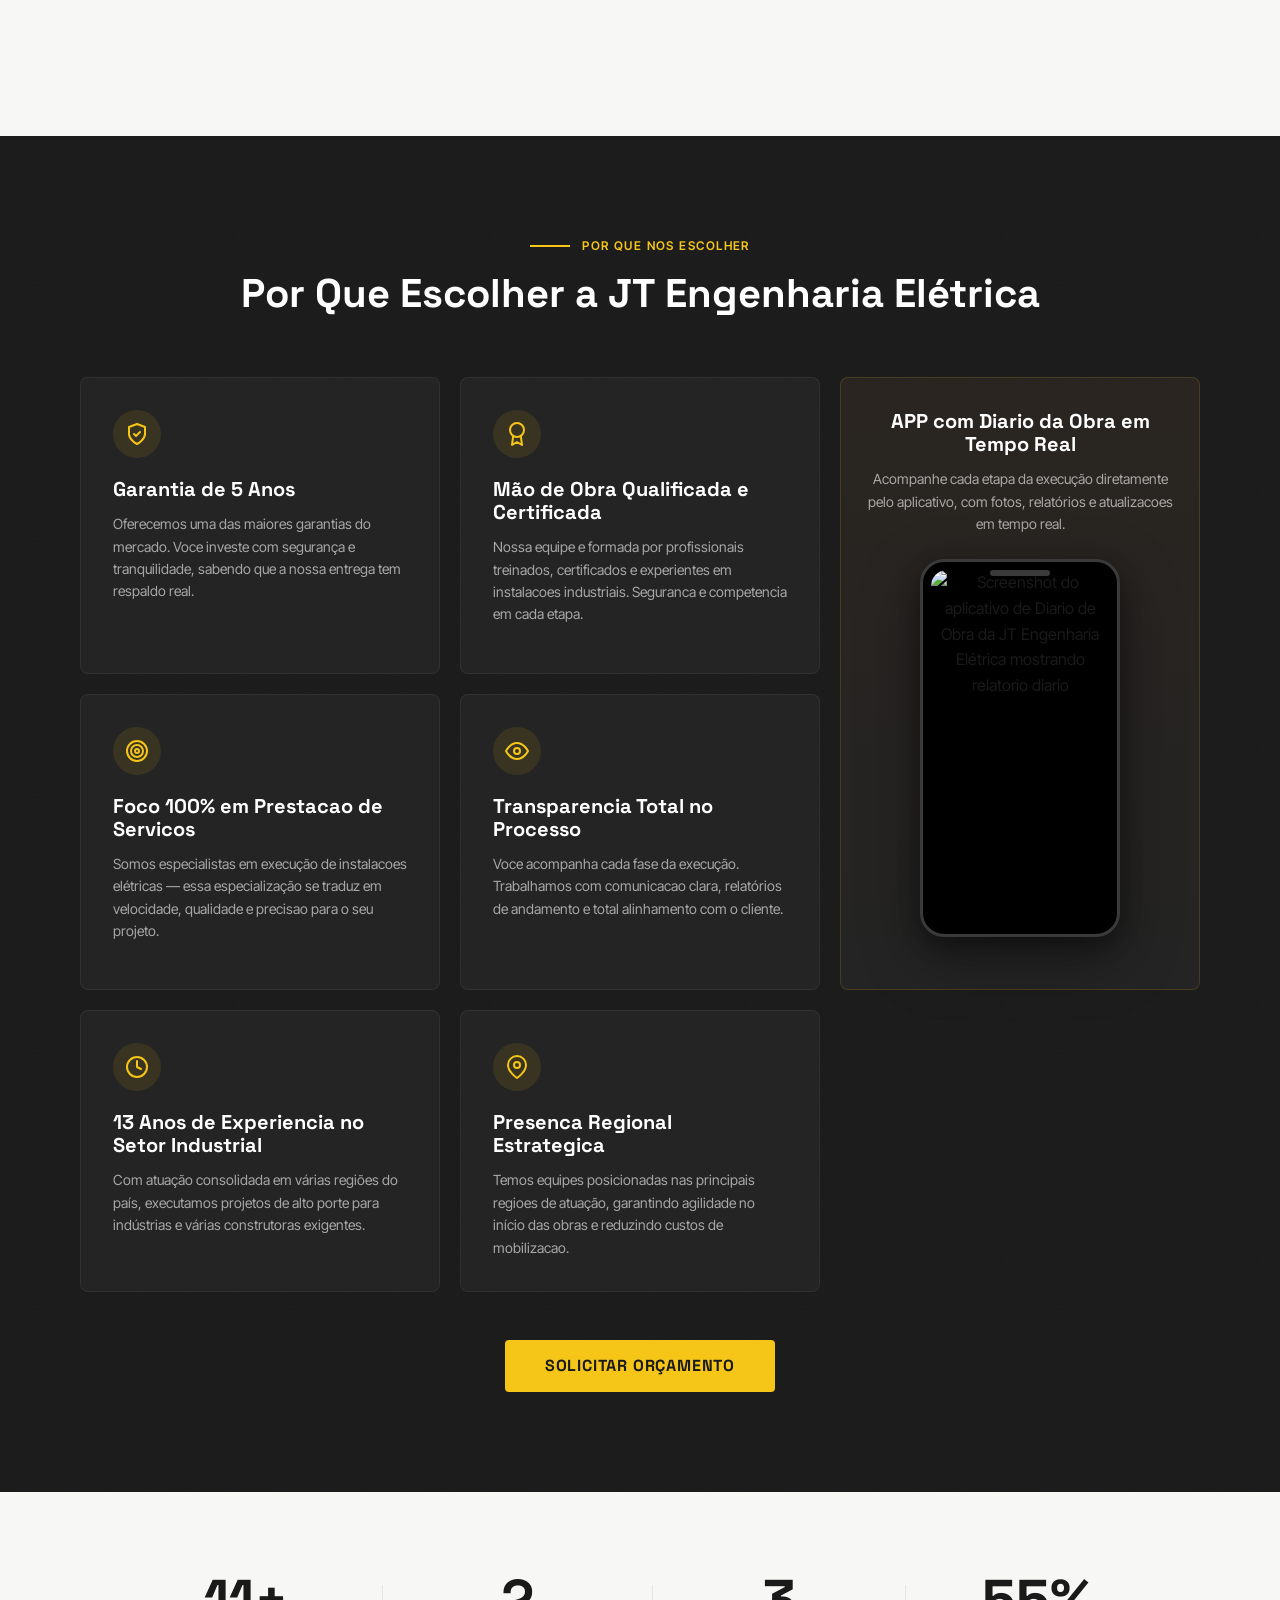
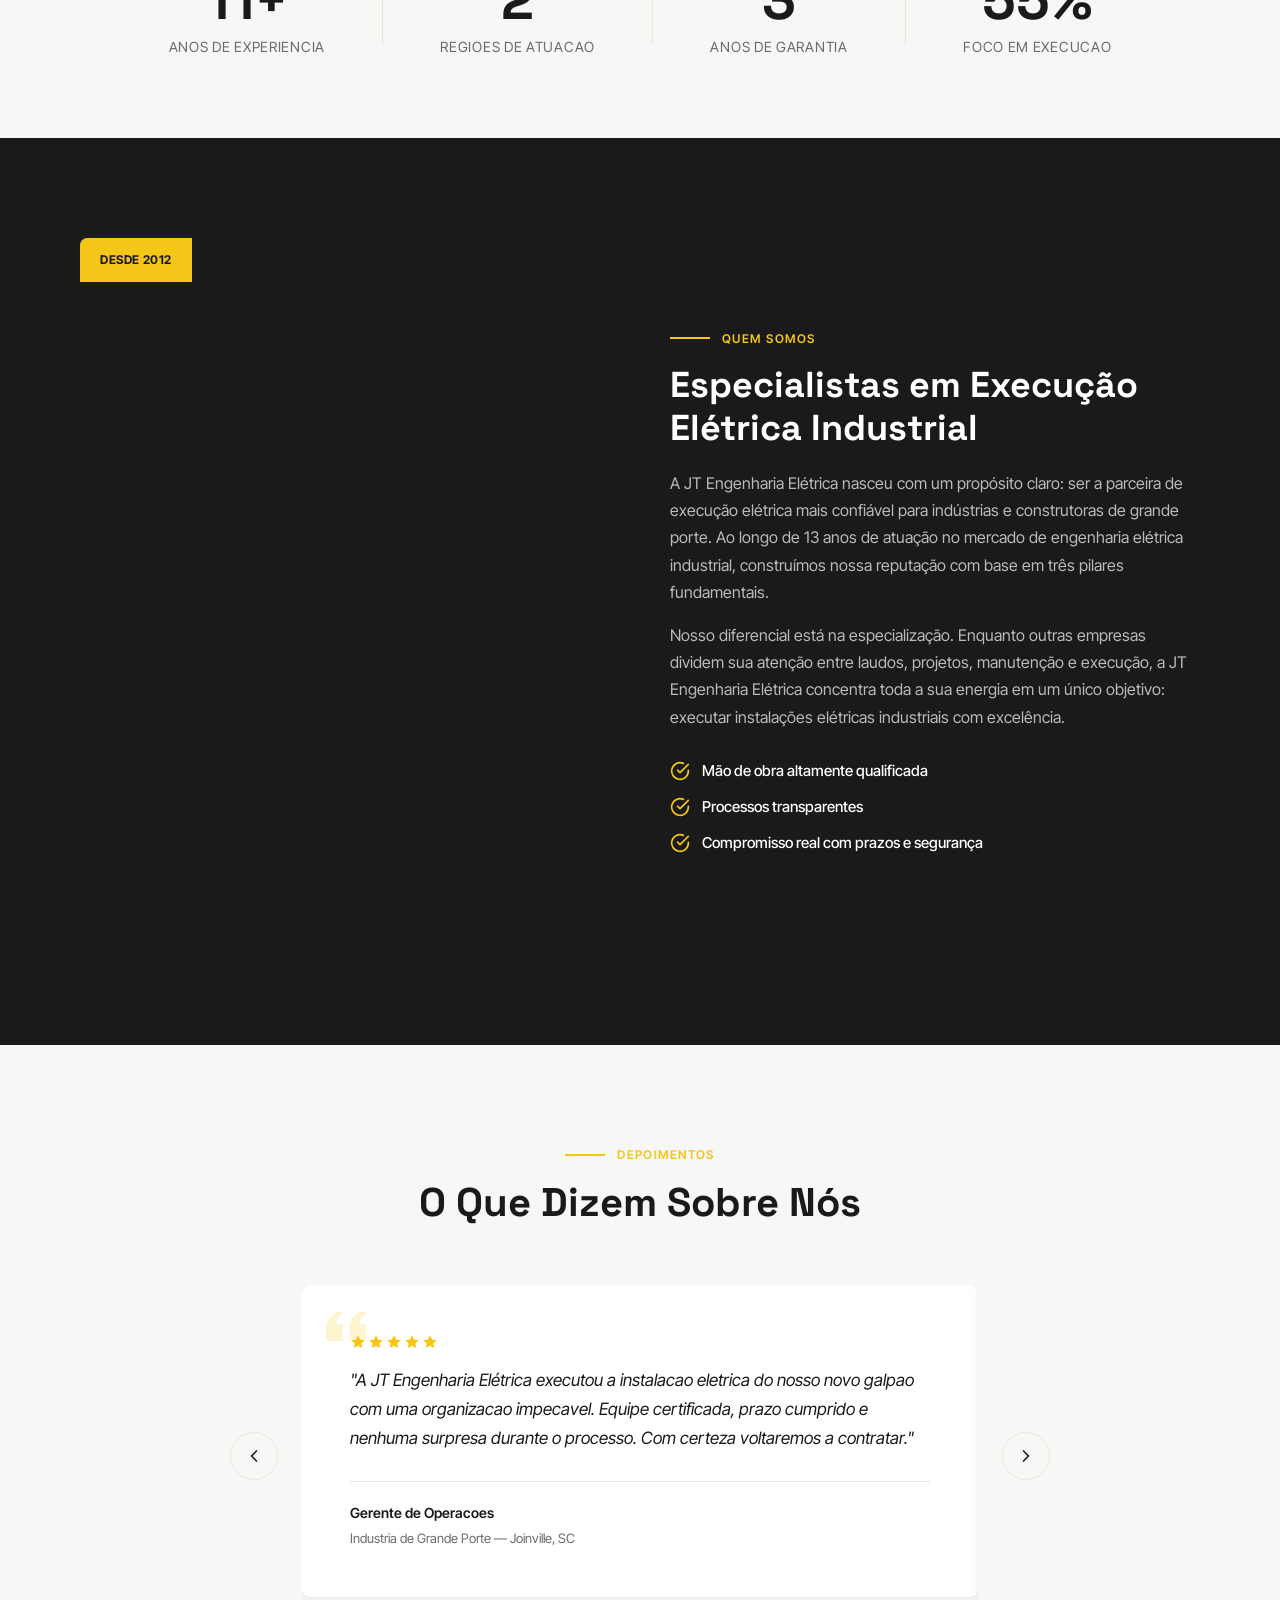
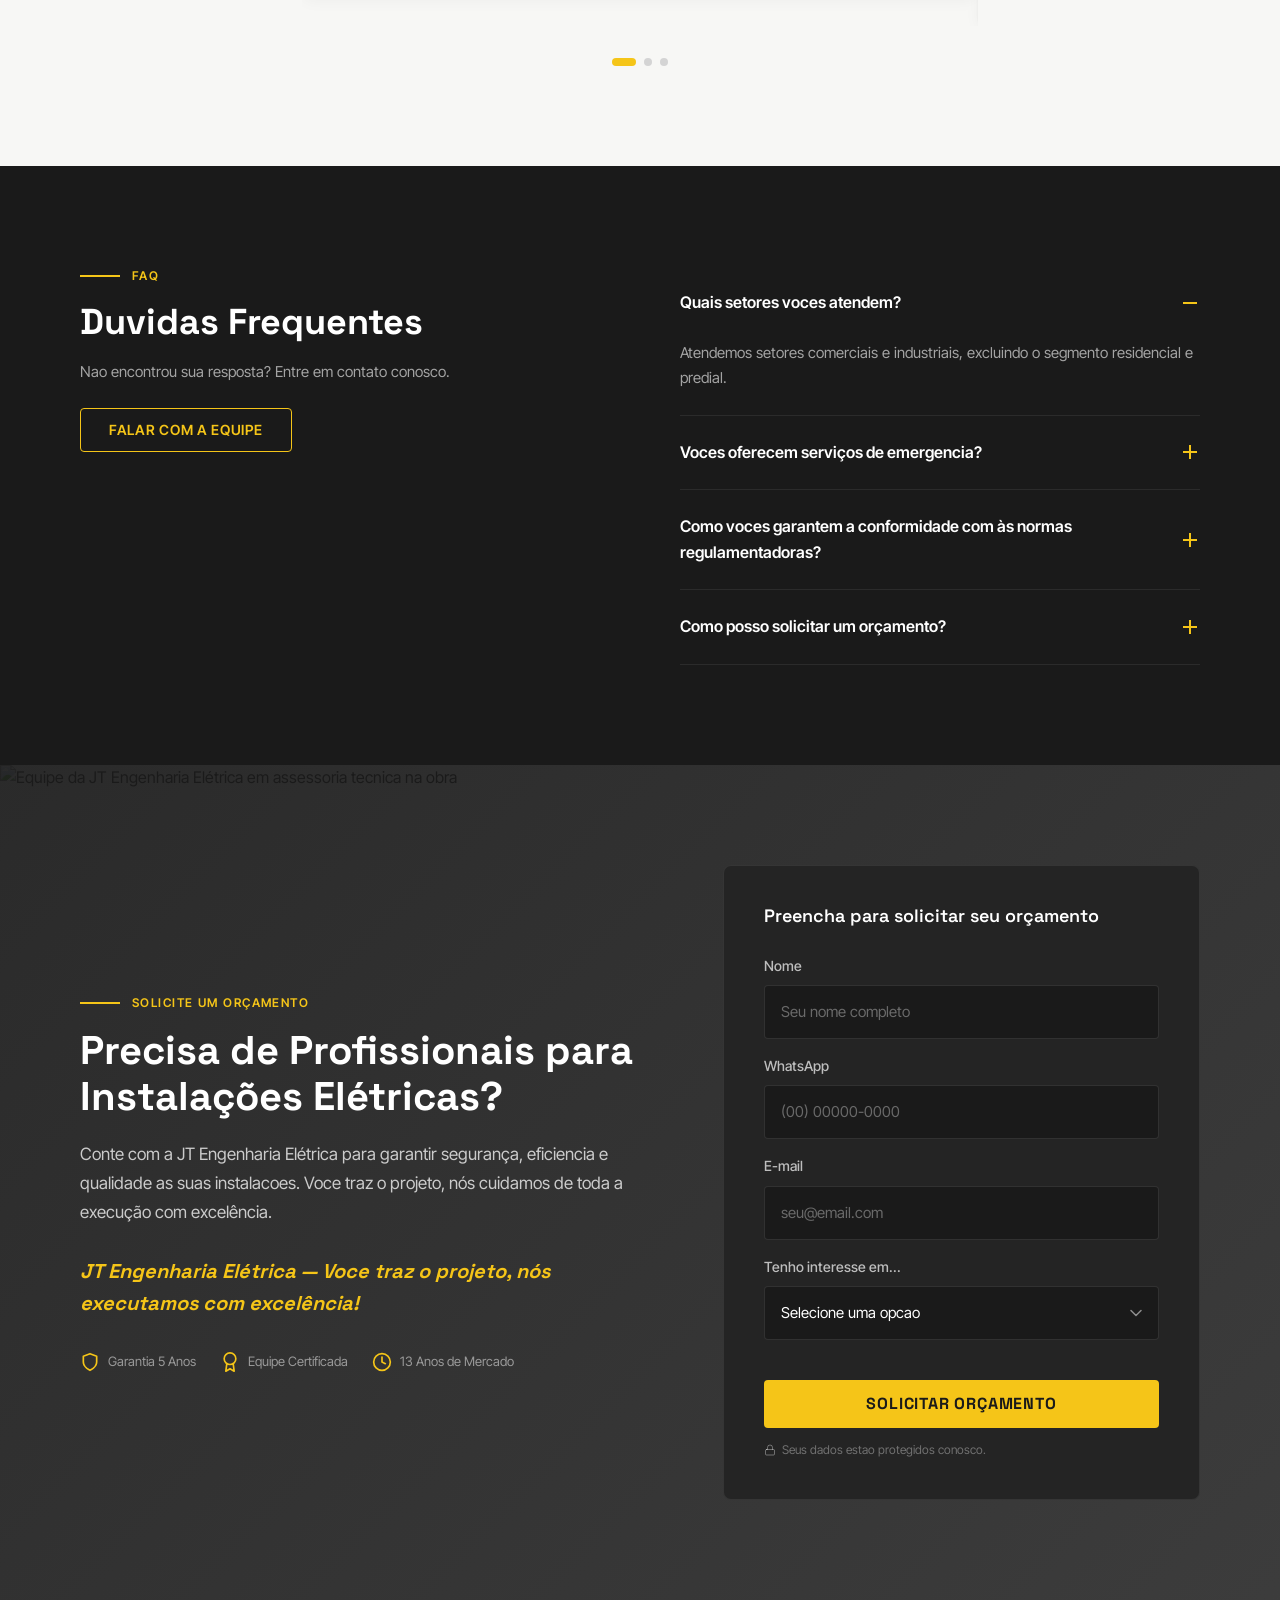
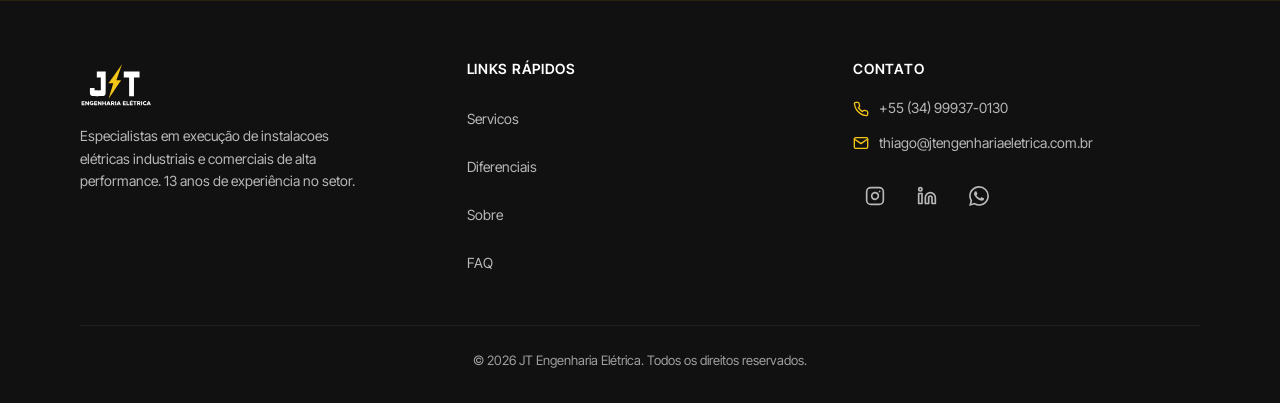
==== commit 106dc9bf: "feat: adiciona opcoes vaga e residencial com redirecionamento especial" ====
--- a/index.html
+++ b/index.html
@@ -720,6 +720,8 @@
                   <option value="" disabled selected>Selecione uma opcao</option>
                   <option value="Instalacoes Industriais">Instalações Industriais</option>
                   <option value="Instalacoes Comerciais">Instalações Comerciais</option>
+                  <option value="Busca por Vagas">Busca por Vagas</option>
+                  <option value="Residencial">Residencial</option>
                   <option value="Outro">Outro</option>
                 </select>
               </div>
@@ -861,6 +863,8 @@
             <option value="" disabled selected>Selecione uma opção</option>
             <option value="Instalacoes Industriais">Instalações Industriais</option>
             <option value="Instalacoes Comerciais">Instalações Comerciais</option>
+            <option value="Busca por Vagas">Busca por Vagas</option>
+            <option value="Residencial">Residencial</option>
             <option value="Outro">Outro</option>
           </select>
         </div>
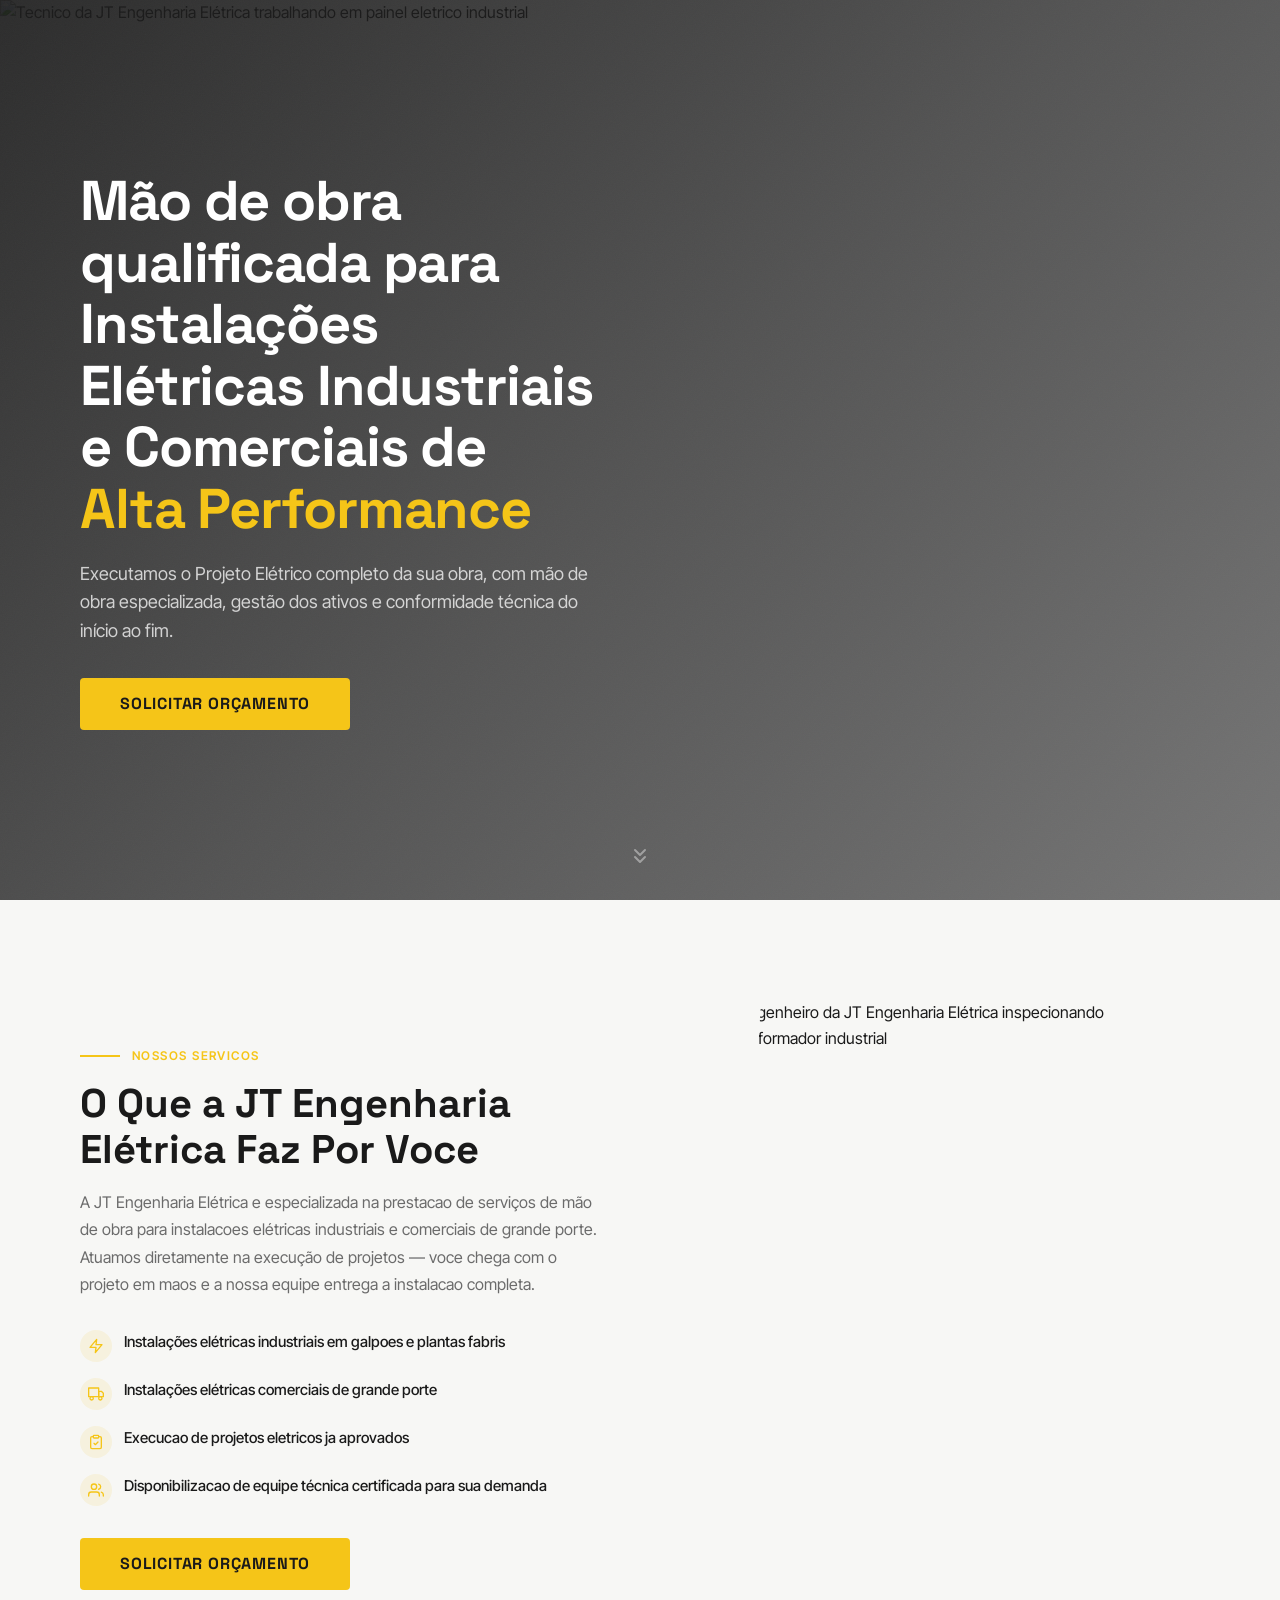
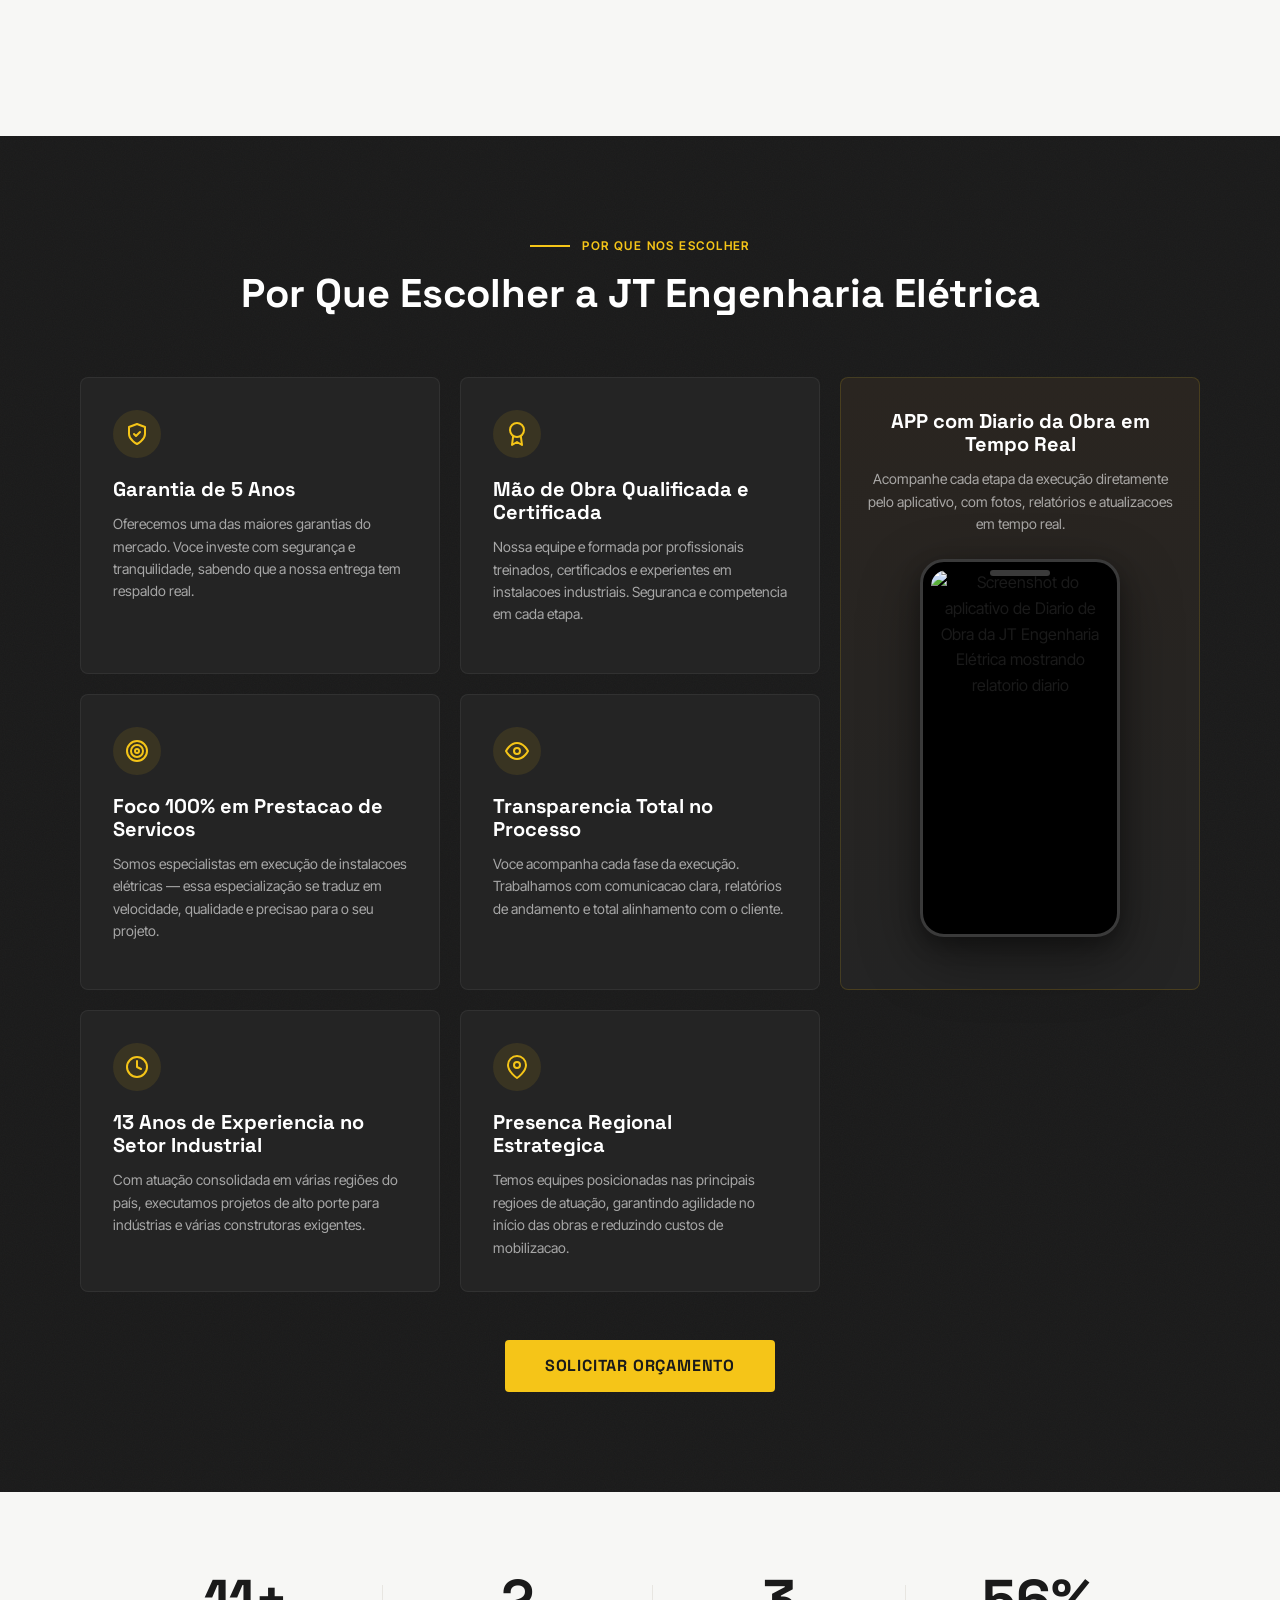
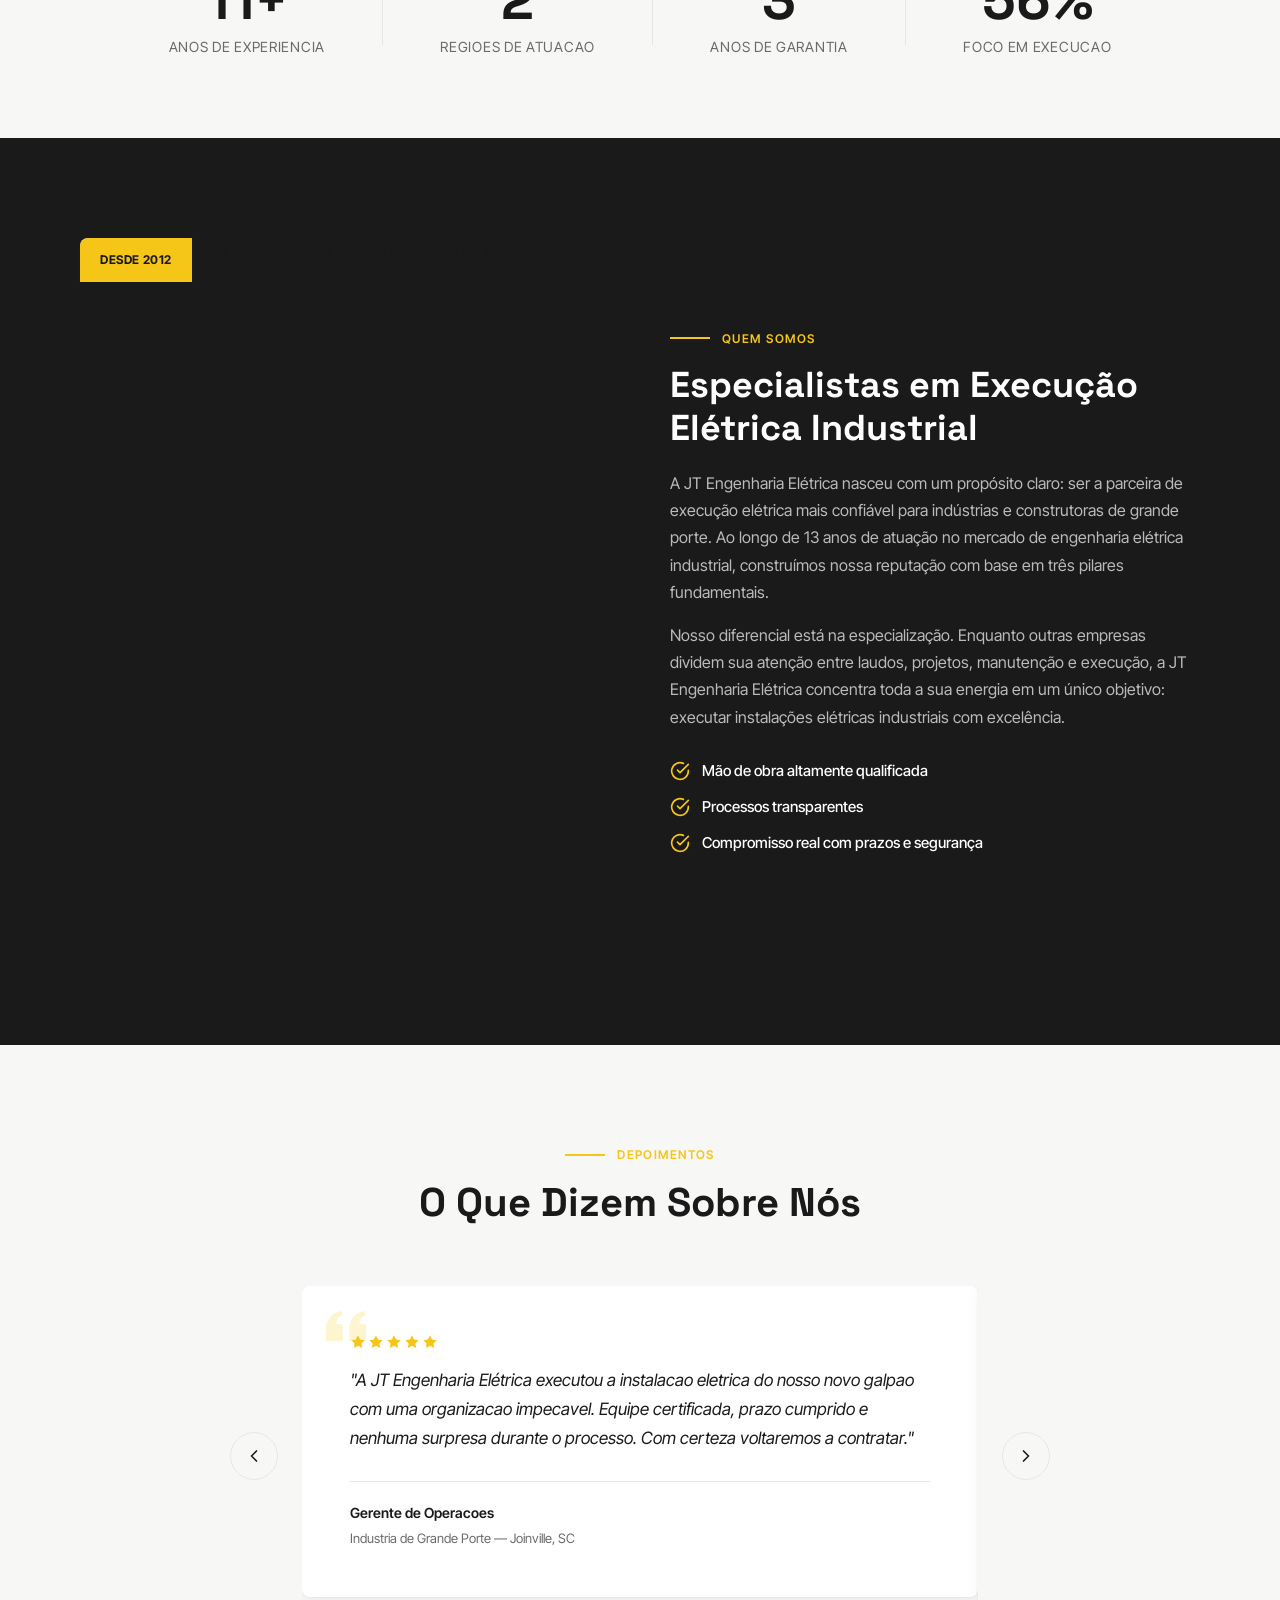
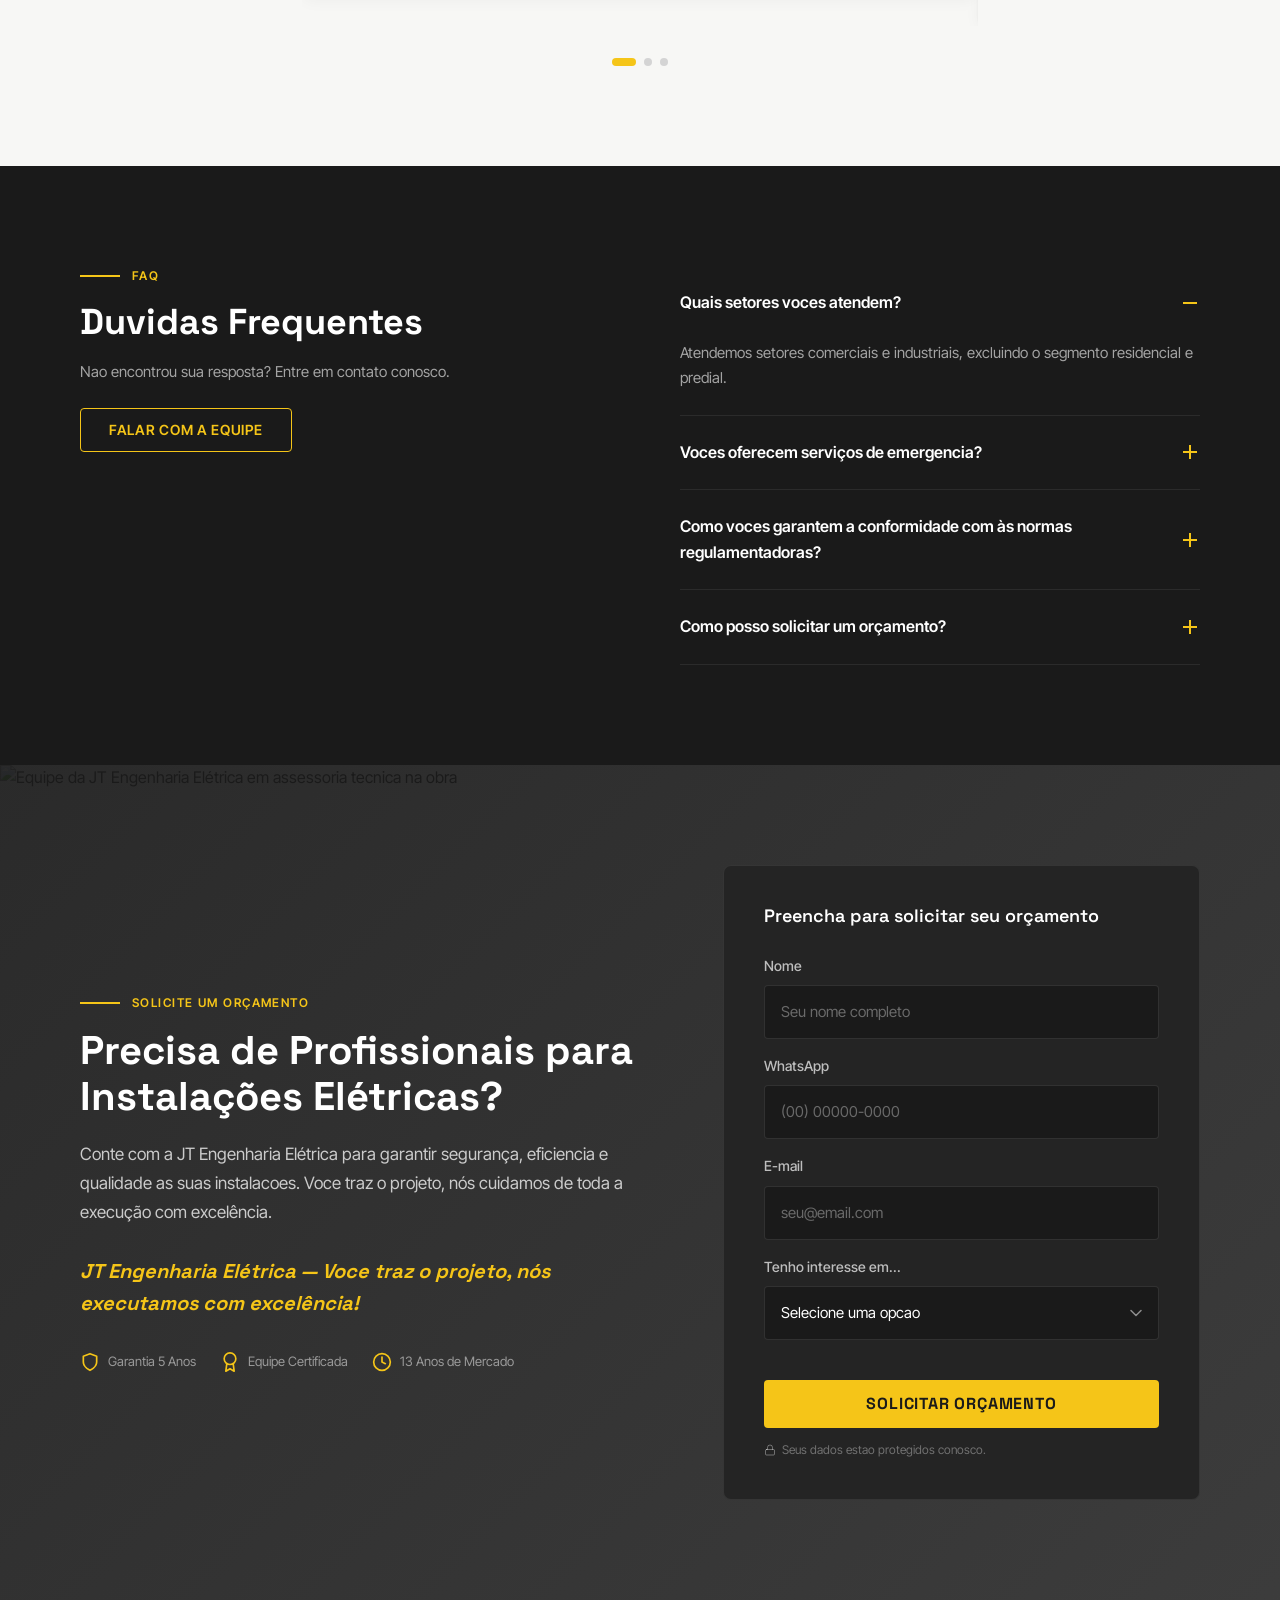
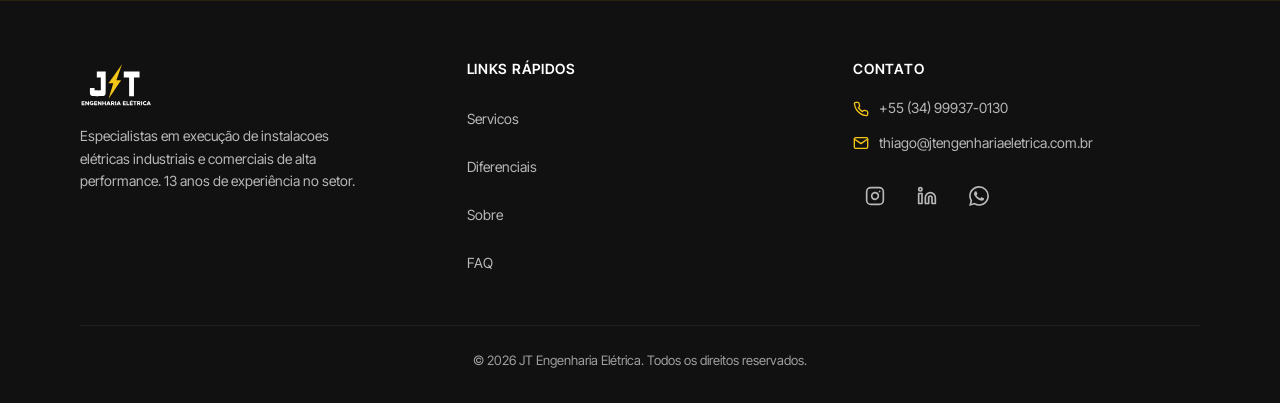
==== commit 10a3d7a5: "fix: aplica cache busting no script do index.html" ====
--- a/index.html
+++ b/index.html
@@ -104,7 +104,7 @@
 
   <!-- Scripts -->
   <script src="https://unpkg.com/aos@2.3.4/dist/aos.js" defer></script>
-  <script src="/script.min.js" defer></script>
+  <script src="/script.min.js?v=1.0.1" defer></script>
 </head>
 
 <body>
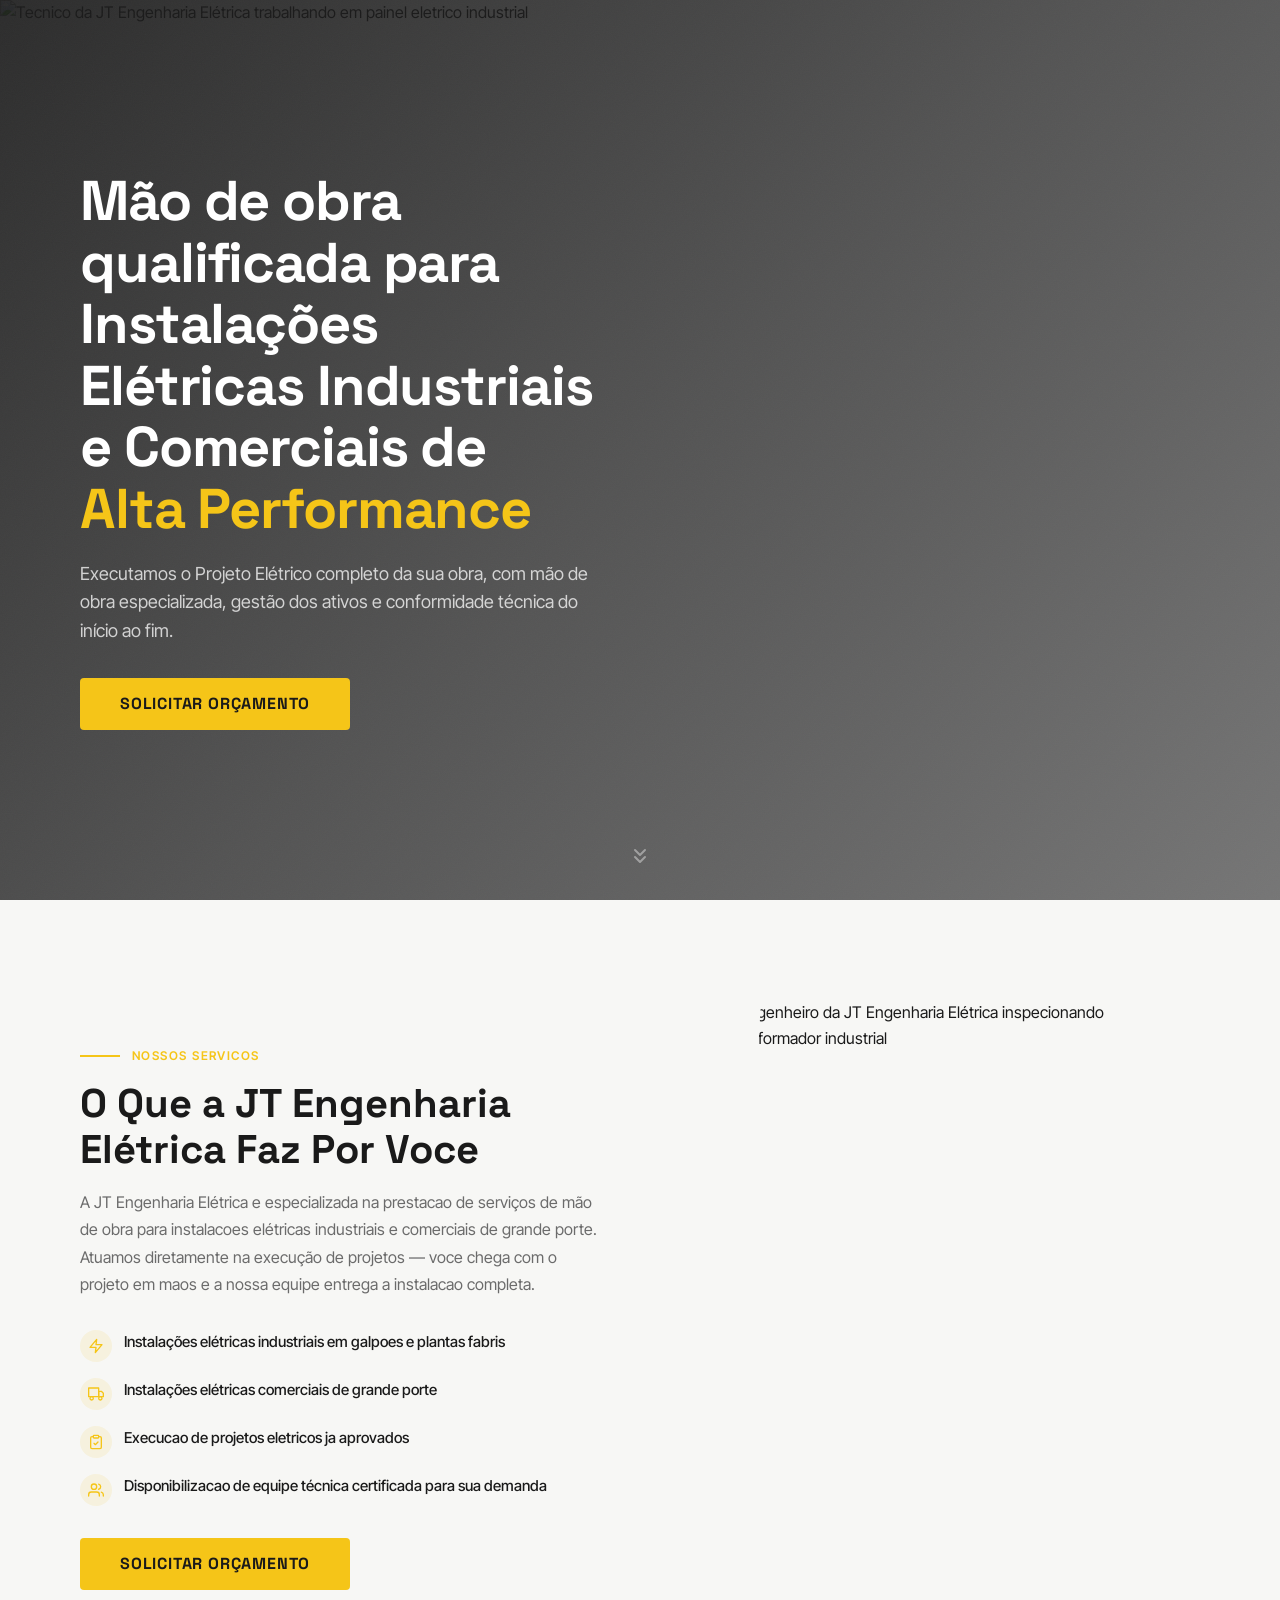
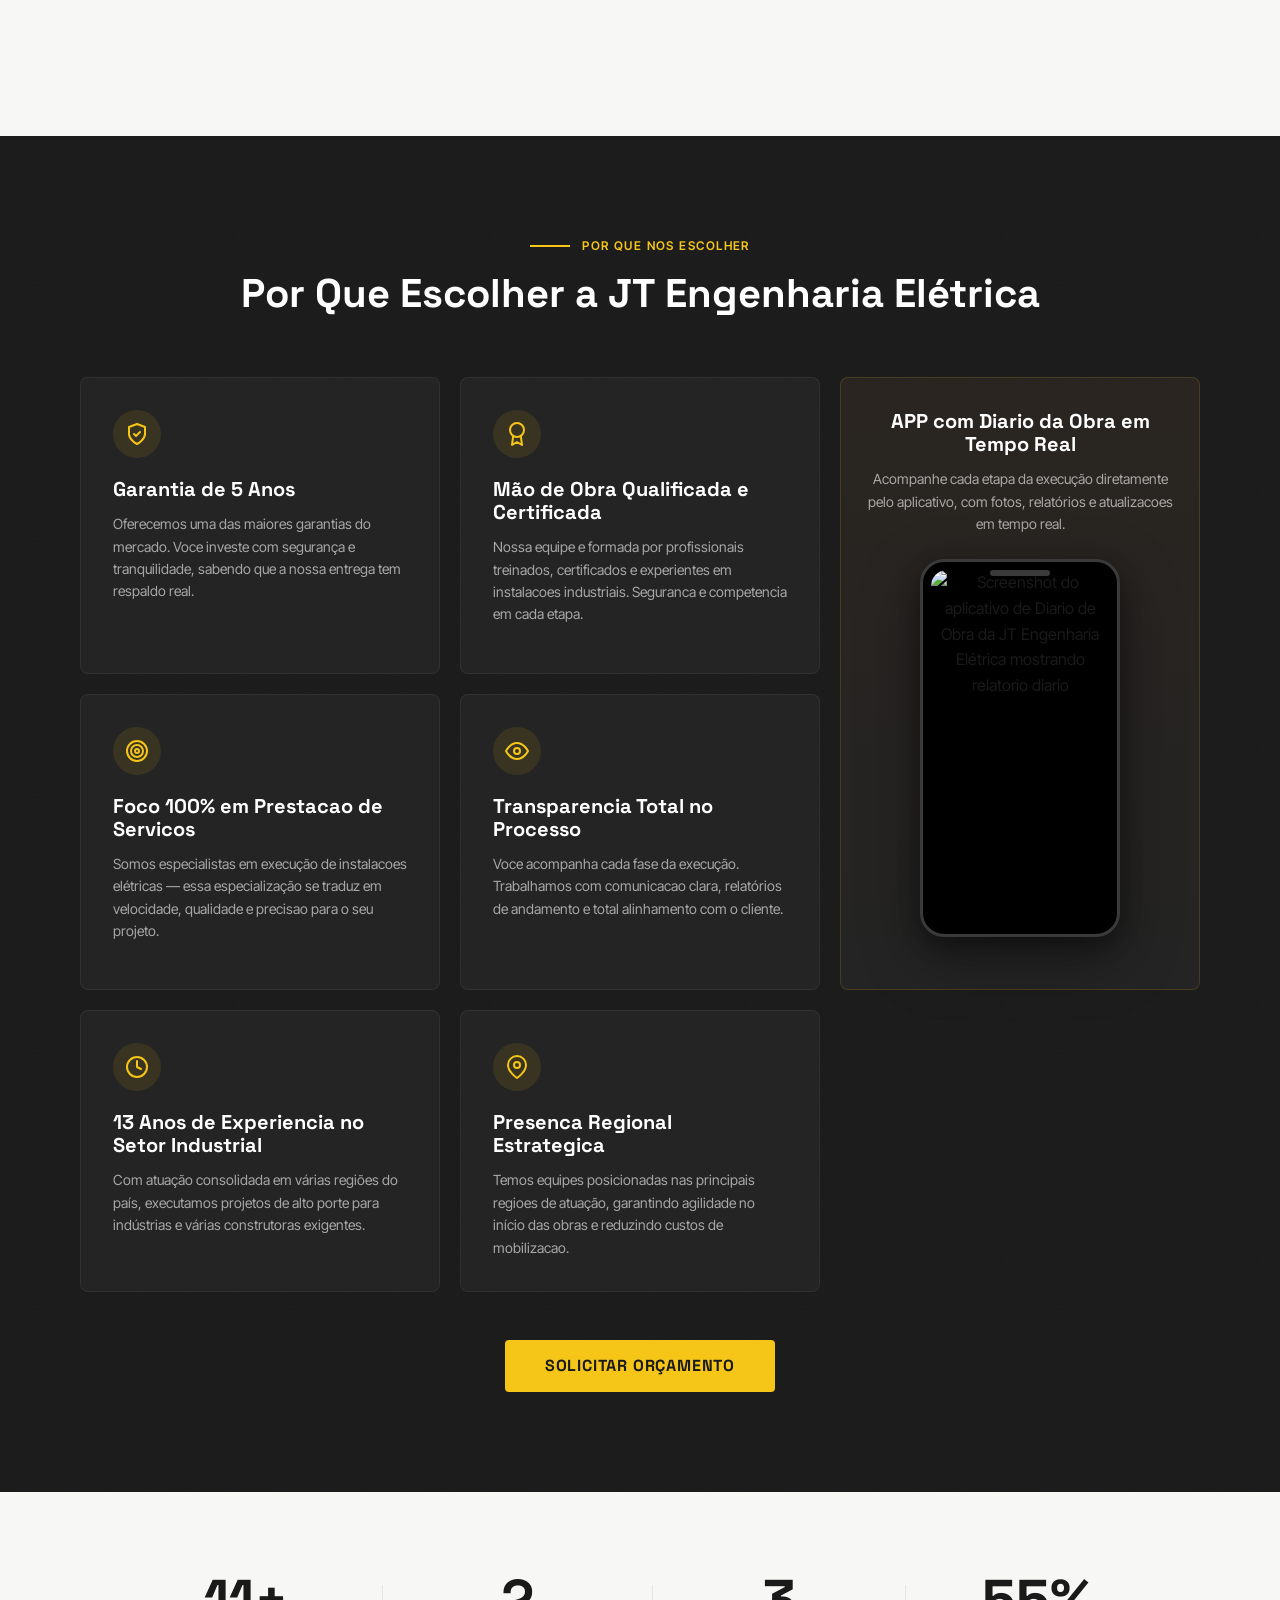
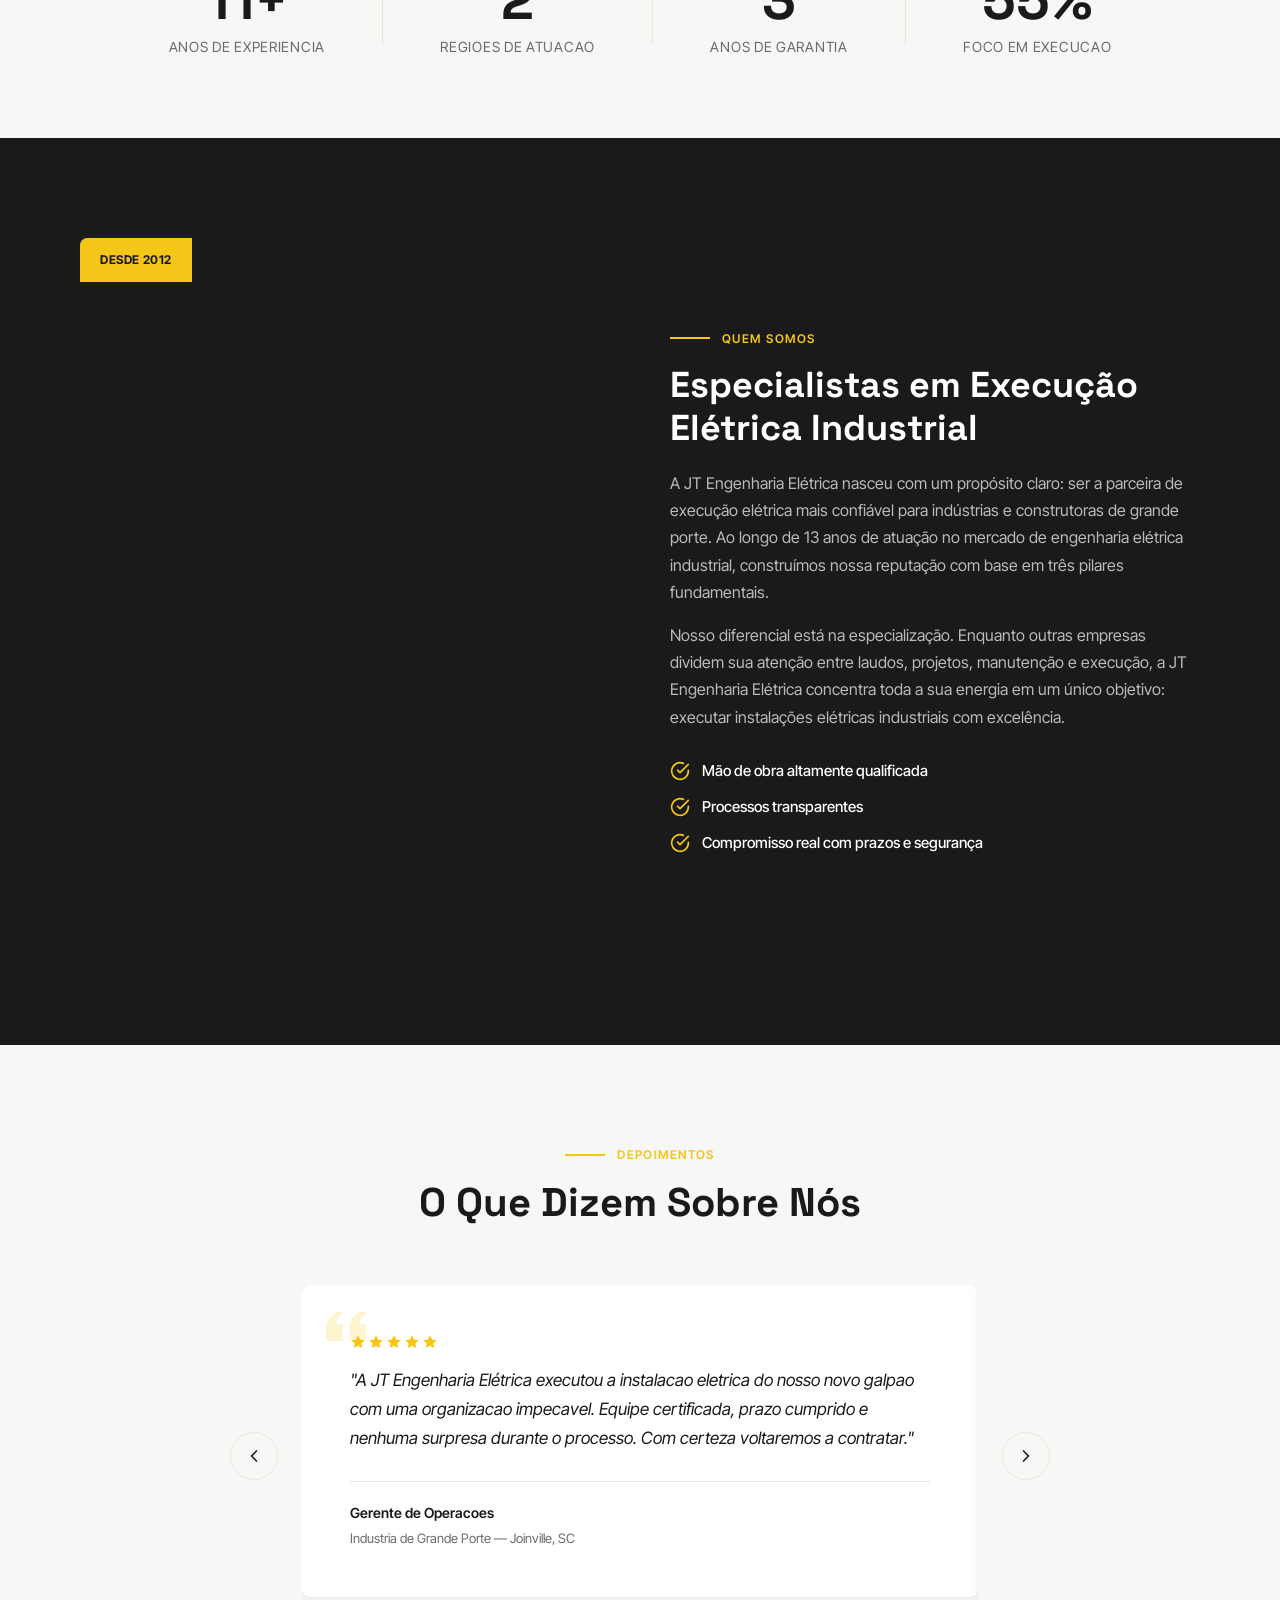
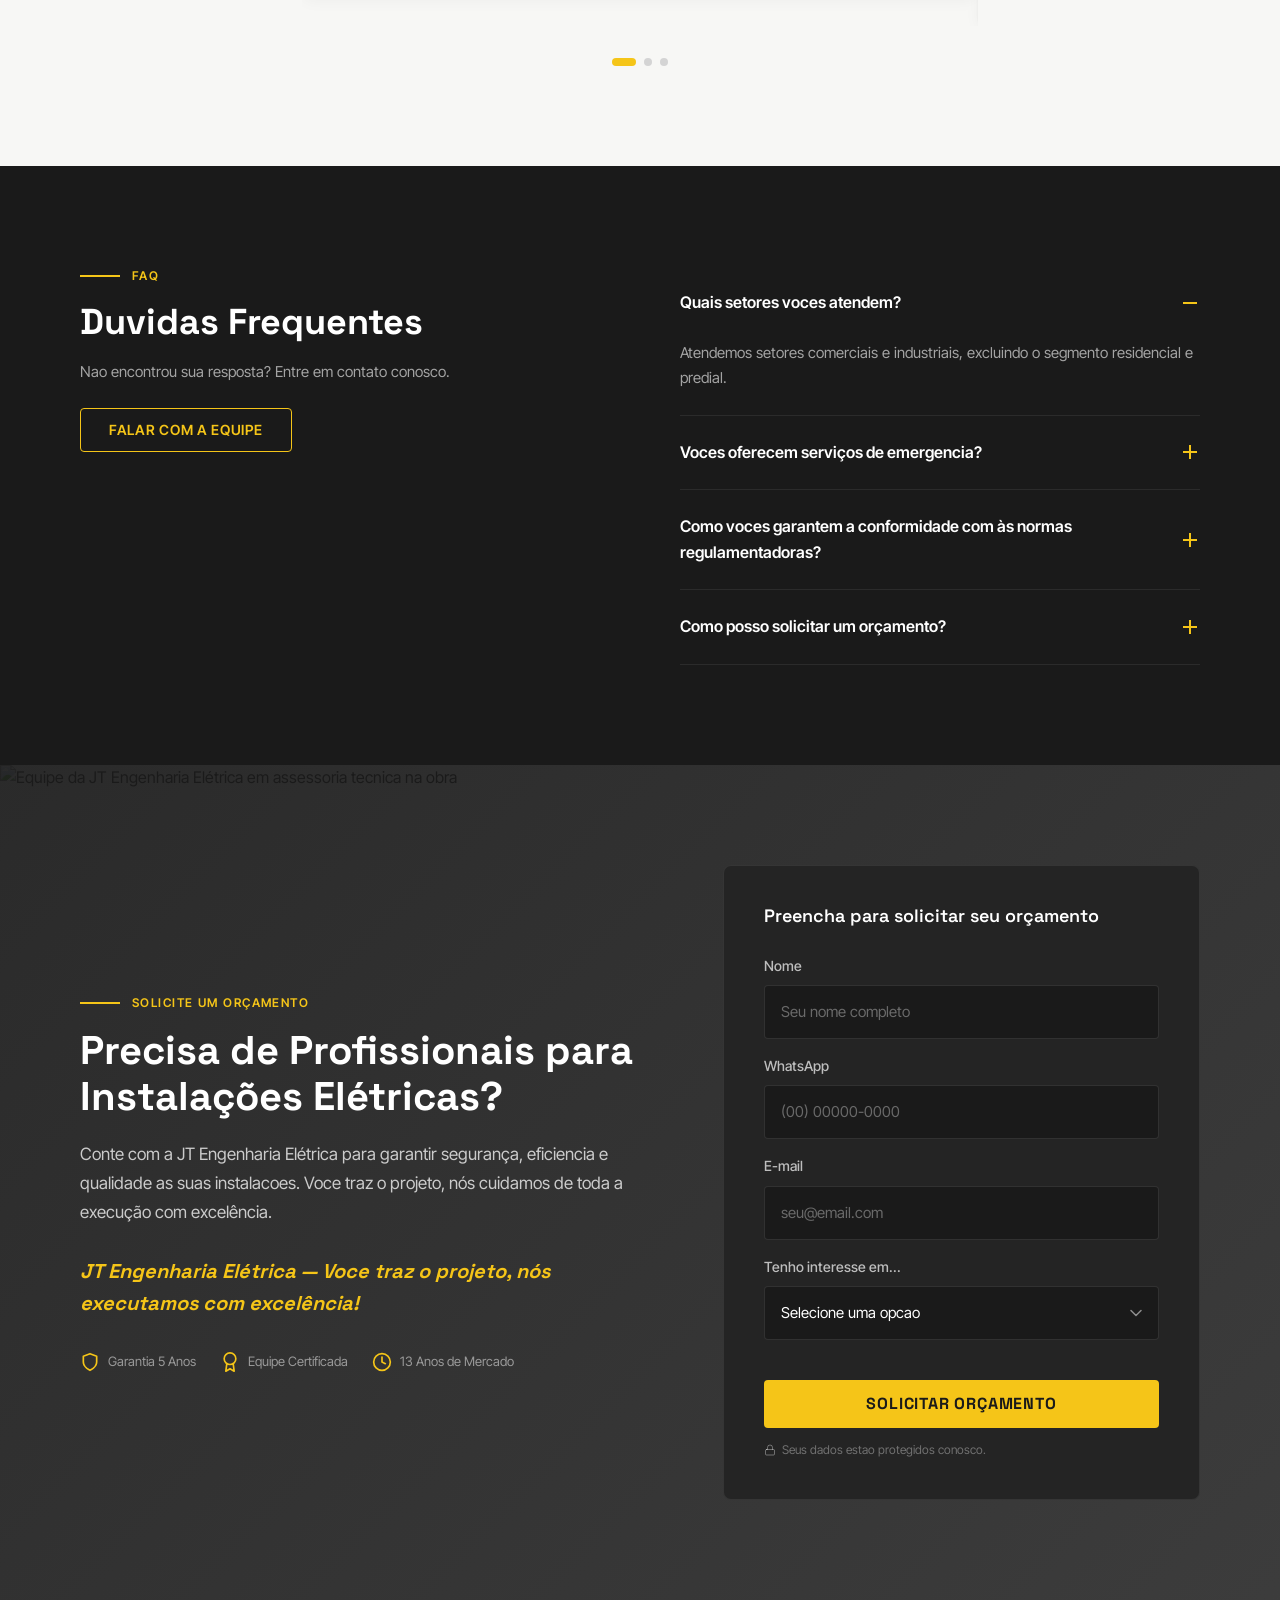
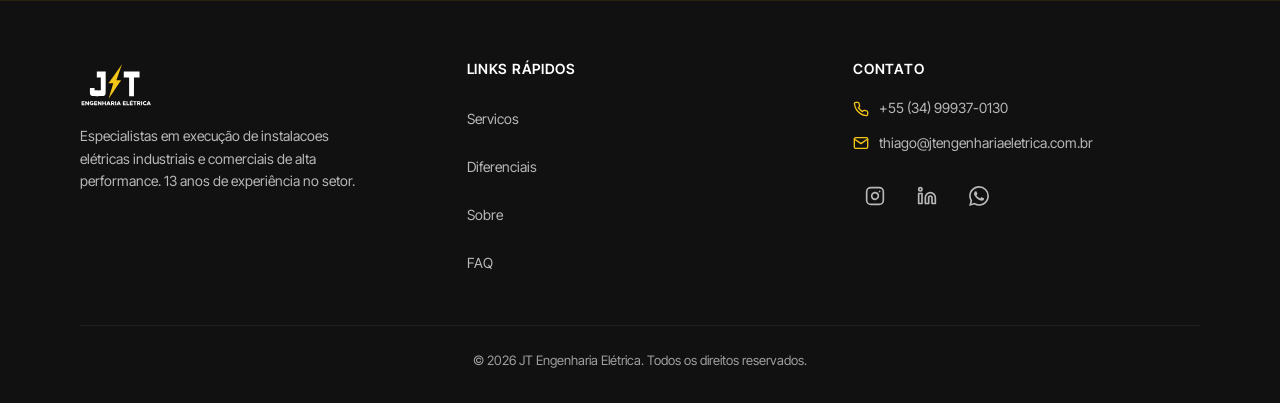
==== commit e9484e20: "fix: trata prefixo DDI 55 no preenchimento automatico de telefone" ====
--- a/index.html
+++ b/index.html
@@ -104,7 +104,7 @@
 
   <!-- Scripts -->
   <script src="https://unpkg.com/aos@2.3.4/dist/aos.js" defer></script>
-  <script src="/script.min.js?v=1.0.1" defer></script>
+  <script src="/script.min.js?v=1.0.2" defer></script>
 </head>
 
 <body>
